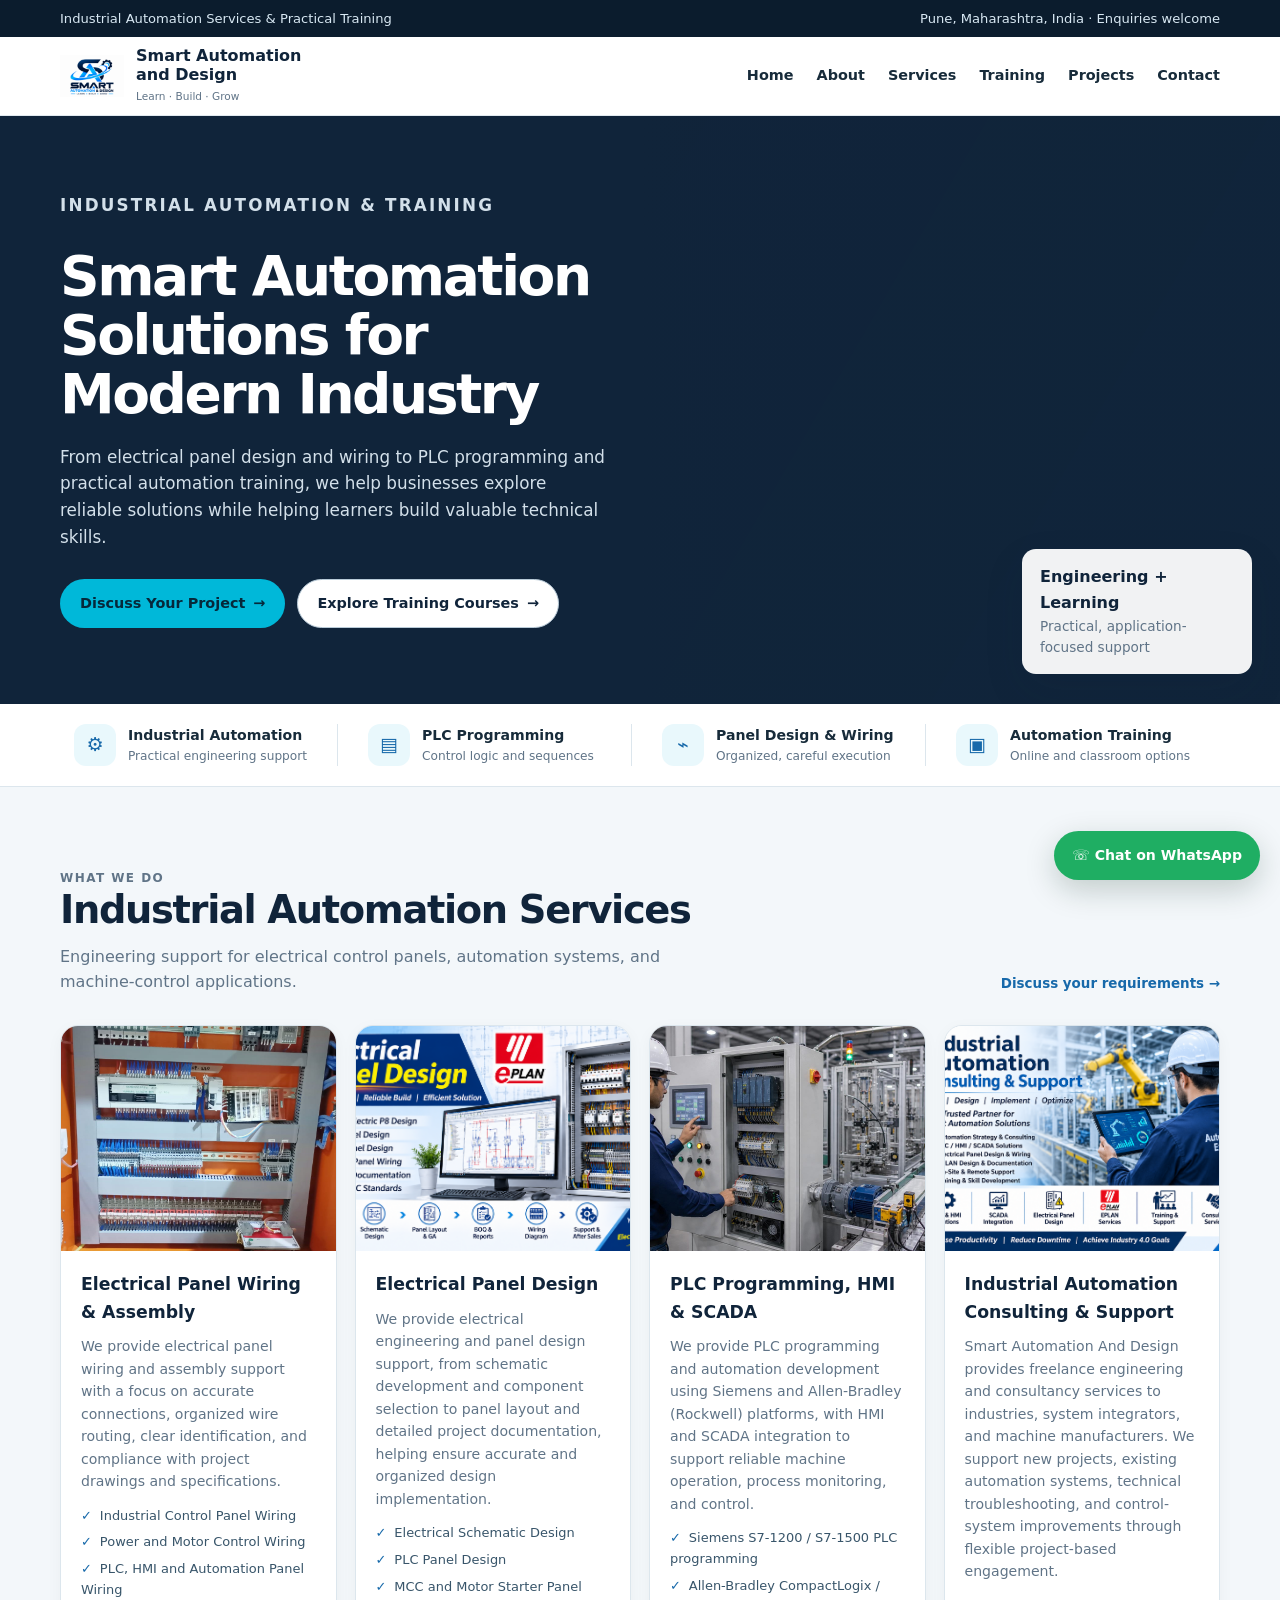
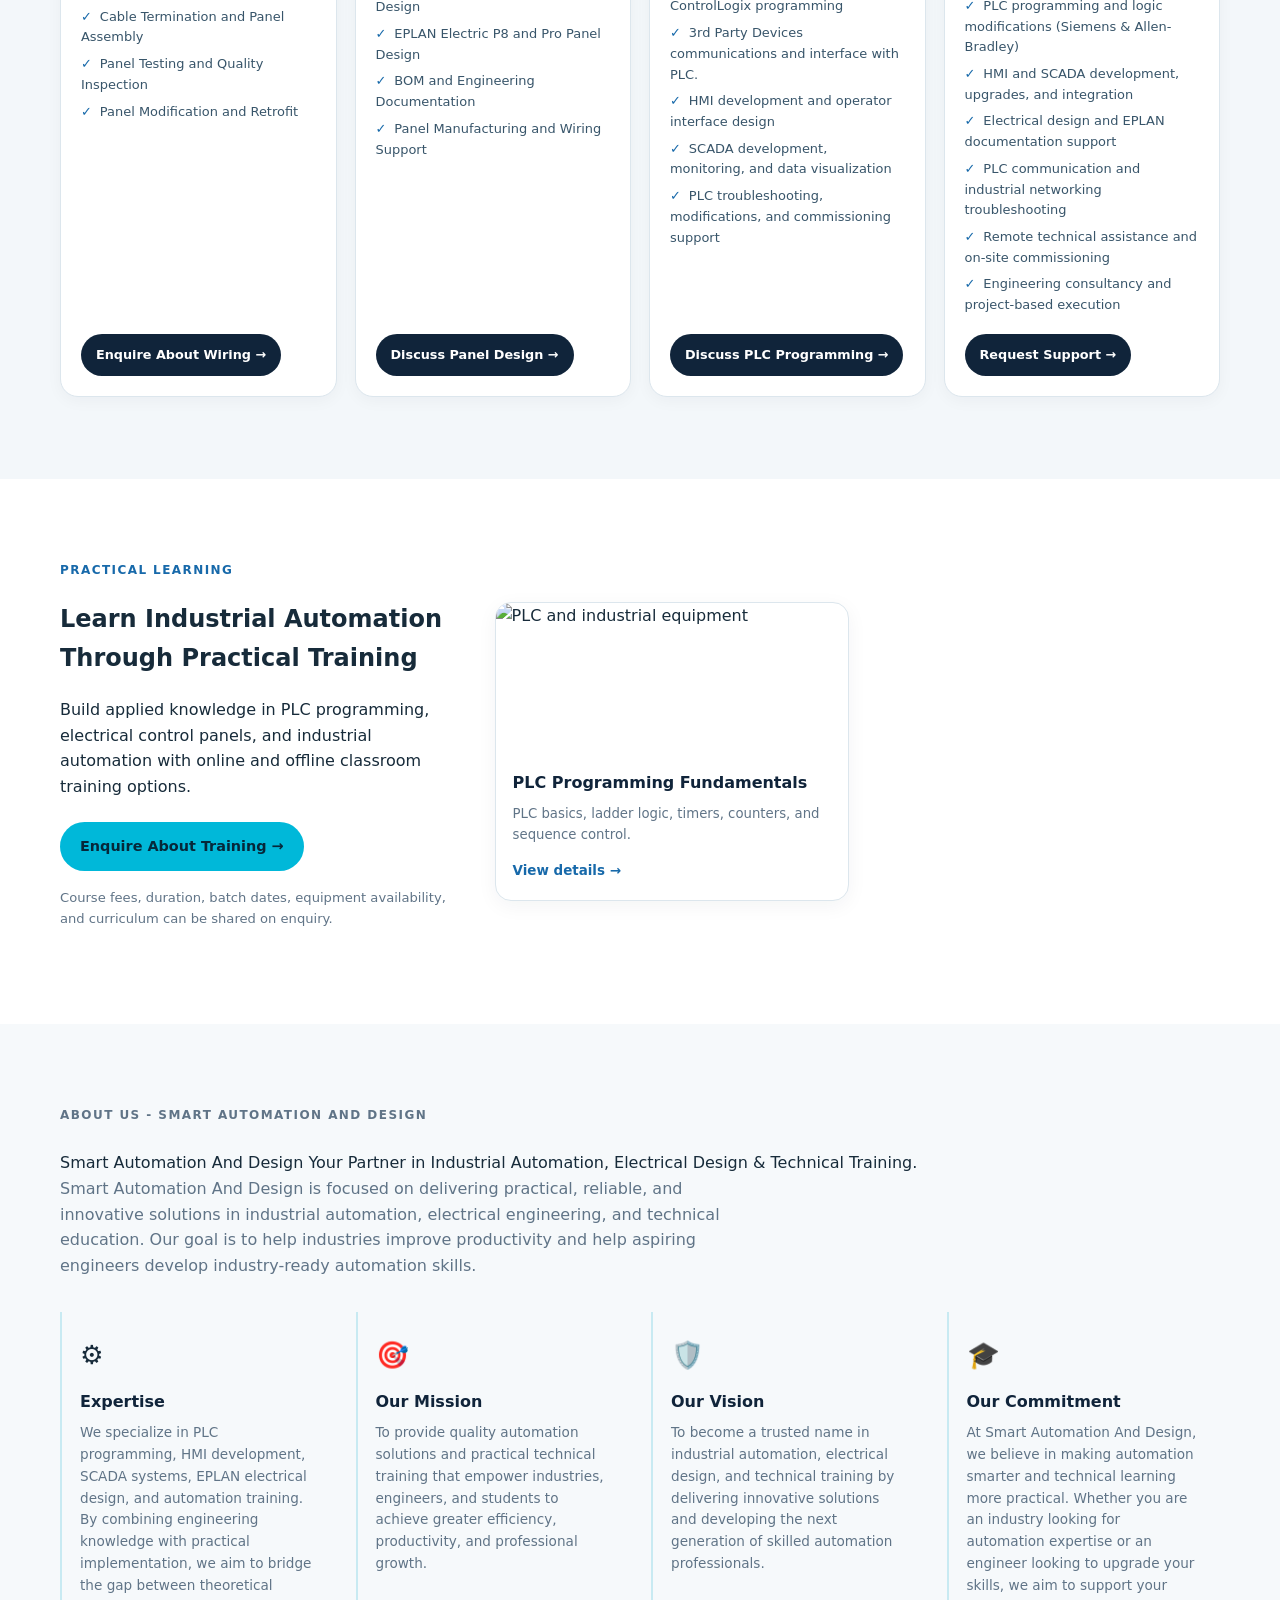
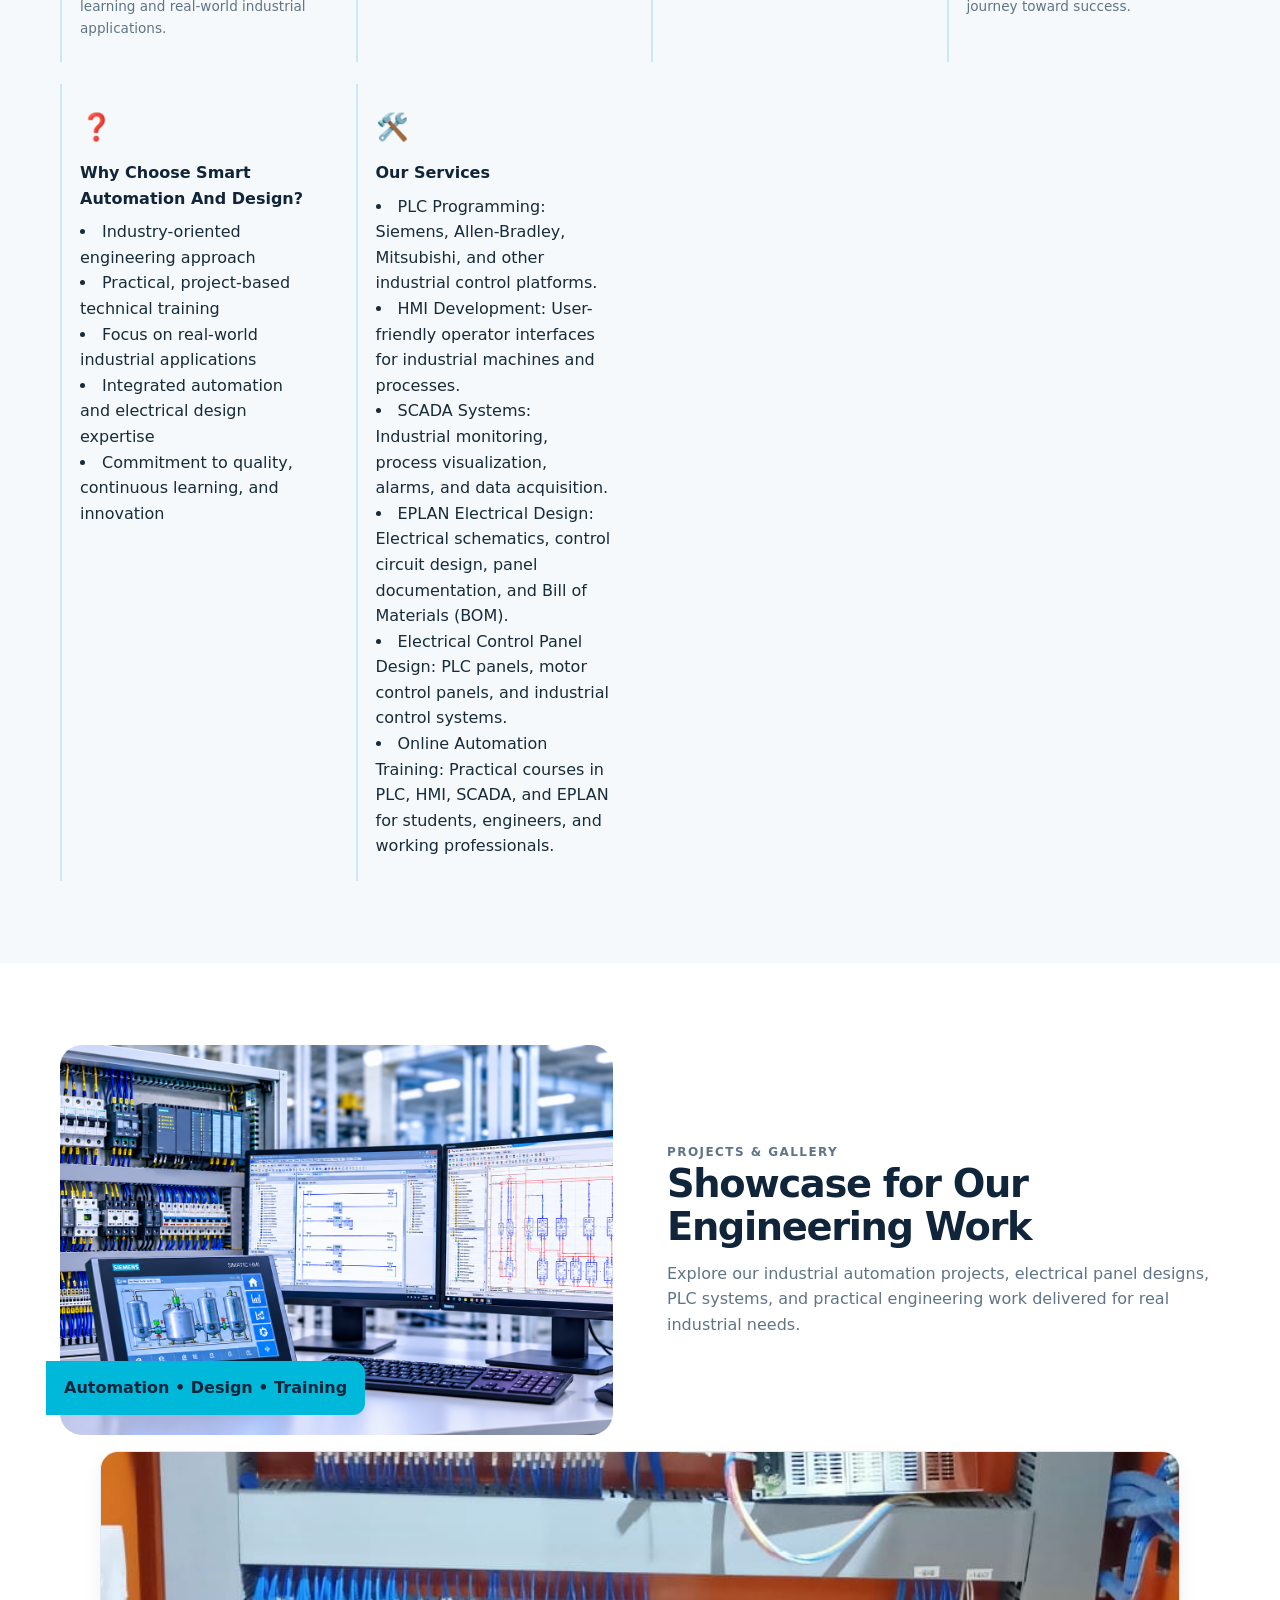
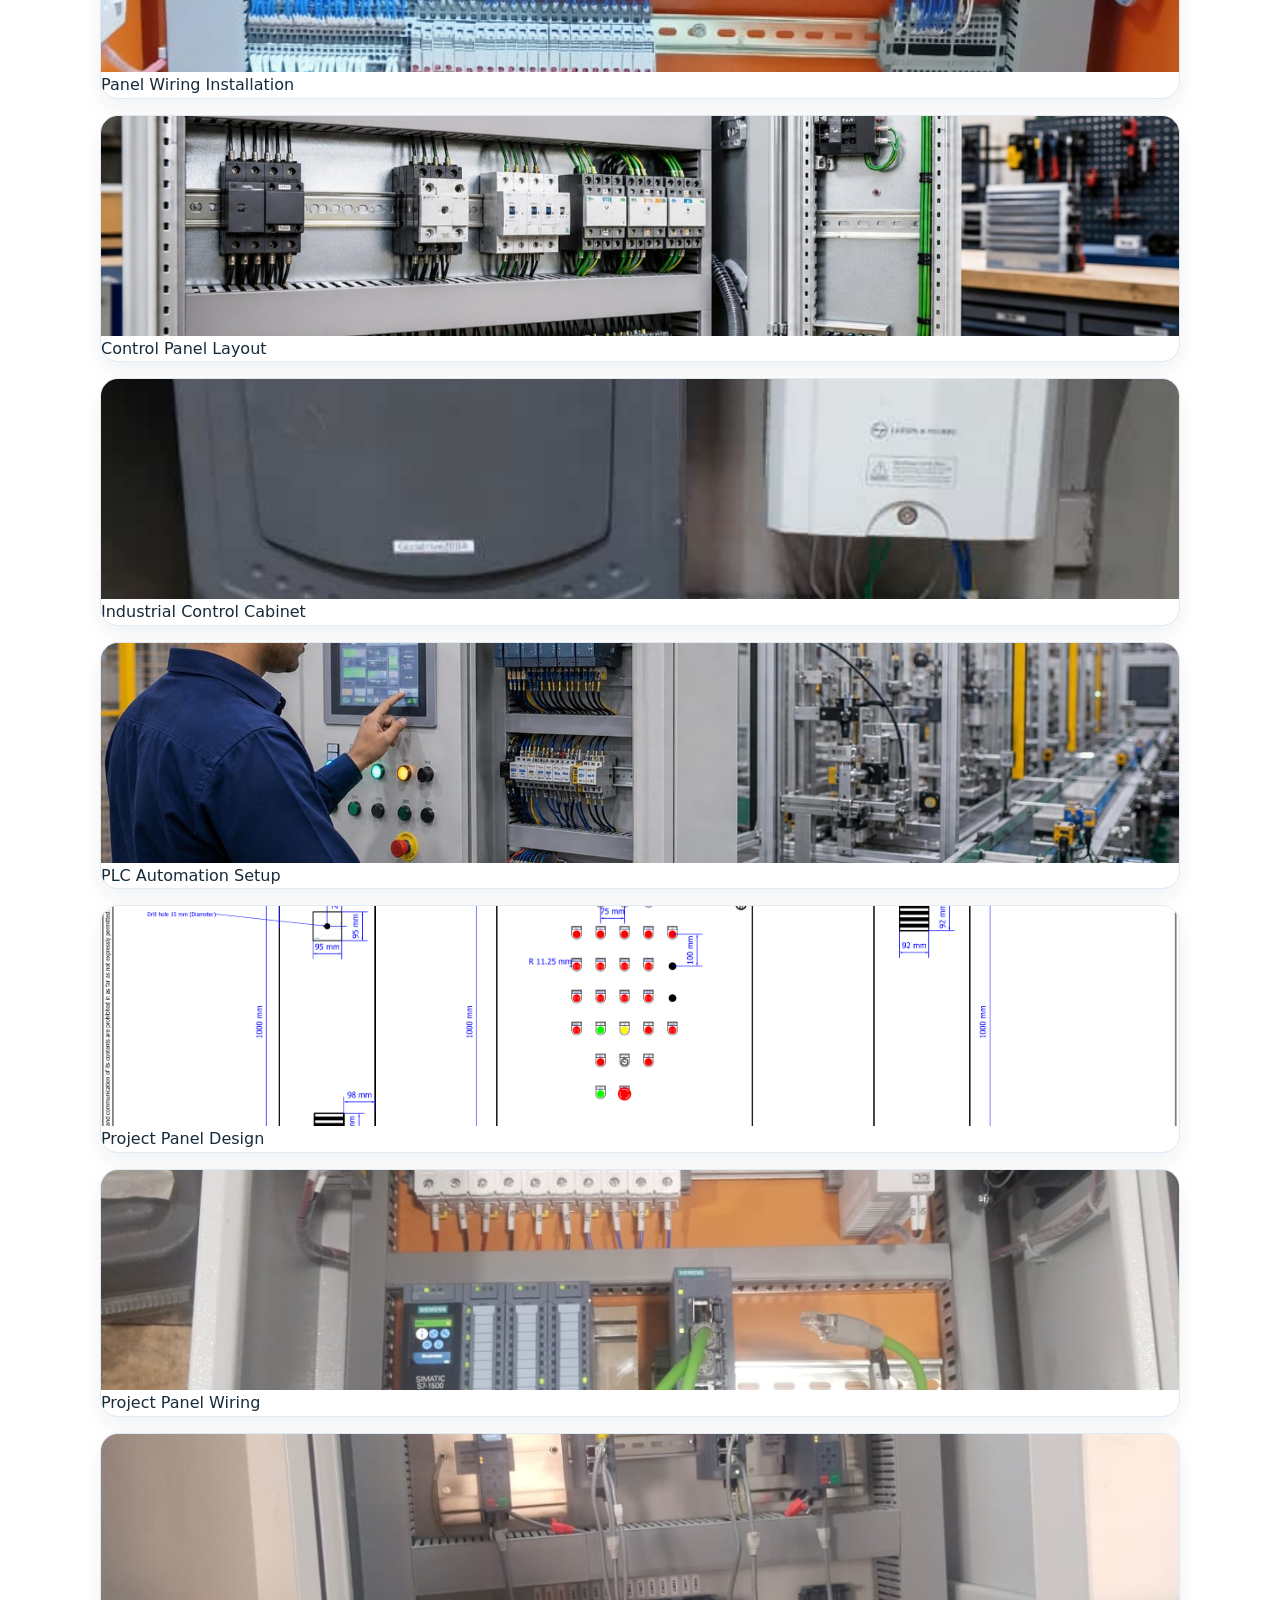
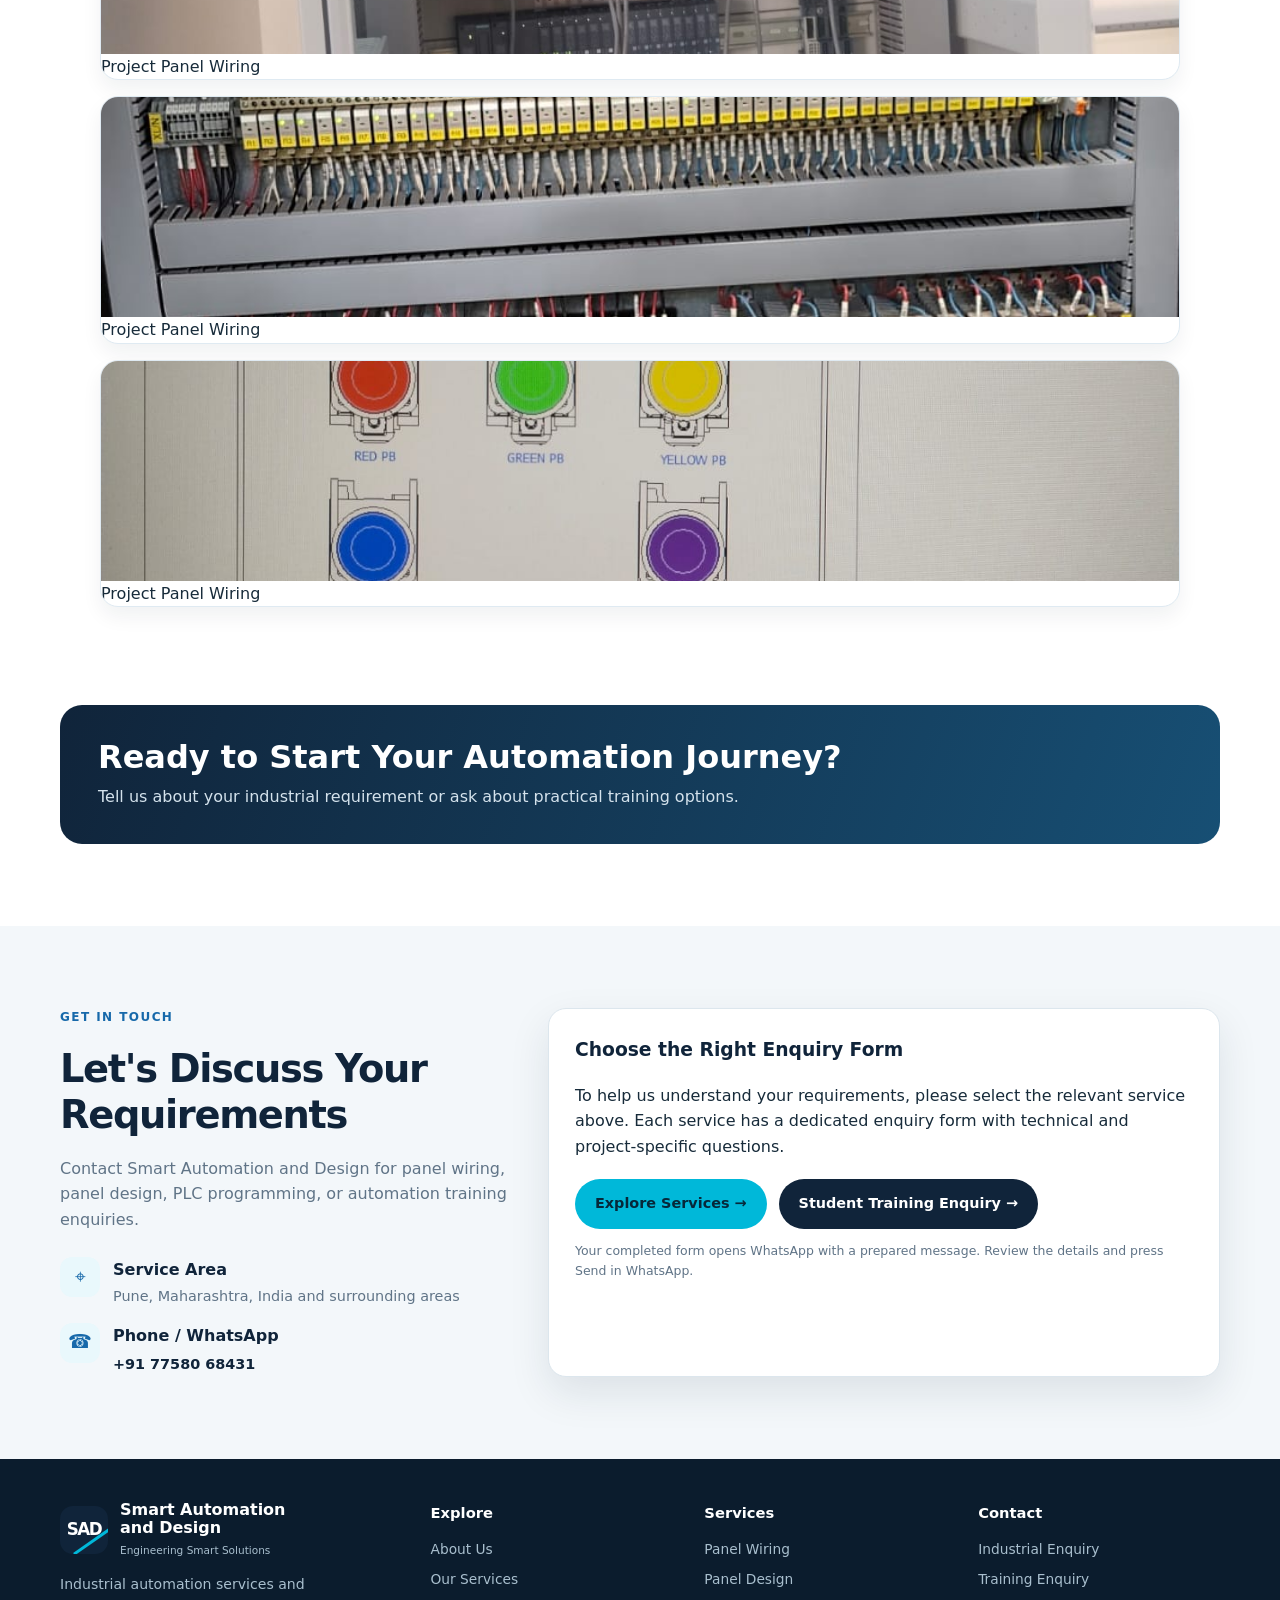
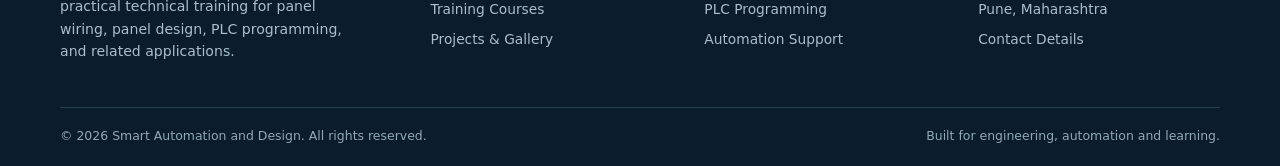
==== index.html @ 200ee9d7 "Add project panel images to gallery Added multiple project panel images and captions to the gallery." ====
<!DOCTYPE html>
<html lang="en">
<head>
  <meta charset="UTF-8" />
  <meta name="viewport" content="width=device-width, initial-scale=1.0" />
  <meta name="description" content="Smart Automation and Design provides industrial automation services including electrical panel wiring, panel design, PLC programming, and practical automation training in Pune and surrounding areas." />
  <meta name="theme-color" content="#10243a" />
  <title>Smart Automation and Design | Industrial Automation & Training</title>
  <link rel="stylesheet" href="style.css" />
  <link rel="stylesheet" href="enquiry.css" />
</head>
<body>
  <div class="topbar"><div class="container"><span>Industrial Automation Services & Practical Training</span><span>Pune, Maharashtra, India · Enquiries welcome</span></div></div>
  <header>
    <div class="container nav">
      
            <a class="brand" href="#home" aria-label="Smart Automation and Design home">
        <img src="assets/logo.jpg" alt="Smart Automation and Design logo"
             style="width:64px;height:64px;object-fit:contain" />
        <div>
          <div class="brand-name">Smart Automation<br>and Design</div>
          <div class="brand-tag">Learn · Build · Grow</div>
        </div>
      </a>

      <button class="menu-toggle" id="menuToggle"
              aria-label="Open navigation menu" aria-expanded="false">☰</button>
      <nav class="nav-links" id="navLinks" aria-label="Main navigation">
        <a href="#home">Home</a><a href="#about">About</a><a href="#services">Services</a><a href="#training">Training</a><a href="#projects">Projects</a><a href="#contact">Contact</a>
      </nav>
      
    </div>
  </header>

  <main>
    <section class="hero" id="home" style="padding:0">
      <div class="hero-grid">
        <div class="hero-copy">
          <p class="eyebrow">Industrial Automation & Training</p>
          <h1>Smart Automation Solutions for Modern Industry</h1>
          <p>From electrical panel design and wiring to PLC programming and practical automation training, we help businesses explore reliable solutions while helping learners build valuable technical skills.</p>
          <div class="hero-actions"><a class="btn btn-primary" data-open-enquiry="consulting">Discuss Your Project <span>→</span></a><a class="btn btn-outline" href="#training">Explore Training Courses <span>→</span></a></div>
        </div>
        <div class="hero-art" role="img" aria-label="Industrial engineering and automation workspace">
          <div class="hero-chip"><strong>Engineering + Learning</strong><span>Practical, application-focused support</span></div>
        </div>
      </div>
    </section>

    <div class="trust-strip"><div class="container trust-grid">
      <div class="trust-item"><div class="mini-icon">⚙</div><div><strong>Industrial Automation</strong><small>Practical engineering support</small></div></div>
      <div class="trust-item"><div class="mini-icon">▤</div><div><strong>PLC Programming</strong><small>Control logic and sequences</small></div></div>
      <div class="trust-item"><div class="mini-icon">⌁</div><div><strong>Panel Design & Wiring</strong><small>Organized, careful execution</small></div></div>
      <div class="trust-item"><div class="mini-icon">▣</div><div><strong>Automation Training</strong><small>Online and classroom options</small></div></div>
    </div></div>

    <section class="services" id="services">
      <div class="container">
        <div class="section-head"><div><p class="section-kicker">What We Do</p><h2>Industrial Automation Services</h2><p>Engineering support for electrical control panels, automation systems, and machine-control applications.</p></div><a class="text-link" href="#contact">Discuss your requirements →</a></div>
        <div class="cards">
          <article class="service-card"><div class="card-img"><img src="assets/wiring-1.jpg" alt="Electrical engineering equipment" loading="lazy"></div><div class="card-body"><h3>Electrical Panel Wiring & Assembly</h3><p>We provide electrical panel wiring and assembly support with a focus on accurate connections, organized wire routing, clear identification, and compliance with project drawings and specifications.</p><ul class="check-list"><li>Industrial Control Panel Wiring</li><li>Power and Motor Control Wiring</li><li>PLC, HMI and Automation Panel Wiring</li><li>Cable Termination and Panel Assembly</li><li>Panel Testing and Quality Inspection</li><li>Panel Modification and Retrofit</li></ul><a class="btn btn-dark" data-open-enquiry="panel-wiring" data-service="Electrical Panel Wiring">Enquire About Wiring →</a></div></article>
          <article class="service-card"><div class="card-img"><img src="assets/panelDesign.png" alt="Technical design and engineering work" loading="lazy"></div><div class="card-body"><h3>Electrical Panel Design</h3><p>We provide electrical engineering and panel design support, from schematic development and component selection to panel layout and detailed project documentation, helping ensure accurate and organized design implementation.</p><ul class="check-list"><li>Electrical Schematic Design</li><li>PLC Panel Design</li><li>MCC and Motor Starter Panel Design</li><li>EPLAN Electric P8 and Pro Panel Design</li><li>BOM and Engineering Documentation</li><li>Panel Manufacturing and Wiring Support</li></li></ul><a class="btn btn-dark" data-open-enquiry="panel-design" data-service="Electrical Panel Design">Discuss Panel Design →</a></div></article>
          <article class="service-card"><div class="card-img"><img src="assets/plc.jpg" alt="Automation equipment and control systems" loading="lazy"></div><div class="card-body"><h3>PLC Programming, HMI & SCADA</h3><p>We provide PLC programming and automation development using Siemens and Allen-Bradley (Rockwell) platforms, with HMI and SCADA integration to support reliable machine operation, process monitoring, and control.</p><ul class="check-list"><li>Siemens S7-1200 / S7-1500 PLC programming</li><li>Allen-Bradley CompactLogix / ControlLogix programming</li><li>3rd Party Devices communications and interface with PLC.</li><li>HMI development and operator interface design</li><li>SCADA development, monitoring, and data visualization</li><li>PLC troubleshooting, modifications, and commissioning support</li></ul><a class="btn btn-dark" data-open-enquiry="plc-scada" data-service="PLC Programming">Discuss PLC Programming →</a></div></article>
          <article class="service-card"><div class="card-img"><img src="assets/consulting.png" alt="Engineer working on industrial equipment" loading="lazy"></div><div class="card-body"><h3>Industrial Automation Consulting & Support</h3><p>Smart Automation And Design provides freelance engineering and consultancy services to industries, system integrators, and machine manufacturers. We support new projects, existing automation systems, technical troubleshooting, and control-system improvements through flexible project-based engagement. </p><ul class="check-list"><li>PLC programming and logic modifications (Siemens & Allen-Bradley)</li><li>HMI and SCADA development, upgrades, and integration</li><li>Electrical design and EPLAN documentation support</li><li>PLC communication and industrial networking troubleshooting</li><li>Remote technical assistance and on-site commissioning</li> <li>Engineering consultancy and project-based execution</li> </ul><a class="btn btn-dark" data-open-enquiry="consulting" data-service="Industrial Automation Support">Request Support →</a></div></article>
        </div>
      </div>
    </section>

    <section id="training">
      <div class="container training-layout">
        <div class="training-intro"><p class="section-kicker">Practical Learning</p><h2>Learn Industrial Automation Through Practical Training</h2><p>Build applied knowledge in PLC programming, electrical control panels, and industrial automation with online and offline classroom training options.</p><div class="hero-actions" style="margin-top:22px"><a class="btn btn-primary" data-open-enquiry="student-training" data-course="Training enquiry">Enquire About Training →</a></div><p class="training-note">Course fees, duration, batch dates, equipment availability, and curriculum can be shared on enquiry.</p></div>
        <div class="training-grid">
          <article class="course-card"><img src="https://images.unsplash.com/photo-1581092160607-ee22621dd758?auto=format&fit=crop&w=700&q=80" alt="PLC and industrial equipment" loading="lazy"><div class="course-content"><h3>PLC Programming Fundamentals</h3><p>PLC basics, ladder logic, timers, counters, and sequence control.</p><a class="text-link" href="assets/Syllabus.docx" data-course="PLC Programming Fundamentals">View details →</a></div></article>
        </div>
      </div>
    </section>

    
        <section class="why" id="about">
      <div class="container">
        <div class="section-head">
          <div>
            <p class="section-kicker">About Us - Smart Automation and Design</p></br>
            Smart Automation And Design
Your Partner in Industrial Automation, Electrical Design & Technical Training.</h2>
            <p>
              Smart Automation And Design is focused on delivering practical, reliable, and innovative solutions in industrial automation, electrical engineering, and technical education. Our goal is to help industries improve productivity and help aspiring engineers develop industry-ready automation skills.
            </p>
          </div>
        </div>
        <div class="why-grid">
          <div class="why-item"><div class="why-icon">⚙️</div><h3>Expertise</h3> <p> We specialize in PLC programming, HMI development, SCADA systems, EPLAN electrical design, and automation training. By combining engineering knowledge with practical implementation, we aim to bridge the gap between theoretical learning and real-world industrial applications.</p></div>
          <div class="why-item"><div class="why-icon">🎯</div><h3>Our Mission</h3><p>To provide quality automation solutions and practical technical training that empower industries, engineers, and students to achieve greater efficiency, productivity, and professional growth.</p></div>
          <div class="why-item"><div class="why-icon">🛡️</div><h3>Our Vision</h3><p>To become a trusted name in industrial automation, electrical design, and technical training by delivering innovative solutions and developing the next generation of skilled automation professionals.</p></div>
          <div class="why-item"><div class="why-icon">🎓</div><h3>Our Commitment</h3><p>At Smart Automation And Design, we believe in making automation smarter and technical learning more practical. Whether you are an industry looking for automation expertise or an engineer looking to upgrade your skills, we aim to support your journey toward success.</p></div>
          <div class="why-item"><div class="why-icon">❓</div><h3>Why Choose Smart Automation And Design?</h3><p><li>Industry-oriented engineering approach</li>
<li>Practical, project-based technical training</li>
<li>Focus on real-world industrial applications</li>
<li>Integrated automation and electrical design expertise</li>
<li>Commitment to quality, continuous learning, and innovation</li></p></div>

<div class="why-item"><div class="why-icon">🛠️</div><h3>Our Services</h3><p><li>PLC Programming: Siemens, Allen-Bradley, Mitsubishi, and other industrial control platforms.</li>
<li>HMI Development: User-friendly operator interfaces for industrial machines and processes.</li>
<li>SCADA Systems: Industrial monitoring, process visualization, alarms, and data acquisition.</li>
<li>EPLAN Electrical Design: Electrical schematics, control circuit design, panel documentation, and Bill of Materials (BOM).</li>
<li>Electrical Control Panel Design: PLC panels, motor control panels, and industrial control systems.</li>
<li>Online Automation Training: Practical courses in PLC, HMI, SCADA, and EPLAN for students, engineers, and working professionals.</li></p></div>
        </div>
      </div>
        </section>


    
    <section id="projects">
  <div class="container about-grid">
    <div class="about-photo">
      <img src="assets/projectsAndGallery.png" alt="Industrial technical work area" loading="lazy">
      <div class="photo-label">Automation • Design • Training</div>
    </div>

    <div class="intro">
      <p class="section-kicker">Projects & Gallery</p>
      <h2>Showcase for Our Engineering Work</h2>
      <p>Explore our industrial automation projects, electrical panel designs, PLC systems, and practical engineering work delivered for real industrial needs.</p>
    </div>
  </div>

  <div class="container">
    <div class="project-gallery">
      <figure class="gallery-card">
        <img src="assets/wiring-1.jpg" alt="Electrical panel wiring work" loading="lazy">
        <figcaption>  Panel Wiring Installation</figcaption>
      </figure>

      <figure class="gallery-card">
        <img src="assets/wiring-2.jpg" alt="Control panel wiring and connections" loading="lazy">
        <figcaption>  Control Panel Layout</figcaption>
      </figure>

      <figure class="gallery-card">
        <img src="assets/wiring-3.jpg" alt="Industrial control cabinet" loading="lazy">
        <figcaption>  Industrial Control Cabinet</figcaption>
      </figure>

      <figure class="gallery-card">
        <img src="assets/plc.jpg" alt="PLC automation system" loading="lazy">
        <figcaption>  PLC Automation Setup</figcaption>
      </figure>
      <figure class="gallery-card">
      <img src="assets/project-panel-design.png" alt="Automation project image 1" loading="lazy">
      <figcaption>Project Panel Design</figcaption>
    </figure>

    <figure class="gallery-card">
      <img src="assets/project-panel-wiring4.jpg" alt="Automation project image 2" loading="lazy">
      <figcaption>Project Panel Wiring</figcaption>
    </figure>

    <figure class="gallery-card">
      <img src="assets/project-panel-wiring3.jpg" alt="Automation project image 3" loading="lazy">
      <figcaption>Project Panel Wiring</figcaption>
    </figure>

    <figure class="gallery-card">
      <img src="assets/project-panel-wiring1.jpg" alt="Automation project image 4" loading="lazy">
      <figcaption>Project Panel Wiring</figcaption>
    </figure>

    <figure class="gallery-card">
      <img src="assets/project-panel-wiring2.jpg" alt="Automation project image 5" loading="lazy">
      <figcaption>Project Panel Wiring</figcaption>
    </figure>
    </div>
  </div>
    </section>

    <div class="cta-band"><div class="container"><div class="cta-panel"><div><h2>Ready to Start Your Automation Journey?</h2><p>Tell us about your industrial requirement or ask about practical training options.</p></div></div></div></div>

    <section class="contact" id="contact">
      <div class="container contact-grid">
        <div><p class="section-kicker">Get in Touch</p><h2 class="section-head" style="display:block;margin-bottom:12px"><span style="font-size:clamp(1.8rem,3vw,2.6rem);line-height:1.13;letter-spacing:-.035em;color:var(--navy)">Let's Discuss Your Requirements</span></h2><p style="color:var(--muted)">Contact Smart Automation and Design for panel wiring, panel design, PLC programming, or automation training enquiries.</p>
          <div class="contact-info">
            <div class="contact-row"><div class="mini-icon">⌖</div><div><strong>Service Area</strong><span>Pune, Maharashtra, India and surrounding areas</span></div></div>
            <div class="contact-row"><div class="mini-icon">☎</div><div><strong>Phone / WhatsApp</strong><a href="https://wa.me/917758068431" target="_blank" rel="noopener">+91 77580 68431</a></div></div>
          </div>
        </div>
        <div class="form-card">
          <h3>Choose the Right Enquiry Form</h3>
          <p>To help us understand your requirements, please select the relevant service above. Each service has a dedicated enquiry form with technical and project-specific questions.</p>
          <div class="hero-actions" style="margin-top:20px">
            <a class="btn btn-primary" href="#services">Explore Services →</a>
            <button class="btn btn-dark" type="button" data-open-enquiry="student-training">Student Training Enquiry →</button>
          </div>
          <p class="form-help">Your completed form opens WhatsApp with a prepared message. Review the details and press Send in WhatsApp.</p>
        </div>
      </div>
    </section>
  </main>

  <footer><div class="container">
    <div class="footer-grid">
      <div class="footer-brand"><a class="brand" href="#home"><div class="brand-mark">SAD</div><div><div class="brand-name">Smart Automation<br>and Design</div><div class="brand-tag">Engineering Smart Solutions</div></div></a><p>Industrial automation services and practical technical training for panel wiring, panel design, PLC programming, and related applications.</p></div>
      <div class="footer-col"><h4>Explore</h4><a href="#about">About Us</a><a href="#services">Our Services</a><a href="#training">Training Courses</a><a href="#projects">Projects & Gallery</a></div>
      <div class="footer-col"><h4>Services</h4><a href="#services">Panel Wiring</a><a href="#services">Panel Design</a><a href="#services">PLC Programming</a><a href="#services">Automation Support</a></div>
      <div class="footer-col"><h4>Contact</h4><a href="#contact">Industrial Enquiry</a><a href="#contact">Training Enquiry</a><a href="#contact">Pune, Maharashtra</a><a href="#contact">Contact Details</a></div>
    </div>
    <div class="copyright"><span>© <span id="year"></span> Smart Automation and Design. All rights reserved.</span><span>Built for engineering, automation and learning.</span></div>
  </div></footer>
  <a class="whatsapp" id="whatsappLink" href="https://wa.me/917758068431" target="_blank" rel="noopener" aria-label="Contact us on WhatsApp">☏ Chat on WhatsApp</a>
  <script src="script.js" defer></script>
</body>
</html>
---- style.css ----
:root{--navy:#10243a;--navy2:#173d5b;--blue:#1769aa;--cyan:#00b8d9;--ink:#172b3a;--muted:#607487;--light:#f3f7fa;--white:#fff;--line:#dce6ed;--shadow:0 16px 40px rgba(16,36,58,.10);--radius:18px}
    *{box-sizing:border-box}html{scroll-behavior:smooth;scroll-padding-top:88px}body{margin:0;font-family:Inter,ui-sans-serif,system-ui,-apple-system,BlinkMacSystemFont,"Segoe UI",sans-serif;color:var(--ink);background:#fff;line-height:1.6}a{color:inherit;text-decoration:none}img{max-width:100%;display:block}button,input,select,textarea{font:inherit}.container{width:min(1160px,calc(100% - 40px));margin:auto}
    .topbar{background:#0b1c2d;color:#d8e8f3;font-size:.82rem;padding:8px 0}.topbar .container{display:flex;justify-content:space-between;gap:16px;flex-wrap:wrap}
    header{position:sticky;top:0;z-index:20;background:rgba(255,255,255,.96);backdrop-filter:blur(12px);border-bottom:1px solid rgba(220,230,237,.85)}.nav{height:78px;display:flex;align-items:center;justify-content:space-between;gap:24px}.brand{display:flex;align-items:center;gap:12px;min-width:220px}.brand-mark{width:48px;height:48px;border-radius:13px;background:var(--navy);display:grid;place-items:center;color:white;font-weight:900;font-size:1.05rem;letter-spacing:-1.5px;position:relative;overflow:hidden}.brand-mark:after{content:"";position:absolute;width:44px;height:3px;background:var(--cyan);transform:rotate(-35deg);bottom:11px;right:-6px}.brand-name{font-weight:800;font-size:1rem;line-height:1.15;color:var(--navy)}.brand-tag{font-size:.66rem;color:var(--muted);margin-top:4px}.nav-links{display:flex;align-items:center;gap:23px;font-size:.9rem;font-weight:650}.nav-links a:hover{color:var(--blue)}.nav-cta{display:flex;gap:9px}.btn{display:inline-flex;align-items:center;justify-content:center;gap:8px;border:1px solid transparent;border-radius:999px;padding:12px 19px;font-weight:750;font-size:.9rem;cursor:pointer;transition:transform .2s,box-shadow .2s,background .2s}.btn:hover{transform:translateY(-2px);box-shadow:0 8px 20px #10243a1c}.btn-primary{background:var(--cyan);color:#06283a}.btn-dark{background:var(--navy);color:white}.btn-outline{border-color:#b9cbd8;color:var(--navy);background:white}.menu-toggle{display:none;border:0;background:var(--light);padding:10px 12px;border-radius:10px;color:var(--navy);font-size:1.2rem}
    .hero{background:var(--navy);color:white;position:relative;overflow:hidden}.hero-grid{display:grid;grid-template-columns:1fr 1fr;min-height:510px;align-items:stretch}.hero-copy{padding:76px 34px 76px max(20px,calc((100vw - 1160px)/2));position:relative;z-index:2;align-self:center}.eyebrow{font-size:.76rem;font-weight:850;letter-spacing:.13em;text-transform:uppercase;color:var(--cyan);margin:0 0 14px}.hero h1{font-size:clamp(2.35rem,4.3vw,4rem);line-height:1.07;letter-spacing:-.045em;margin:0 0 20px;max-width:650px}.hero p{color:#d3e0ea;font-size:1.05rem;max-width:570px;margin:0 0 28px}.hero-actions{display:flex;gap:12px;flex-wrap:wrap}.hero-art{min-height:430px;position:relative;background:linear-gradient(120deg,rgba(16,36,58,.08),rgba(16,36,58,.05)),url('https://images.unsplash.com/photo-1581092160562-40aa08e78837?auto=format&fit=crop&w=1400&q=85') center/cover no-repeat}.hero-art:before{content:"";position:absolute;inset:0;background:linear-gradient(90deg,var(--navy) 0%,rgba(16,36,58,.35) 25%,rgba(16,36,58,.04) 100%)}.hero-chip{position:absolute;bottom:30px;right:28px;background:rgba(255,255,255,.94);color:var(--navy);border-radius:14px;padding:15px 18px;box-shadow:var(--shadow);max-width:230px;font-size:.85rem}.hero-chip strong{display:block;font-size:1rem}.hero-chip span{color:var(--muted)}
    .trust-strip{background:#fff;border-bottom:1px solid var(--line)}.trust-grid{display:grid;grid-template-columns:repeat(4,1fr);padding:20px 0;gap:16px}.trust-item{display:flex;align-items:center;gap:12px;padding:0 14px;border-right:1px solid var(--line)}.trust-item:last-child{border:0}.mini-icon{width:42px;height:42px;display:grid;place-items:center;background:#e9f8fc;color:var(--blue);border-radius:12px;font-size:1.2rem;flex-shrink:0}.trust-item strong{display:block;font-size:.88rem}.trust-item small{display:block;color:var(--muted);font-size:.76rem}
    section{padding:82px 0}.section-head{display:flex;justify-content:space-between;align-items:end;gap:30px;margin-bottom:30px}.section-head h2,.intro h2{font-size:clamp(1.8rem,3vw,2.6rem);line-height:1.13;letter-spacing:-.035em;color:var(--navy);margin:0 0 12px}.section-head p,.intro p{color:var(--muted);max-width:660px;margin:0}.section-kicker{font-size:.75rem;text-transform:uppercase;letter-spacing:.12em;font-weight:850;color:var(--blue);margin:0 0 9px}
    .services{background:var(--light)}.cards{display:grid;grid-template-columns:repeat(4,1fr);gap:18px}.service-card{background:white;border:1px solid var(--line);border-radius:var(--radius);overflow:hidden;box-shadow:0 4px 16px rgba(16,36,58,.04);display:flex;flex-direction:column;transition:transform .22s,box-shadow .22s}.service-card:hover{transform:translateY(-5px);box-shadow:var(--shadow)}.card-img{height:225px;background:#d9e7ef;overflow:hidden}.card-img img{width:100%;height:100%;object-fit:cover;transition:transform .35s}.service-card:hover .card-img img{transform:scale(1.04)}.card-body{padding:20px;display:flex;flex-direction:column;flex:1}.card-body h3{font-size:1.08rem;color:var(--navy);margin:0 0 9px}.card-body p{font-size:.88rem;color:var(--muted);margin:0 0 13px}.check-list{list-style:none;padding:0;margin:0 0 18px;display:grid;gap:6px;font-size:.81rem;color:#38556a}.check-list li:before{content:"✓";font-weight:900;color:var(--blue);margin-right:8px}.card-body .btn{margin-top:auto;align-self:flex-start;padding:10px 14px;font-size:.8rem}
    .training-layout{display:grid;grid-template-columns:.82fr 1.5fr;gap:38px;align-items:center}.training-intro{padding-right:8px}.training-grid{display:grid;grid-template-columns:repeat(2,1fr);gap:16px}.course-card{border:1px solid var(--line);border-radius:16px;overflow:hidden;background:white;box-shadow:0 5px 20px rgba(16,36,58,.05)}.course-card img{width:100%;height:150px;object-fit:cover}.course-content{padding:17px}.course-content h3{font-size:1rem;color:var(--navy);margin:0 0 7px}.course-content p{font-size:.83rem;color:var(--muted);margin:0 0 12px}.text-link{font-size:.84rem;color:var(--blue);font-weight:800}.training-note{font-size:.82rem;color:var(--muted);margin-top:16px}
    .why{background:#f6f9fb}.why-grid{display:grid;grid-template-columns:repeat(4,1fr);gap:22px;margin-top:34px}.why-item{padding:22px 18px;border-left:2px solid #c8eaf2}.why-icon{font-size:1.65rem;margin-bottom:12px}.why-item h3{font-size:1rem;color:var(--navy);margin:0 0 8px}.why-item p{font-size:.85rem;color:var(--muted);margin:0}
    .about-grid{display:grid;grid-template-columns:1fr 1fr;gap:54px;align-items:center}.about-photo{position:relative}.about-photo img{width:100%;height:390px;object-fit:cover;border-radius:22px}.photo-label{position:absolute;left:-14px;bottom:20px;background:var(--cyan);color:var(--navy);font-weight:800;border-radius:0 12px 12px 0;padding:14px 18px}.about-points{display:grid;grid-template-columns:1fr 1fr;gap:14px;margin:24px 0}.point{background:var(--light);border-radius:12px;padding:14px;font-size:.88rem;font-weight:750;color:var(--navy)}.point span{display:block;color:var(--muted);font-size:.78rem;font-weight:500;margin-top:4px}
    .cta-band{padding:0 0 82px}.cta-panel{background:linear-gradient(110deg,#10243a,#174f74);border-radius:22px;padding:34px 38px;color:white;display:flex;align-items:center;justify-content:space-between;gap:24px}.cta-panel h2{font-size:clamp(1.45rem,2.5vw,2.1rem);line-height:1.15;margin:0 0 8px}.cta-panel p{color:#d4e2ec;margin:0}.cta-actions{display:flex;gap:10px;flex-wrap:wrap}
    .contact{background:var(--light)}.contact-grid{display:grid;grid-template-columns:.8fr 1.2fr;gap:40px}.contact-info{display:grid;gap:14px;margin-top:25px}.contact-row{display:flex;gap:13px;align-items:flex-start}.contact-row .mini-icon{width:40px;height:40px}.contact-row strong{display:block;color:var(--navy)}.contact-row span,.contact-row a{font-size:.9rem;color:var(--muted)}.form-card{background:white;border:1px solid var(--line);border-radius:18px;padding:26px;box-shadow:var(--shadow)}.form-card h3{margin:0 0 18px;color:var(--navy)}.form-grid{display:grid;grid-template-columns:1fr 1fr;gap:15px}.field{display:grid;gap:6px}.field.full{grid-column:1/-1}.field label{font-size:.83rem;font-weight:750;color:#38556a}.field input,.field select,.field textarea{width:100%;border:1px solid #cad8e2;border-radius:10px;padding:12px 13px;background:white;color:var(--ink);outline:none}.field input:focus,.field select:focus,.field textarea:focus{border-color:var(--blue);box-shadow:0 0 0 3px #1769aa18}.field textarea{min-height:105px;resize:vertical}.form-help{font-size:.78rem;color:var(--muted);margin:12px 0 0}.form-status{font-size:.88rem;font-weight:700;margin-top:12px}
    footer{background:#0b1c2d;color:#d4e2ec;padding:42px 0 20px}.footer-grid{display:grid;grid-template-columns:1.4fr 1fr 1fr 1fr;gap:32px;padding-bottom:30px}.footer-brand .brand-name{color:white}.footer-brand .brand-tag{color:#a9bfce}.footer-brand p{color:#a9bfce;max-width:300px;font-size:.88rem}.footer-col h4{color:white;margin:0 0 14px;font-size:.92rem}.footer-col a{display:block;color:#a9bfce;font-size:.86rem;margin:8px 0}.footer-col a:hover{color:var(--cyan)}.copyright{border-top:1px solid #274053;padding-top:18px;display:flex;justify-content:space-between;gap:12px;flex-wrap:wrap;font-size:.78rem;color:#91a8b8}
    .whatsapp{position:fixed;right:20px;bottom:20px;z-index:15;background:#1fae63;color:white;border-radius:999px;padding:13px 18px;box-shadow:0 10px 30px #092c1c35;font-weight:800;font-size:.88rem}.whatsapp:hover{background:#159452}.mobile-only{display:none}
    @media(max-width:1000px){.nav-links{gap:13px}.nav-cta .btn{padding:10px 13px;font-size:.8rem}.cards{grid-template-columns:repeat(2,1fr)}.trust-grid{grid-template-columns:repeat(2,1fr)}.trust-item:nth-child(2){border-right:0}.training-layout{grid-template-columns:1fr}.training-intro{max-width:720px}.why-grid{grid-template-columns:repeat(2,1fr)}.footer-grid{grid-template-columns:repeat(2,1fr)}}
    @media(max-width:760px){.container{width:min(100% - 30px,600px)}.topbar .container{justify-content:center;text-align:center}.nav{height:70px}.brand{min-width:0}.brand-mark{width:42px;height:42px}.brand-name{font-size:.9rem}.brand-tag{font-size:.58rem}.menu-toggle{display:block}.nav-links{display:none;position:absolute;top:70px;left:0;right:0;background:white;border-bottom:1px solid var(--line);padding:18px 22px 22px;flex-direction:column;align-items:stretch;gap:0;box-shadow:0 15px 20px #10243a0d}.nav-links.open{display:flex}.nav-links a{padding:11px 0;border-bottom:1px solid #edf2f5}.nav-cta{display:none}.hero-grid{grid-template-columns:1fr}.hero-copy{padding:56px 20px 42px}.hero h1{font-size:2.55rem}.hero-art{min-height:260px;grid-row:1}.hero-art:before{background:linear-gradient(0deg,var(--navy) 0%,rgba(16,36,58,.05) 80%)}.hero-chip{right:14px;bottom:14px}.trust-grid{padding:16px 0;gap:12px}.trust-item{padding:0 4px;border:0!important}.mini-icon{width:36px;height:36px}.trust-item strong{font-size:.8rem}.trust-item small{font-size:.7rem}section{padding:60px 0}.section-head{display:block}.section-head .text-link{display:inline-block;margin-top:14px}.cards{grid-template-columns:1fr}.card-img{height:200px}.training-grid{grid-template-columns:1fr 1fr}.course-card img{height:115px}.course-content{padding:13px}.course-content h3{font-size:.9rem}.why-grid{grid-template-columns:1fr 1fr;gap:10px}.why-item{padding:15px 12px}.about-grid,.contact-grid{grid-template-columns:1fr;gap:30px}.about-photo img{height:290px}.photo-label{left:0}.cta-panel{padding:28px 22px;display:block}.cta-actions{margin-top:20px}.form-card{padding:20px}.form-grid{grid-template-columns:1fr}.field.full{grid-column:auto}.footer-grid{grid-template-columns:1fr 1fr;gap:24px}.footer-brand{grid-column:1/-1}.whatsapp{right:12px;bottom:12px;padding:12px 14px}.mobile-only{display:inline-flex}}
    @media(max-width:420px){.training-grid{grid-template-columns:1fr}.course-card img{height:170px}.trust-grid{grid-template-columns:1fr 1fr}.hero h1{font-size:2.25rem}.footer-grid{grid-template-columns:1fr 1fr}.why-grid{grid-template-columns:1fr 1fr}}

/* ========================================
   PPPC CURRICULUM POPUP
======================================== */

.curriculum-modal[hidden] {
  display: none !important;
}

.curriculum-modal {
  position: fixed;
  inset: 0;
  z-index: 10000;
  display: flex;
  align-items: center;
  justify-content: center;
  padding: 16px;
  background: rgba(4, 15, 30, 0.82);
  backdrop-filter: blur(4px);
}

.curriculum-dialog {
  width: min(850px, 100%);
  max-height: 92vh;
  display: flex;
  flex-direction: column;
  overflow: hidden;
  background: #ffffff;
  color: #10243a;
  border-radius: 18px;
  box-shadow: 0 24px 80px rgba(0, 0, 0, 0.3);
}

.curriculum-header {
  display: flex;
  justify-content: space-between;
  align-items: flex-start;
  gap: 16px;
  padding: 22px 24px;
  border-bottom: 1px solid #e5eaf0;
}

.curriculum-header h2 {
  margin: 4px 0 8px;
  color: #10243a;
}

.curriculum-header p {
  margin: 0;
  color: #64748b;
  line-height: 1.6;
}

.curriculum-close {
  flex-shrink: 0;
  width: 40px;
  height: 40px;
  border: 0;
  border-radius: 50%;
  background: #edf3f8;
  color: #10243a;
  font-size: 28px;
  line-height: 1;
  cursor: pointer;
}

.curriculum-close:hover {
  background: #dce8f3;
}

.curriculum-summary {
  display: flex;
  flex-wrap: wrap;
  justify-content: space-between;
  gap: 8px;
  padding: 14px 24px;
  background: #f1f6fb;
  color: #334155;
  font-size: 0.9rem;
}

.curriculum-body {
  padding: 12px 24px;
  overflow-y: auto;
  overscroll-behavior: contain;
}

.curriculum-body details {
  padding: 15px 0;
  border-bottom: 1px solid #e5eaf0;
}

.curriculum-body summary {
  position: relative;
  padding-right: 12px;
  color: #10243a;
  font-weight: 700;
  line-height: 1.6;
  cursor: pointer;
}

.curriculum-body summary::marker {
  color: #08a7d8;
}

.curriculum-body details[open] summary {
  color: #087da8;
}

.curriculum-body h4 {
  margin: 20px 0 8px;
  color: #10243a;
}

.curriculum-body ol {
  padding-left: 26px;
  line-height: 1.7;
}

.curriculum-body li {
  margin-bottom: 5px;
  padding-left: 3px;
  color: #475569;
}

.curriculum-footer {
  padding: 18px 24px;
  border-top: 1px solid #e5eaf0;
  background: #ffffff;
}

.curriculum-footer p {
  margin: 0 0 10px;
  color: #64748b;
  line-height: 1.6;
}

.curriculum-footer .btn {
  margin: 6px 8px 0 0;
}

/* Make the curriculum button consistent with existing buttons */
#viewCurriculumBtn {
  display: inline-block;
  margin: 10px 0;
  border: 0;
  cursor: pointer;
  font: inherit;
}

/* Accessible keyboard focus */
.curriculum-modal button:focus-visible,
.curriculum-modal a:focus-visible,
.curriculum-modal summary:focus-visible {
  outline: 3px solid #08a7d8;
  outline-offset: 3px;
}

/* ========================================
   BUSINESS LOGO
======================================== */

.brand {
  text-decoration: none;
}

.brand img {
  display: block;
  width: 64px;
  height: 64px;
  flex-shrink: 0;
  object-fit: contain;
}

.footer-brand .brand img {
  width: 58px;
  height: 58px;
}

.contact-row a {
  display: inline-block;
  margin-top: 5px;
  color: var(--navy);
  font-weight: 600;
  text-decoration: none;
}

.contact-row a:hover {
  text-decoration: underline;
}

/* Ensure long contact details wrap on small screens */
.contact-row {
  min-width: 0;
}

.contact-row > div:last-child {
  min-width: 0;
  overflow-wrap: anywhere;
}

/* ========================================
   MOBILE RESPONSIVENESS
======================================== */

@media (max-width: 600px) {
  .curriculum-modal {
    padding: 8px;
  }

  .curriculum-dialog {
    max-height: 96vh;
    border-radius: 12px;
  }

  .curriculum-header {
    padding: 16px;
  }

  .curriculum-header h2 {
    font-size: 1.35rem;
  }

  .curriculum-summary {
    padding: 12px 16px;
    flex-direction: column;
    font-size: 0.85rem;
  }

  .curriculum-body {
    padding: 10px 16px;
  }

  .curriculum-body summary {
    font-size: 0.95rem;
  }

  .curriculum-body ol {
    padding-left: 22px;
    font-size: 0.9rem;
  }

  .curriculum-footer {
    padding: 14px 16px;
  }

  .curriculum-footer .btn {
    display: block;
    width: 100%;
    margin: 8px 0 0;
    text-align: center;
  }

  .brand img {
    width: 48px;
    height: 48px;
  }

  .footer-brand .brand img {
    width: 48px;
    height: 48px;
  }
}

// projects and Gallery section 

.project-gallery {
  display: grid;
  grid-template-columns: repeat(2, minmax(0, 1fr));
  gap: 22px;
  margin-top: 32px;
}

.gallery-card {
  background: #ffffff;
  border: 1px solid #dfeaf2;
  border-radius: 18px;
  overflow: hidden;
  box-shadow: 0 10px 20px rgba(16, 36, 58, 0.06);
  transition: transform 0.2s ease, box-shadow 0.2s ease;
}

.gallery-card:hover {
  transform: translateY(-4px);
  box-shadow: 0 18px 28px rgba(16, 36, 58, 0.10);
}

.gallery-card img {
  display: block;
  width: 100%;
  height: 220px;
  object-fit: cover;
}

.gallery-card-body {
  padding: 14px 16px 18px;
  background: #f9fbfd;
}

.gallery-card-body h3 {
  margin: 0;
  font-size: 1rem;
  color: #10243a;
  font-weight: 700;
}

@media (max-width: 560px) {
  .project-gallery {
    grid-template-columns: 1fr;
  }
}
---- enquiry.css ----
.enquiry-modal[hidden] {
  display: none !important;
}

.enquiry-modal {
  position: fixed;
  inset: 0;
  z-index: 9999;
  display: none;
  align-items: center;
  justify-content: center;
  padding: 18px;
  background: rgba(7, 20, 35, 0.76);
}

.enquiry-modal.is-open {
  display: flex;
}

.enquiry-modal__dialog {
  width: min(920px, 100%);
  max-height: 92vh;
  overflow-y: auto;
  background: #fff;
  color: #172b40;
  border-radius: 18px;
  padding: clamp(18px, 3vw, 32px);
  box-shadow: 0 24px 80px rgba(0,0,0,.28);
}

/*
.enquiry-modal__header {
  display: flex;
  justify-content: space-between;
  gap: 20px;
  border-bottom: 1px solid #e5ebf0;
  padding-bottom: 18px;
  margin-bottom: 20px;
}
*/

.enquiry-modal__header h2 {
  margin: 4px 0 8px;
  color: #10243a;
  font-size: clamp(1.5rem, 3vw, 2rem);
}

.enquiry-modal__header p {
  margin: 0;
  color: #5d6b78;
}

.enquiry-modal__eyebrow {
  font-size: .76rem;
  font-weight: 800;
  letter-spacing: .12em;
  color: #1672b8 !important;
}

//
.enquiry-modal__header {
  display: flex;
  flex-direction: column;
  align-items: flex-start;
  justify-content: flex-start;
  gap: 8px;
  width: 100%;
  border-bottom: 1px solid #e5ebf0;
  padding-bottom: 18px;
  margin-bottom: 20px;
}

.enquiry-brand-row {
  display: flex;
  align-items: center;
  gap: 12px;
  width: auto;
}

.enquiry-brand-logo {
  width: 48px;
  height: 48px;
  object-fit: contain;
  display: block;
  flex-shrink: 0;
}

.enquiry-modal__header h2,
.enquiry-modal__header p {
  margin: 0;
  width: 100%;
}

.enquiry-modal__eyebrow {
  font-size: .76rem;
  font-weight: 800;
  letter-spacing: .12em;
  color: #1672b8 !important;
}

//

.enquiry-modal__close {
  border: 0;
  background: #eef3f7;
  color: #10243a;
  border-radius: 50%;
  width: 42px;
  height: 42px;
  flex: 0 0 42px;
  font-size: 1.8rem;
  cursor: pointer;
}

.enquiry-section {
  margin: 22px 0;
}

.enquiry-section h3 {
  margin: 0 0 14px;
  padding-bottom: 9px;
  border-bottom: 1px solid #e6edf2;
  color: #10243a;
  font-size: 1.05rem;
}

.enquiry-section__fields {
  display: grid;
  grid-template-columns: repeat(2, minmax(0, 1fr));
  gap: 15px;
}

.enquiry-field {
  min-width: 0;
}

.enquiry-field--checks {
  grid-column: 1 / -1;
}

.enquiry-field label {
  display: block;
  margin-bottom: 7px;
  font-size: .9rem;
  font-weight: 650;
  color: #263b50;
}

.enquiry-field input:not([type=checkbox]),
.enquiry-field select,
.enquiry-field textarea {
  display: block;
  width: 100%;
  min-height: 44px;
  padding: 10px 12px;
  border: 1px solid #cbd5df;
  border-radius: 8px;
  background: #fff;
  color: #10243a;
}

.enquiry-field textarea {
  min-height: 88px;
  resize: vertical;
}

.enquiry-field input:focus,
.enquiry-field select:focus,
.enquiry-field textarea:focus {
  outline: 2px solid rgba(22, 114, 184, .2);
  border-color: #1672b8;
}

.enquiry-check-options {
  display: grid;
  grid-template-columns: repeat(2, minmax(0, 1fr));
  gap: 9px;
}

.enquiry-check-option {
  display: flex;
  align-items: flex-start;
  gap: 9px;
  padding: 10px;
  border: 1px solid #e0e7ed;
  border-radius: 8px;
  background: #f9fbfc;
  font-size: .88rem;
  cursor: pointer;
}

.enquiry-check-option input,
.enquiry-consent input {
  margin-top: 3px;
  accent-color: #1672b8;
}

.enquiry-modal__note {
  color: #687887;
  font-size: .82rem;
  line-height: 1.5;
  margin: 14px 0 0;
}

.enquiry-submit-btn {
  display: inline-block;
  margin-top: 16px;
  background: #1672b8;
  color: #fff;
  border: 0;
  border-radius: 999px;
  padding: 12px 20px;
  font-weight: 700;
  cursor: pointer;
}

.enquiry-status {
  min-height: 1.2em;
  margin-top: 10px;
  color: #0e4f6f;
}

body.enquiry-modal-open {
  overflow: hidden;
}

@media (max-width: 640px) {
  .enquiry-modal {
    padding: 0;
    align-items: stretch;
  }

  .enquiry-modal__dialog {
    max-height: 100dvh;
    border-radius: 0;
    padding: 18px 15px 26px;
  }

  .enquiry-section__fields,
  .enquiry-check-options {
    grid-template-columns: 1fr;
  }
  }
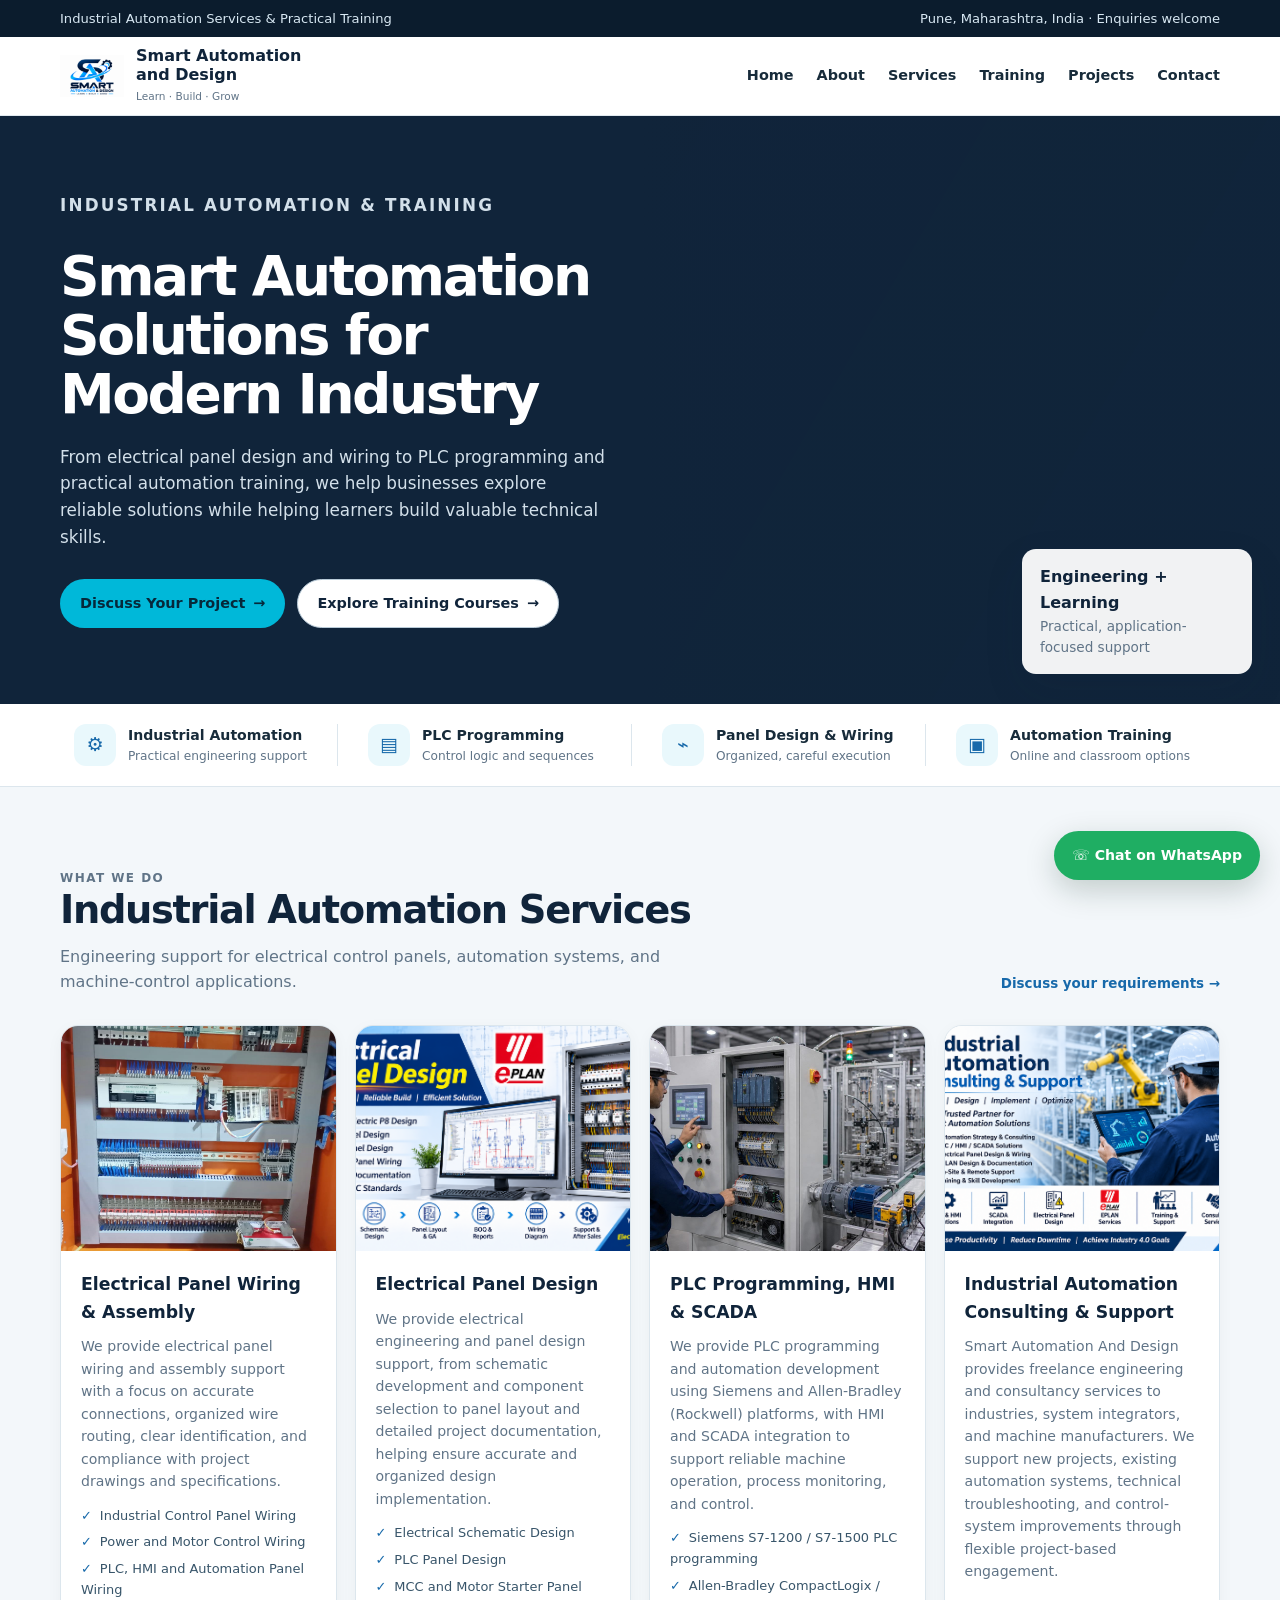
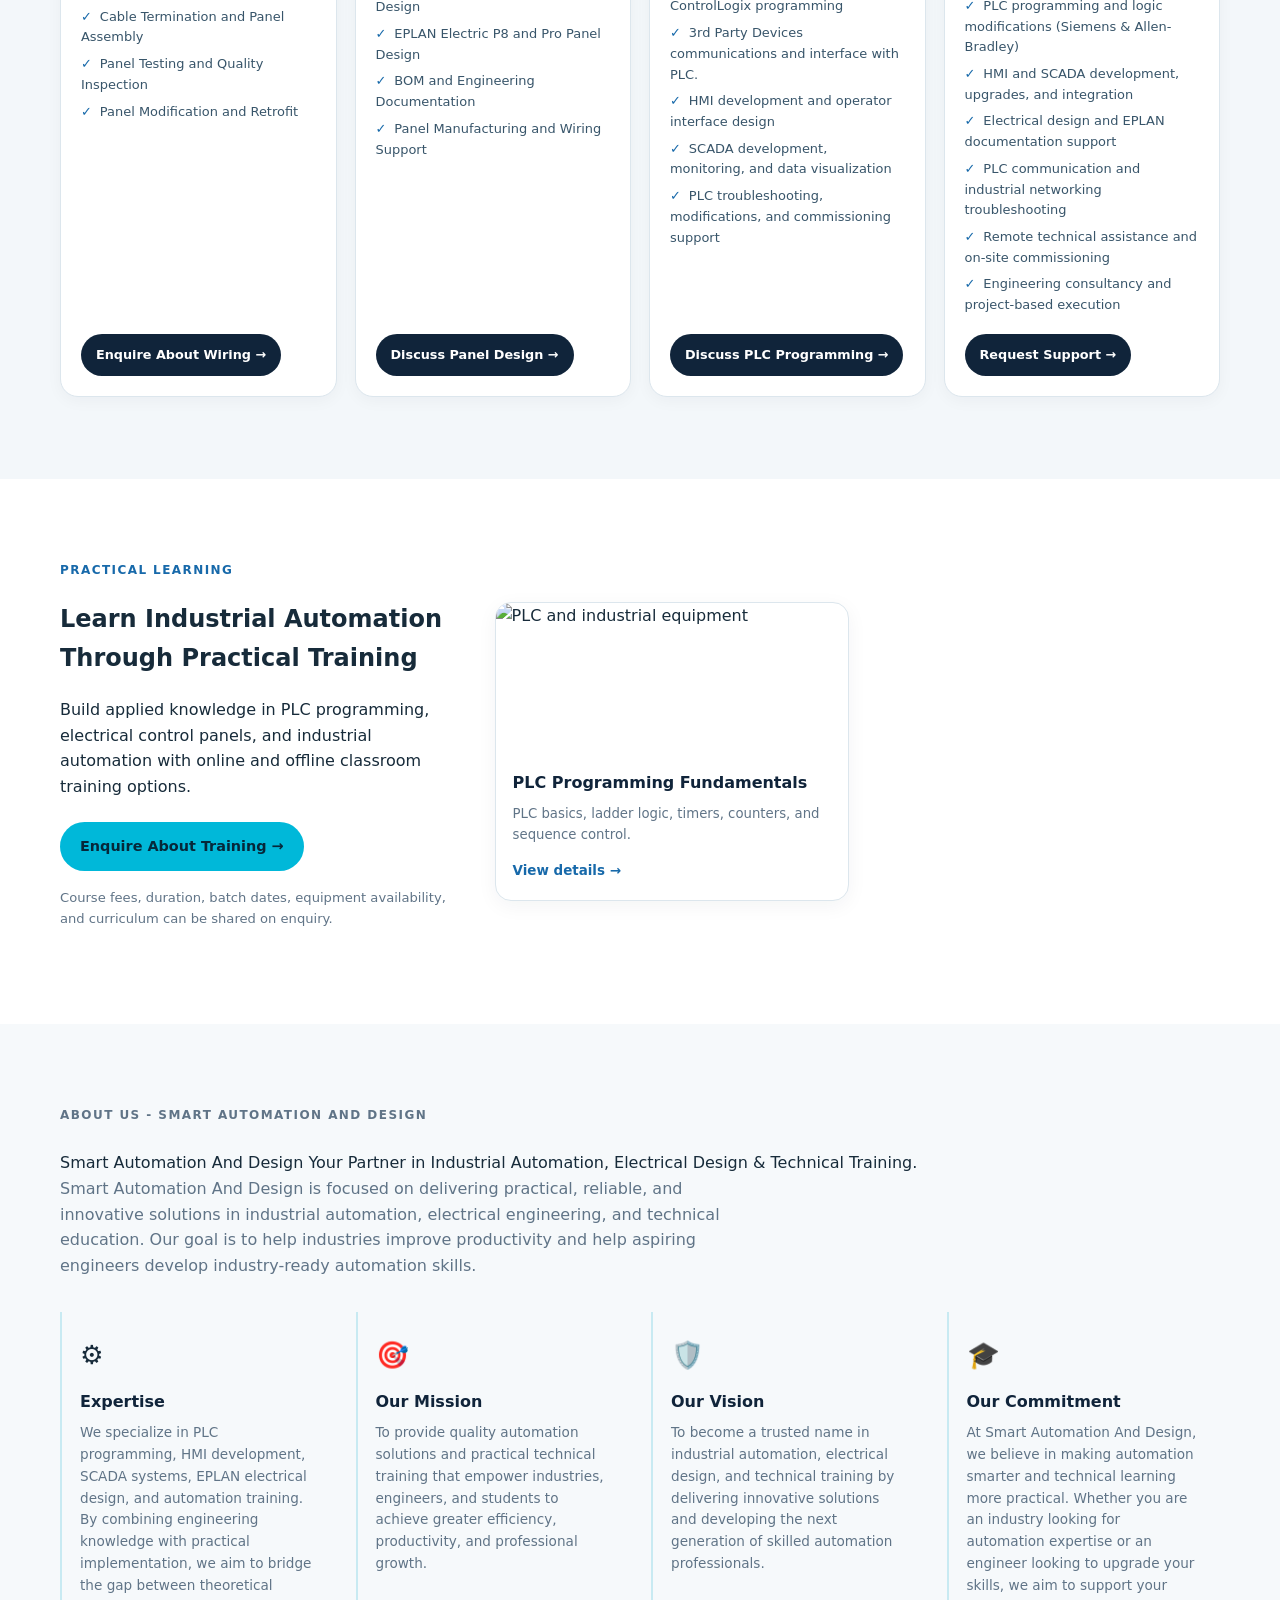
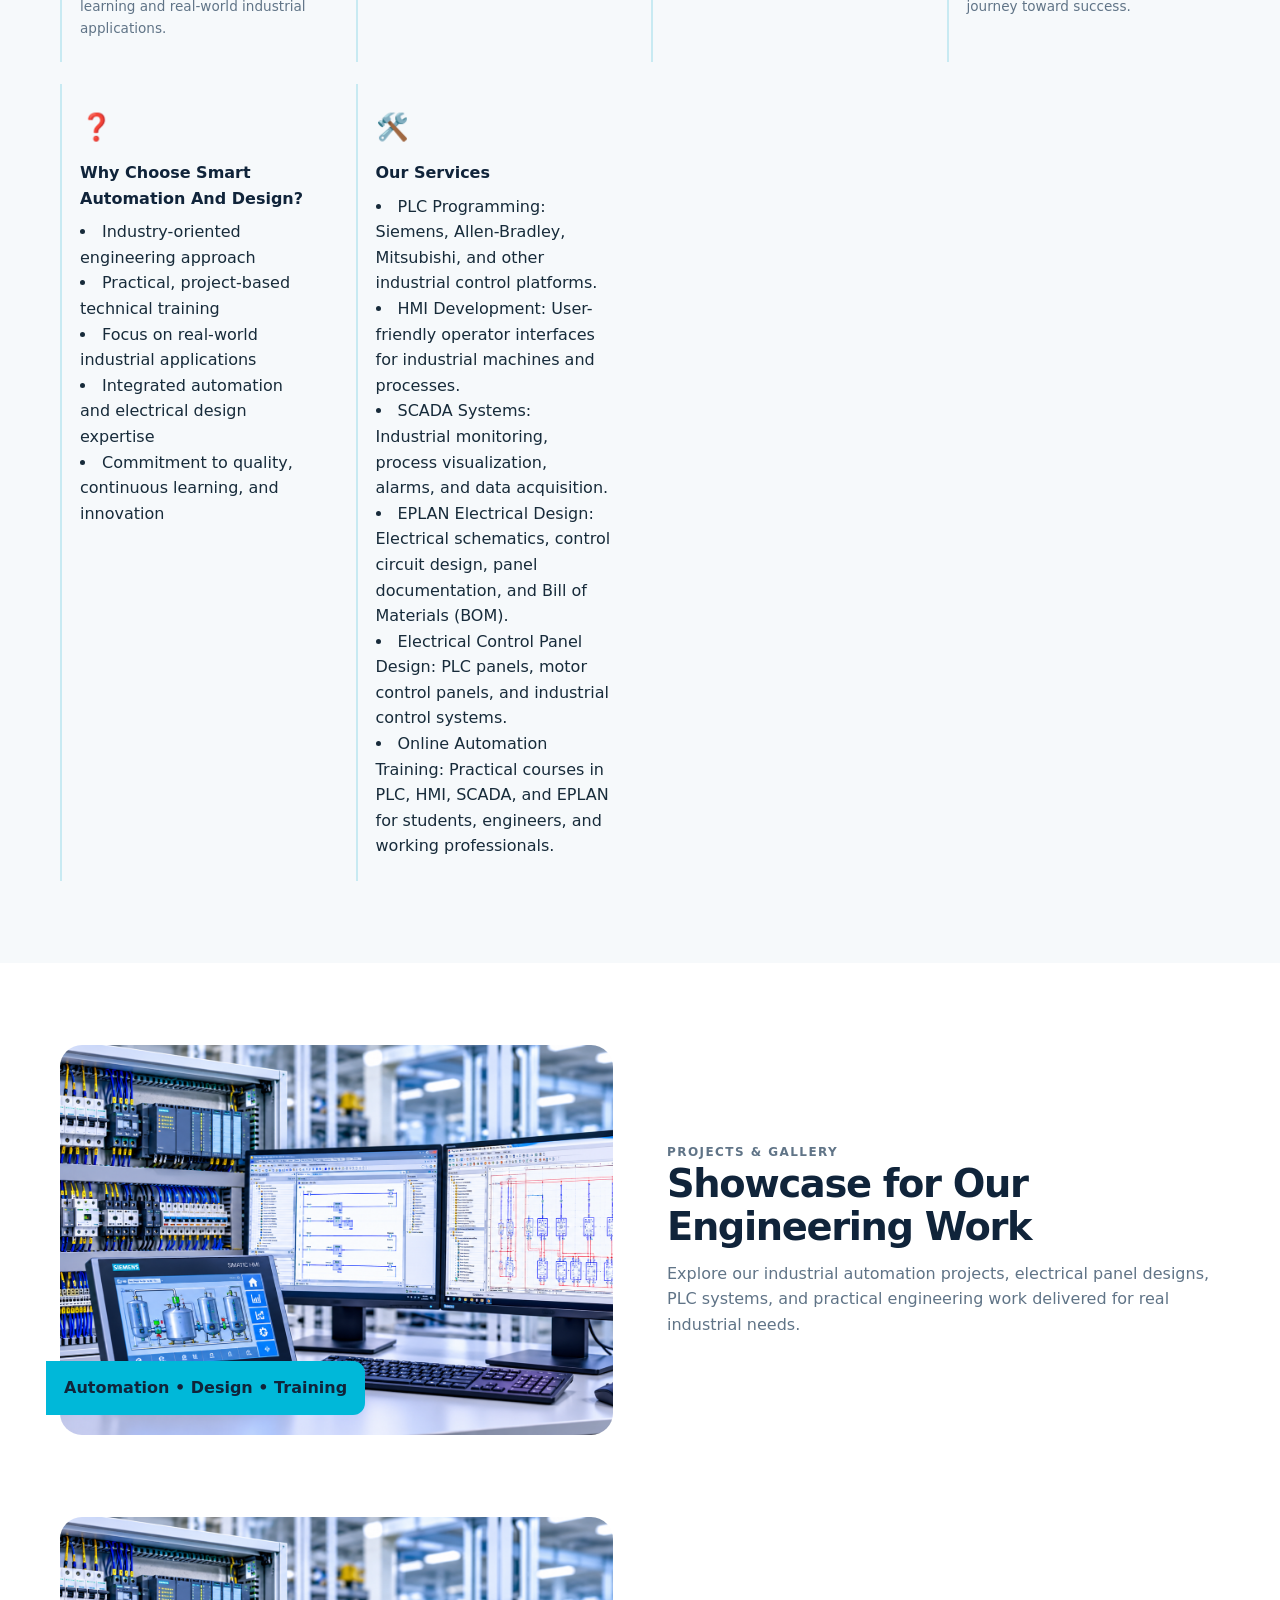
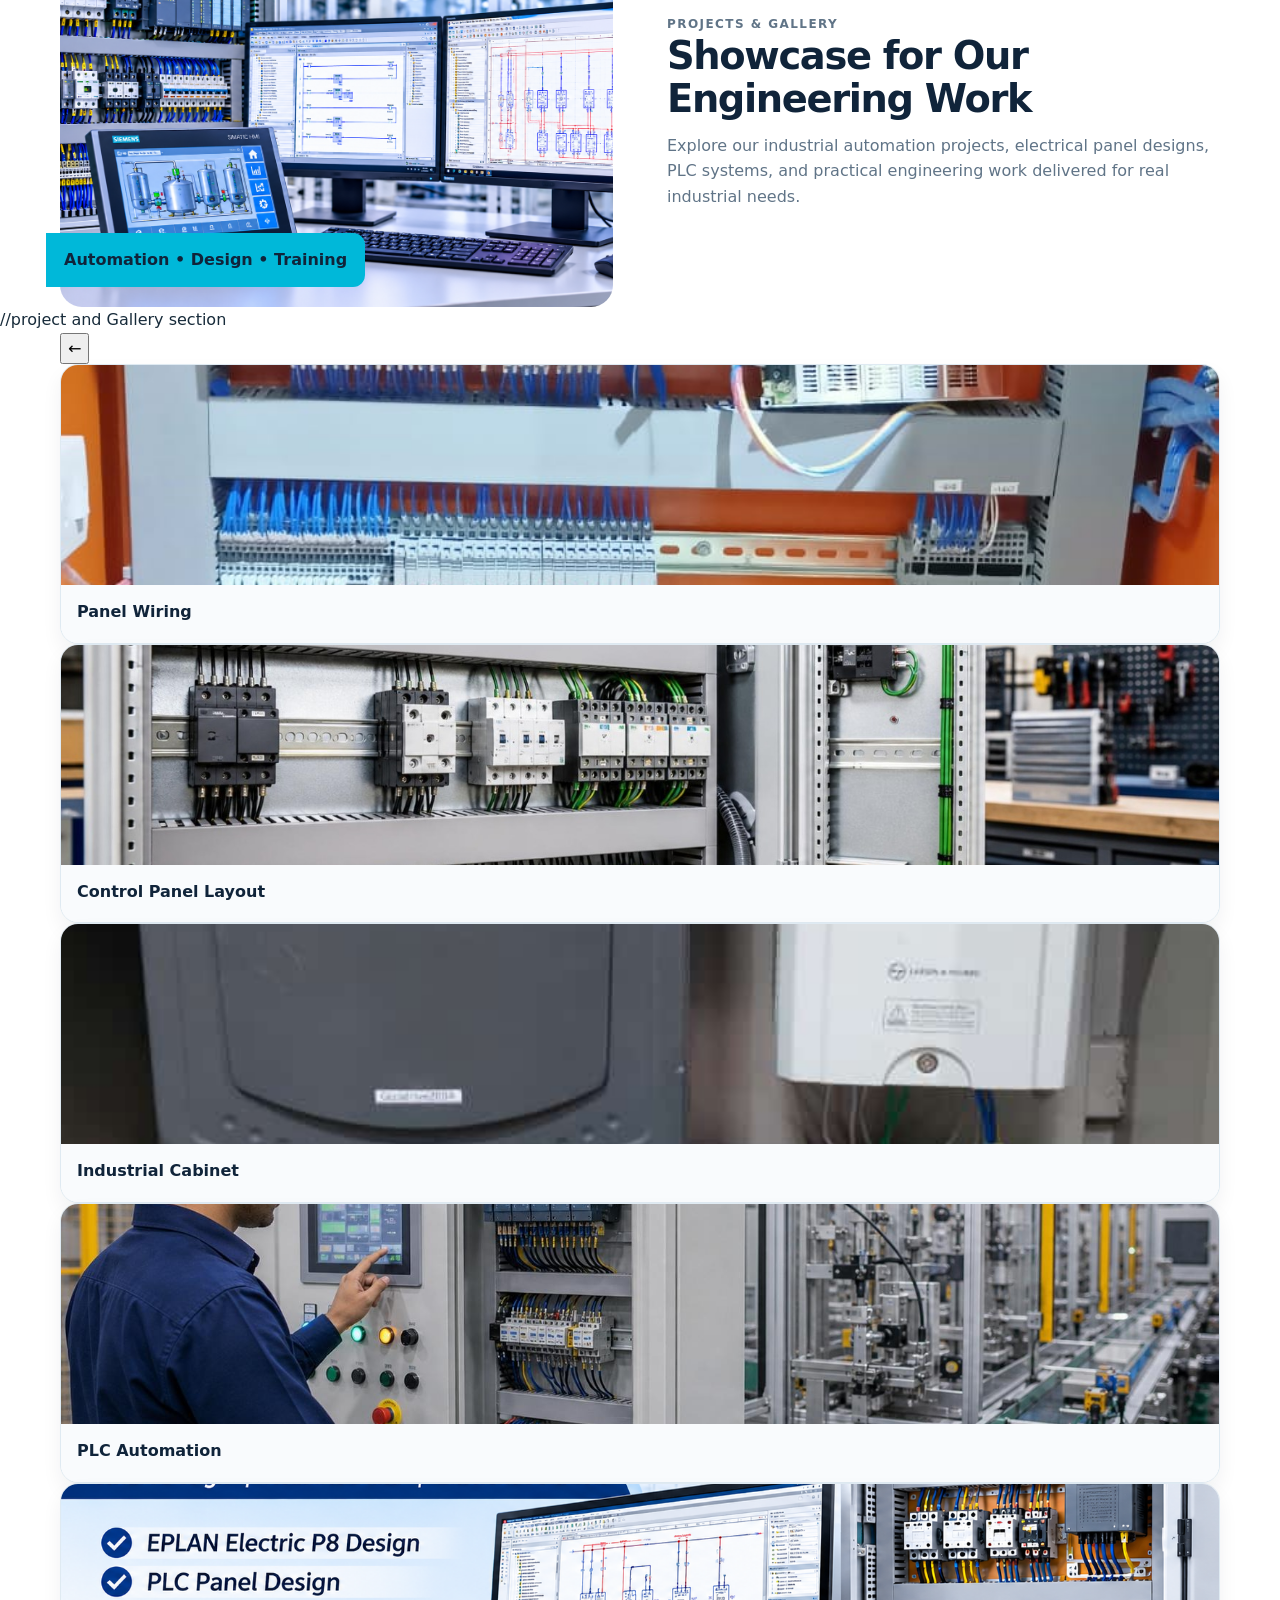
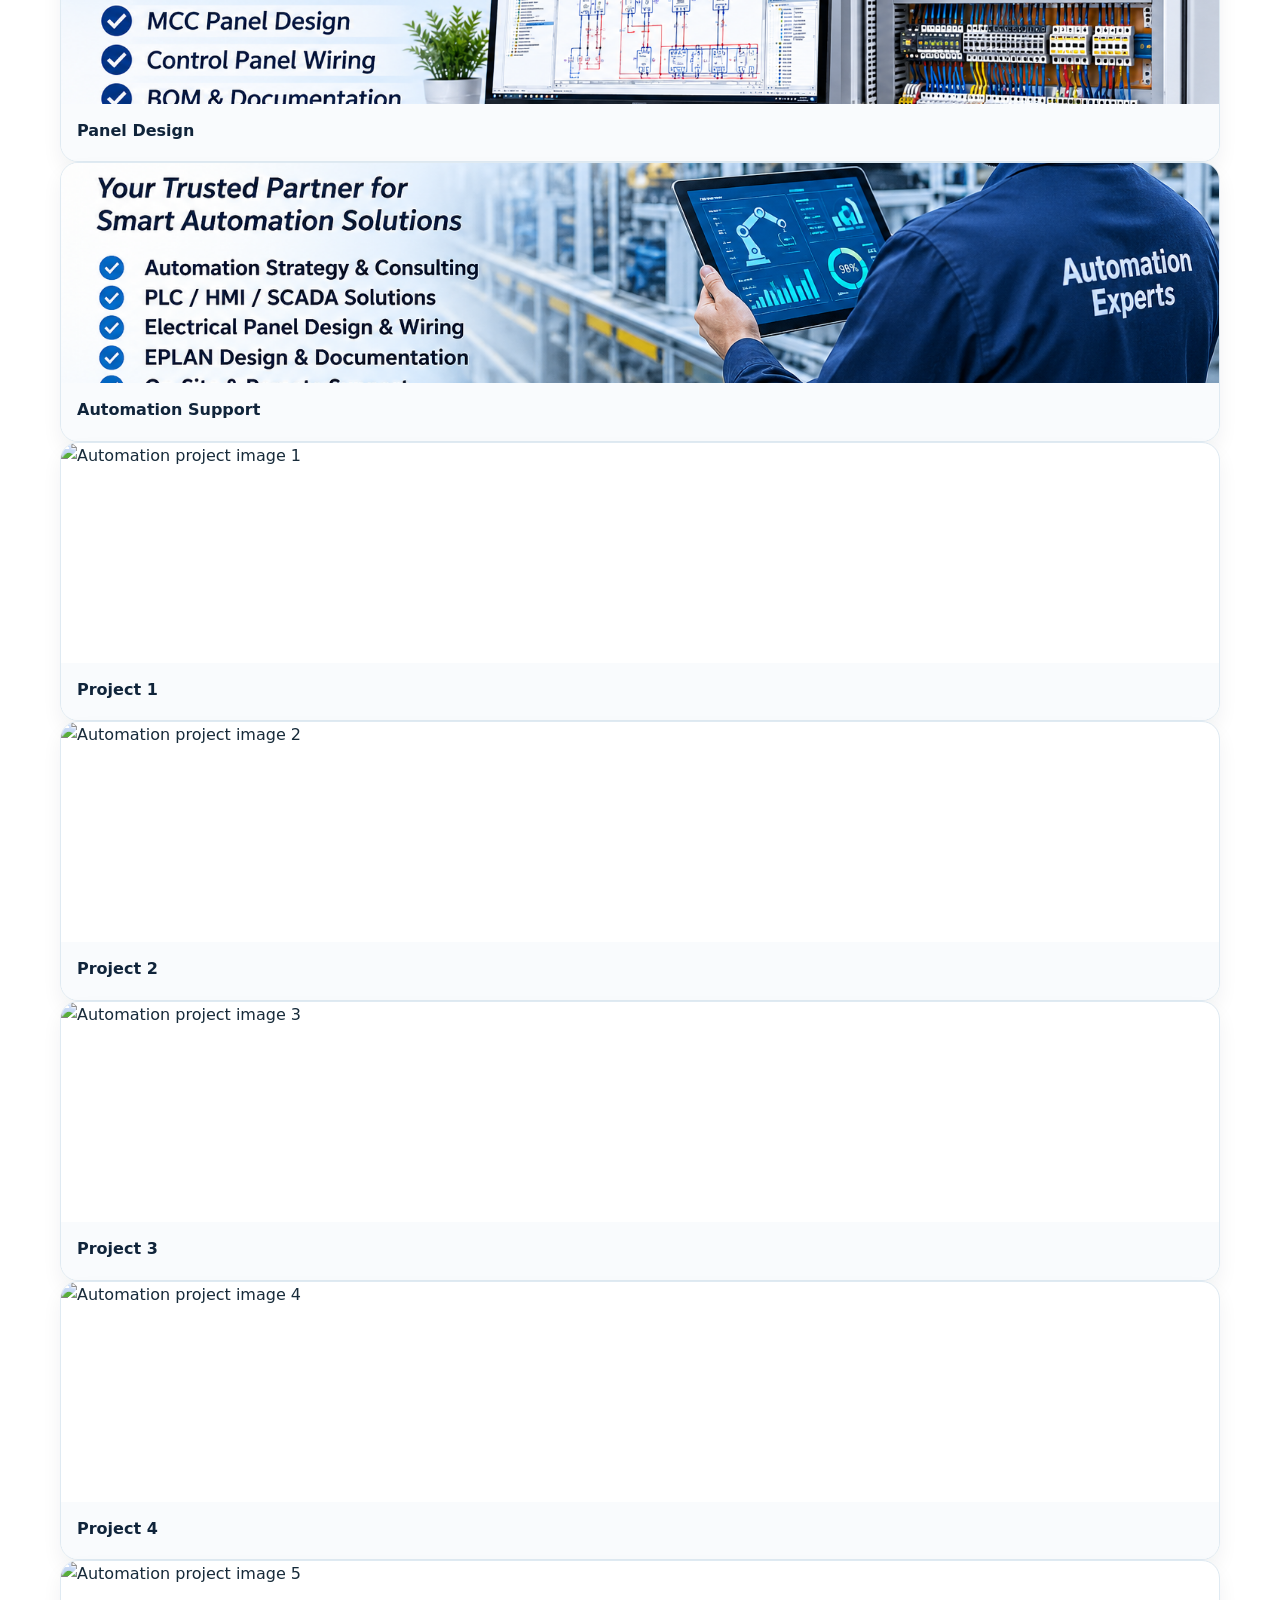
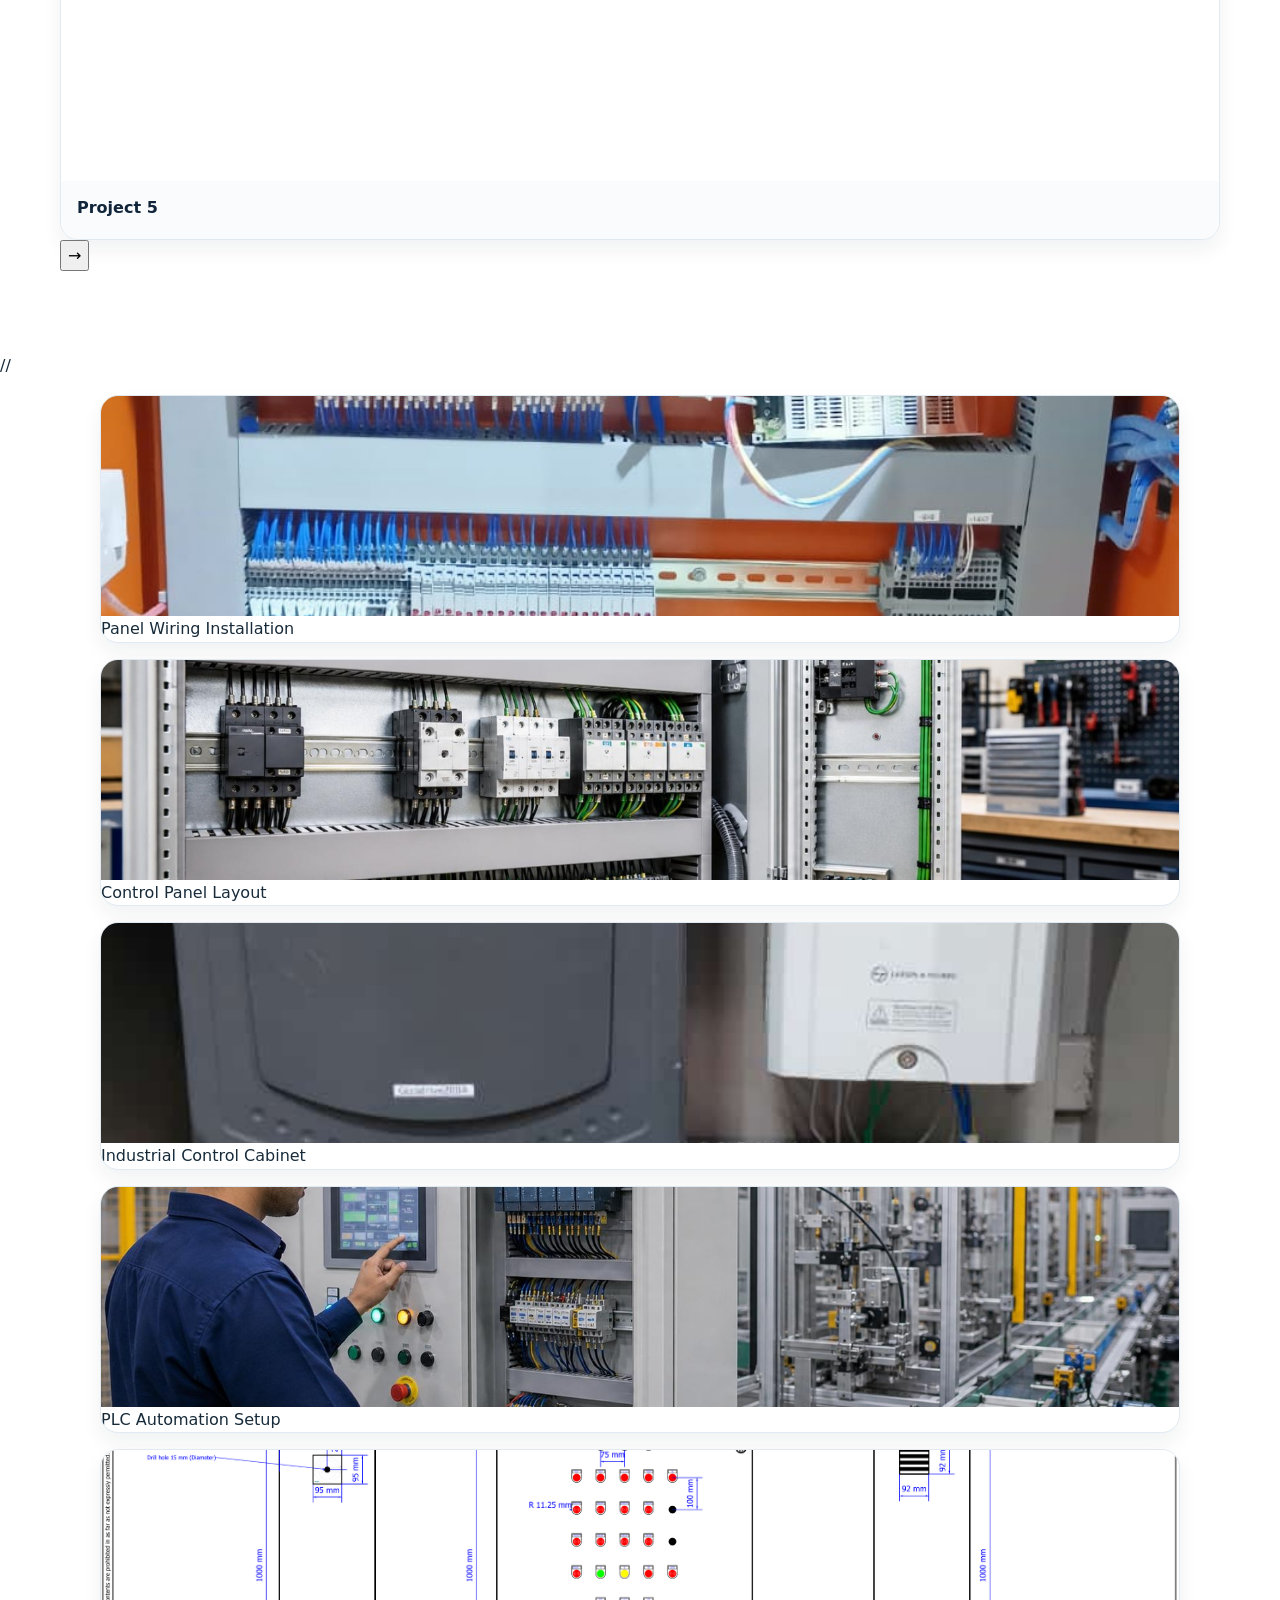
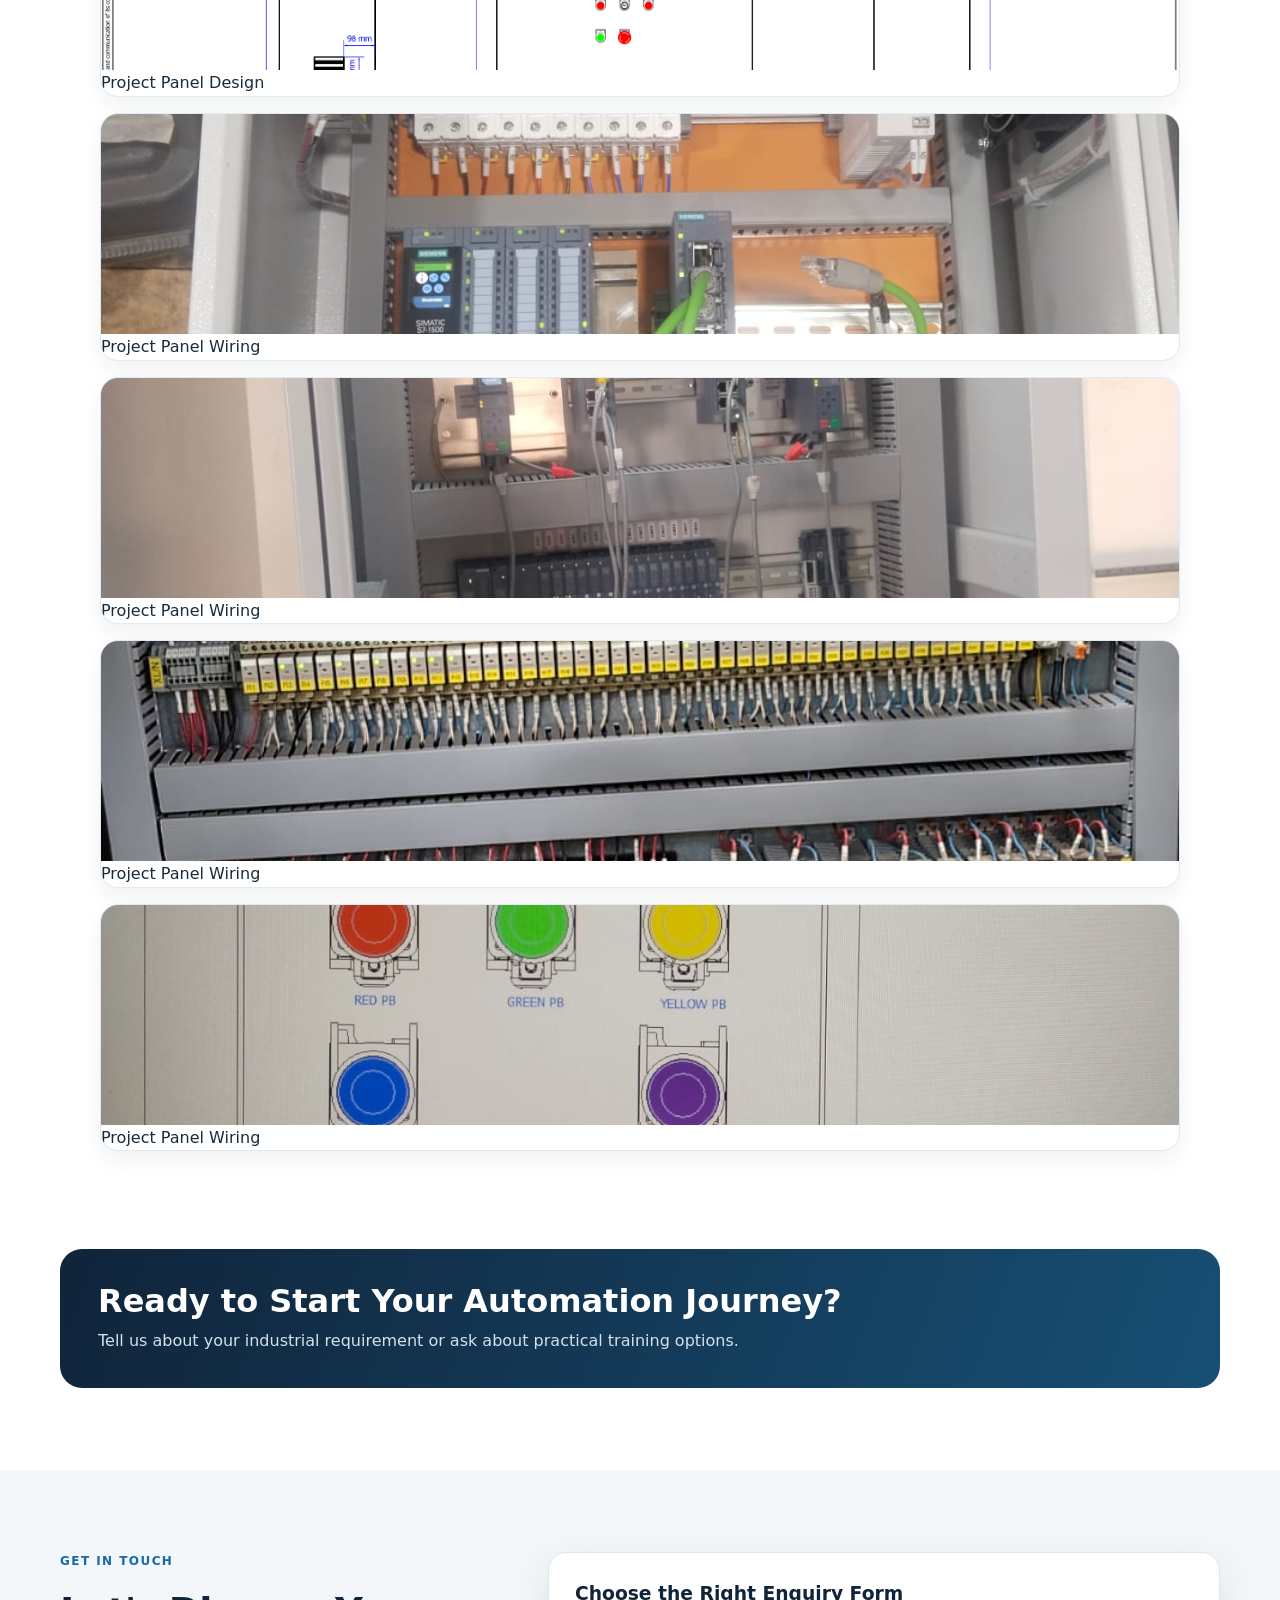
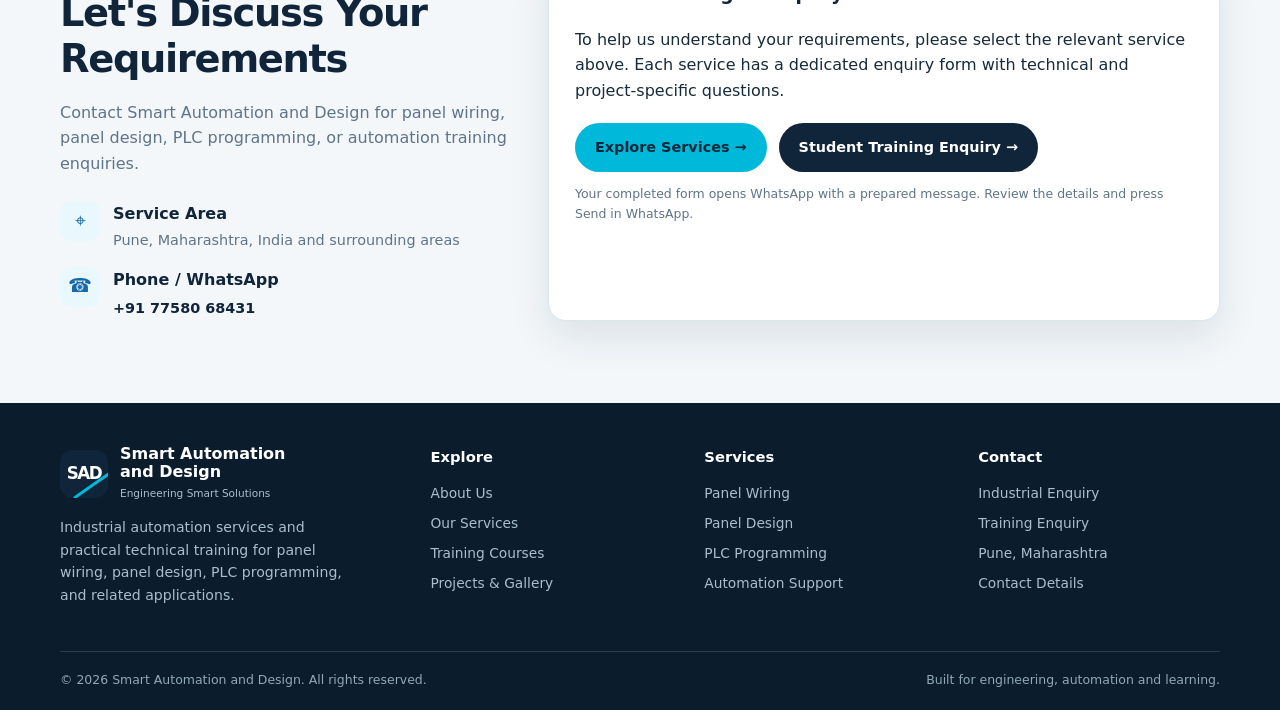
==== commit 5c698162: "Add projects and gallery section to index.html Added a new section for projects and gallery showcasi" ====
--- a/index.html
+++ b/index.html
@@ -125,6 +125,110 @@
     </div>
   </div>
 
+      <section id="projects">
+  <div class="container about-grid">
+    <div class="about-photo">
+      <img src="assets/projectsAndGallery.png" alt="Industrial technical work area" loading="lazy">
+      <div class="photo-label">Automation • Design • Training</div>
+    </div>
+
+    <div class="intro">
+      <p class="section-kicker">Projects & Gallery</p>
+      <h2>Showcase for Our Engineering Work</h2>
+      <p>Explore our industrial automation projects, electrical panel designs, PLC systems, and practical engineering work delivered for real industrial needs.</p>
+    </div>
+  </div>
+
+  //project and Gallery section 
+        
+  <div class="container">
+    <div class="gallery-wrapper">
+      <button class="gallery-arrow gallery-prev" type="button" aria-label="Scroll left">←</button>
+
+      <div class="project-gallery-scroll" id="projectGallery">
+        <article class="gallery-card">
+          <img src="assets/wiring-1.jpg" alt="Electrical panel wiring work" loading="lazy">
+          <div class="gallery-card-body">
+            <h3>Panel Wiring</h3>
+          </div>
+        </article>
+
+        <article class="gallery-card">
+          <img src="assets/wiring-2.jpg" alt="Control panel wiring and connections" loading="lazy">
+          <div class="gallery-card-body">
+            <h3>Control Panel Layout</h3>
+          </div>
+        </article>
+
+        <article class="gallery-card">
+          <img src="assets/wiring-3.jpg" alt="Industrial control cabinet" loading="lazy">
+          <div class="gallery-card-body">
+            <h3>Industrial Cabinet</h3>
+          </div>
+        </article>
+
+        <article class="gallery-card">
+          <img src="assets/plc.jpg" alt="PLC automation system" loading="lazy">
+          <div class="gallery-card-body">
+            <h3>PLC Automation</h3>
+          </div>
+        </article>
+
+        <article class="gallery-card">
+          <img src="assets/panelDesign.png" alt="Electrical panel design work" loading="lazy">
+          <div class="gallery-card-body">
+            <h3>Panel Design</h3>
+          </div>
+        </article>
+
+        <article class="gallery-card">
+          <img src="assets/consulting.png" alt="Engineering consultation and automation support" loading="lazy">
+          <div class="gallery-card-body">
+            <h3>Automation Support</h3>
+          </div>
+        </article>
+
+        <article class="gallery-card">
+          <img src="assets/project-01.jpg" alt="Automation project image 1" loading="lazy">
+          <div class="gallery-card-body">
+            <h3>Project 1</h3>
+          </div>
+        </article>
+
+        <article class="gallery-card">
+          <img src="assets/project-02.jpg" alt="Automation project image 2" loading="lazy">
+          <div class="gallery-card-body">
+            <h3>Project 2</h3>
+          </div>
+        </article>
+
+        <article class="gallery-card">
+          <img src="assets/project-03.jpg" alt="Automation project image 3" loading="lazy">
+          <div class="gallery-card-body">
+            <h3>Project 3</h3>
+          </div>
+        </article>
+
+        <article class="gallery-card">
+          <img src="assets/project-04.jpg" alt="Automation project image 4" loading="lazy">
+          <div class="gallery-card-body">
+            <h3>Project 4</h3>
+          </div>
+        </article>
+
+        <article class="gallery-card">
+          <img src="assets/project-05.jpg" alt="Automation project image 5" loading="lazy">
+          <div class="gallery-card-body">
+            <h3>Project 5</h3>
+          </div>
+        </article>
+      </div>
+
+      <button class="gallery-arrow gallery-next" type="button" aria-label="Scroll right">→</button>
+    </div>
+  </div>
+      </section>
+//
   <div class="container">
     <div class="project-gallery">
       <figure class="gallery-card">
@@ -146,6 +250,7 @@
         <img src="assets/plc.jpg" alt="PLC automation system" loading="lazy">
         <figcaption>  PLC Automation Setup</figcaption>
       </figure>
+      
       <figure class="gallery-card">
       <img src="assets/project-panel-design.png" alt="Automation project image 1" loading="lazy">
       <figcaption>Project Panel Design</figcaption>
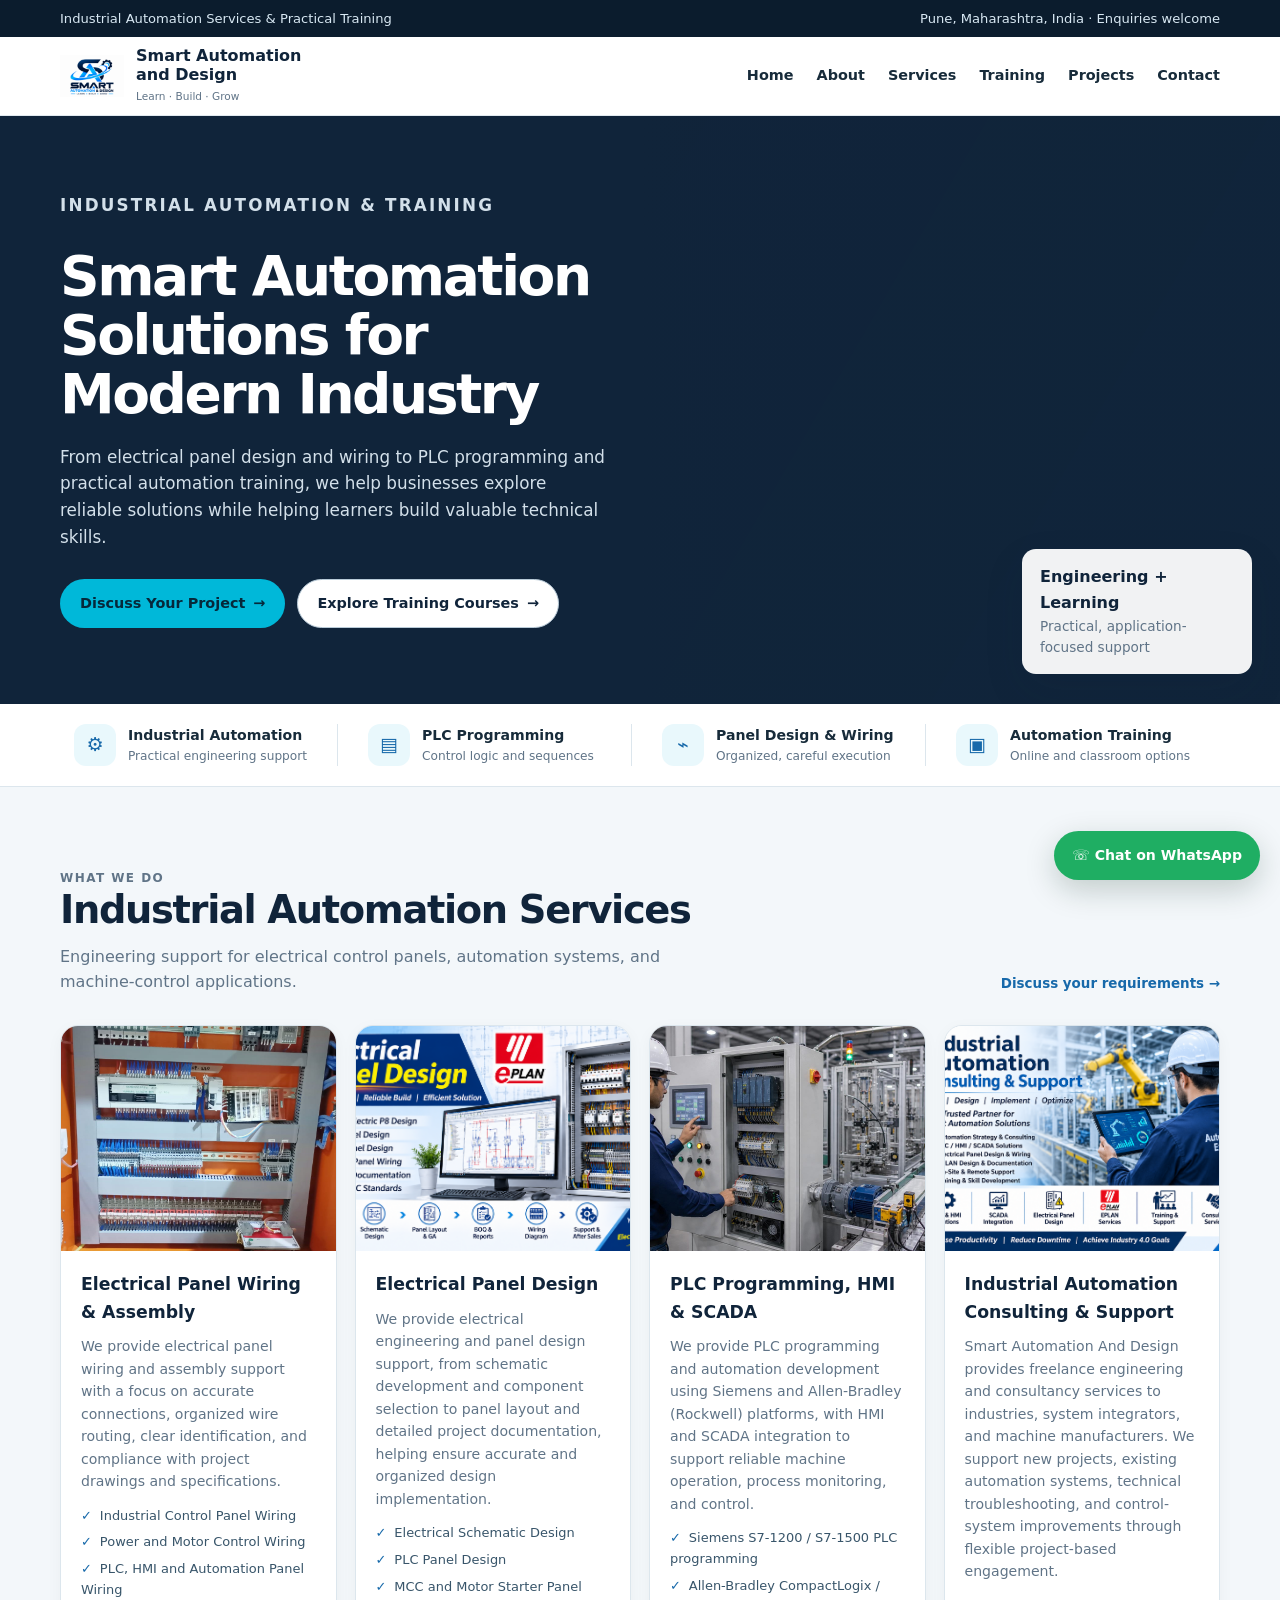
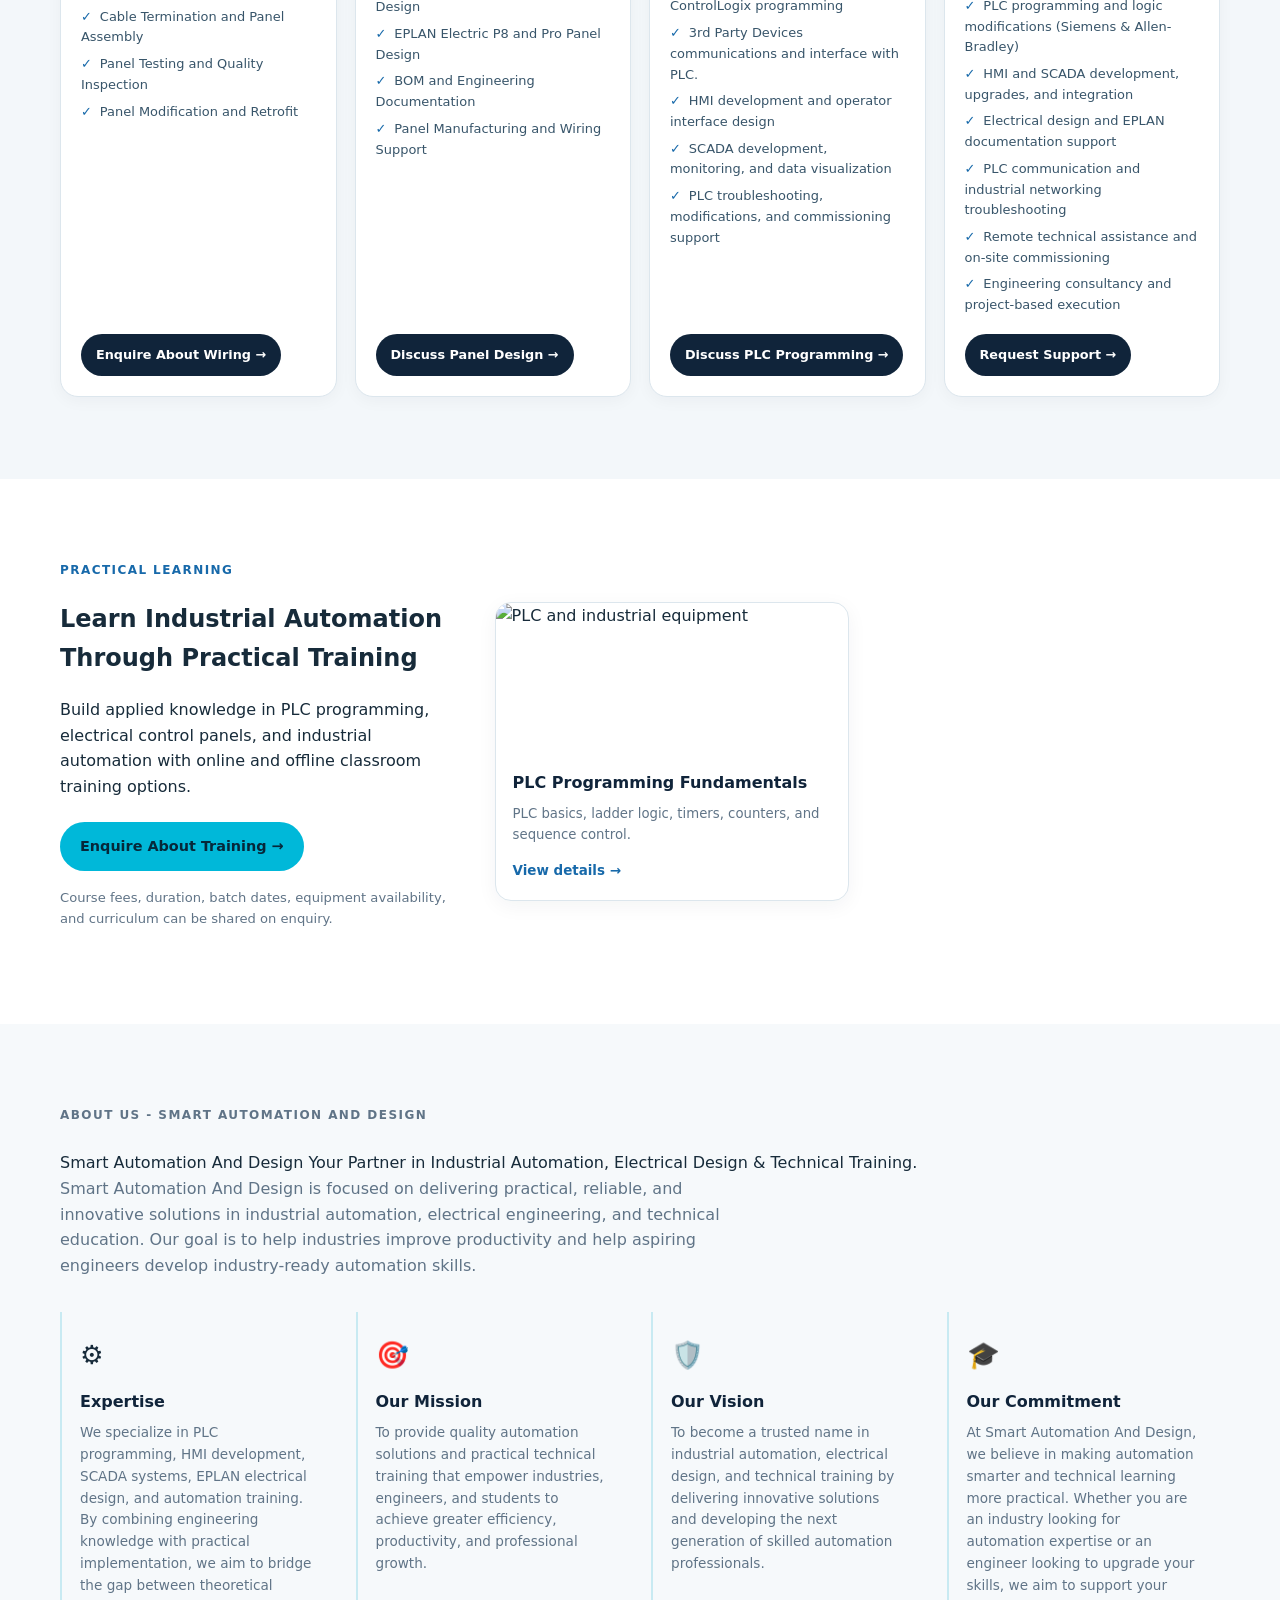
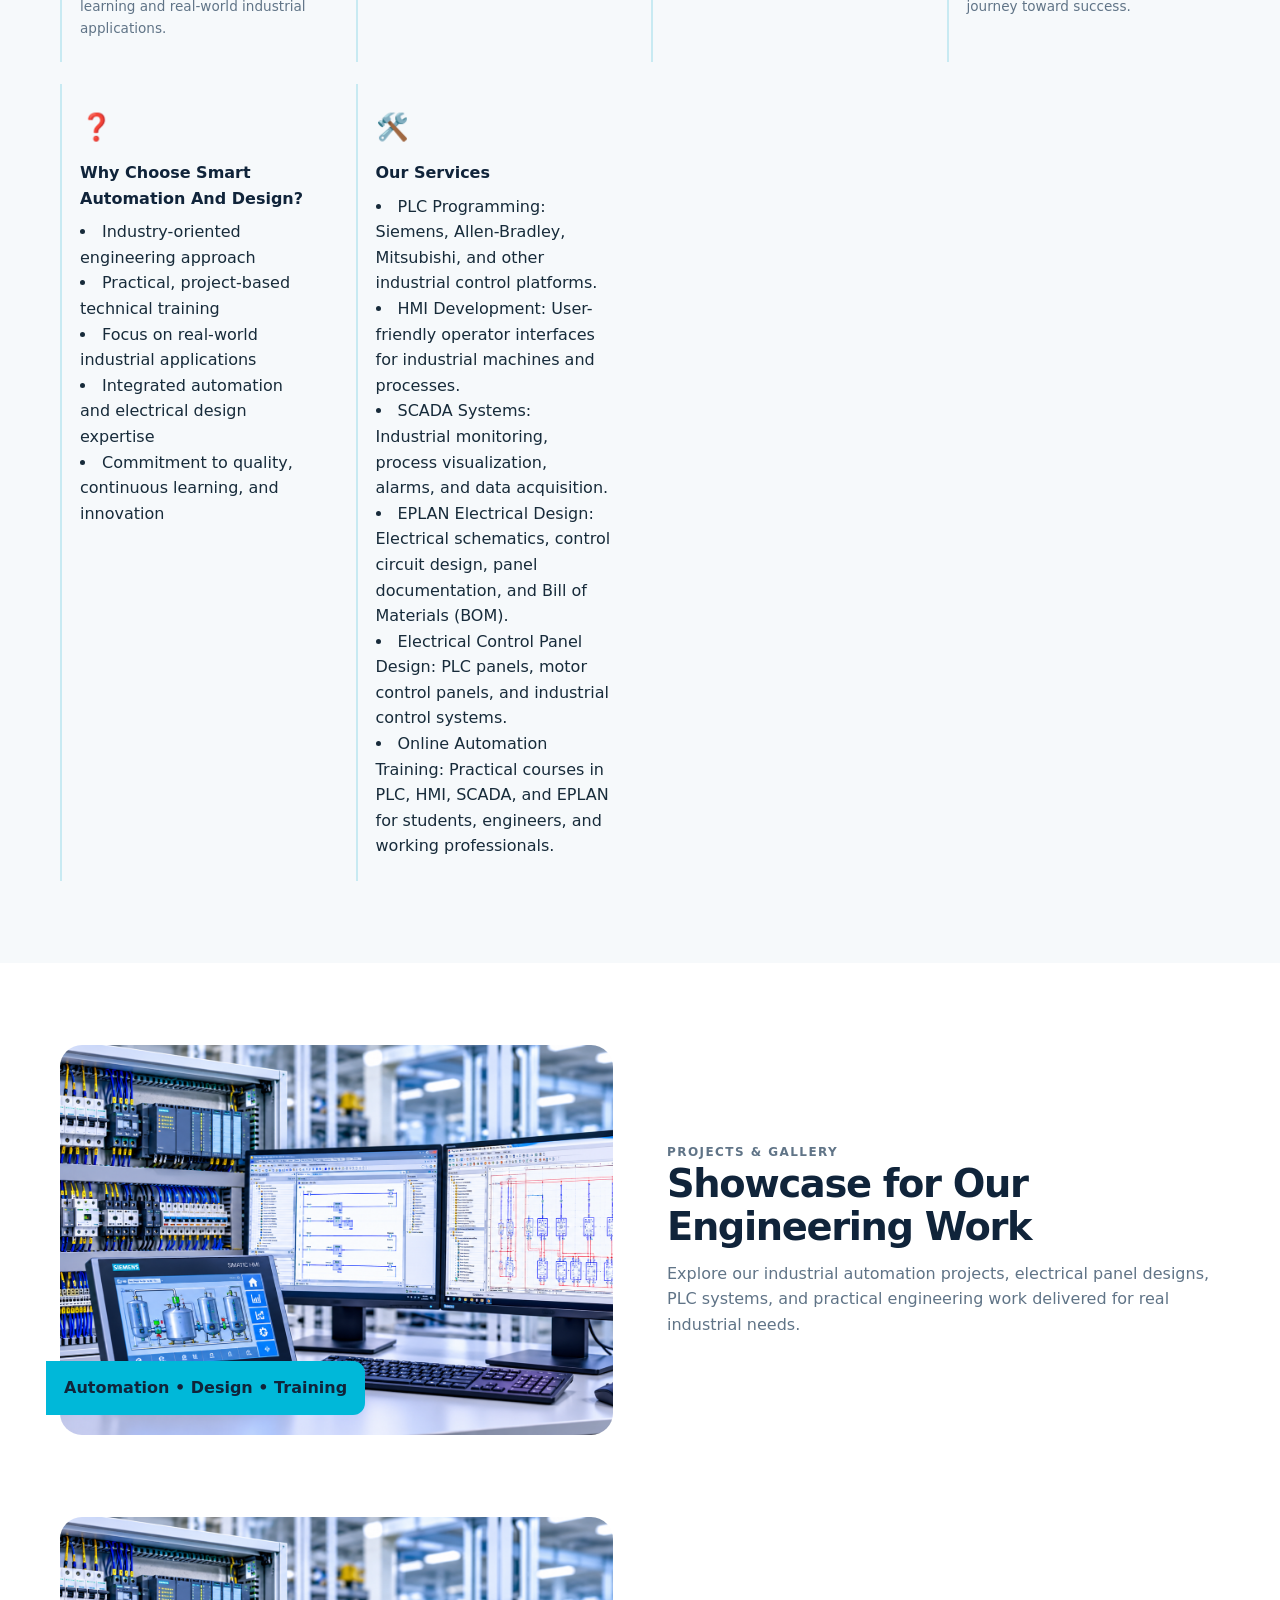
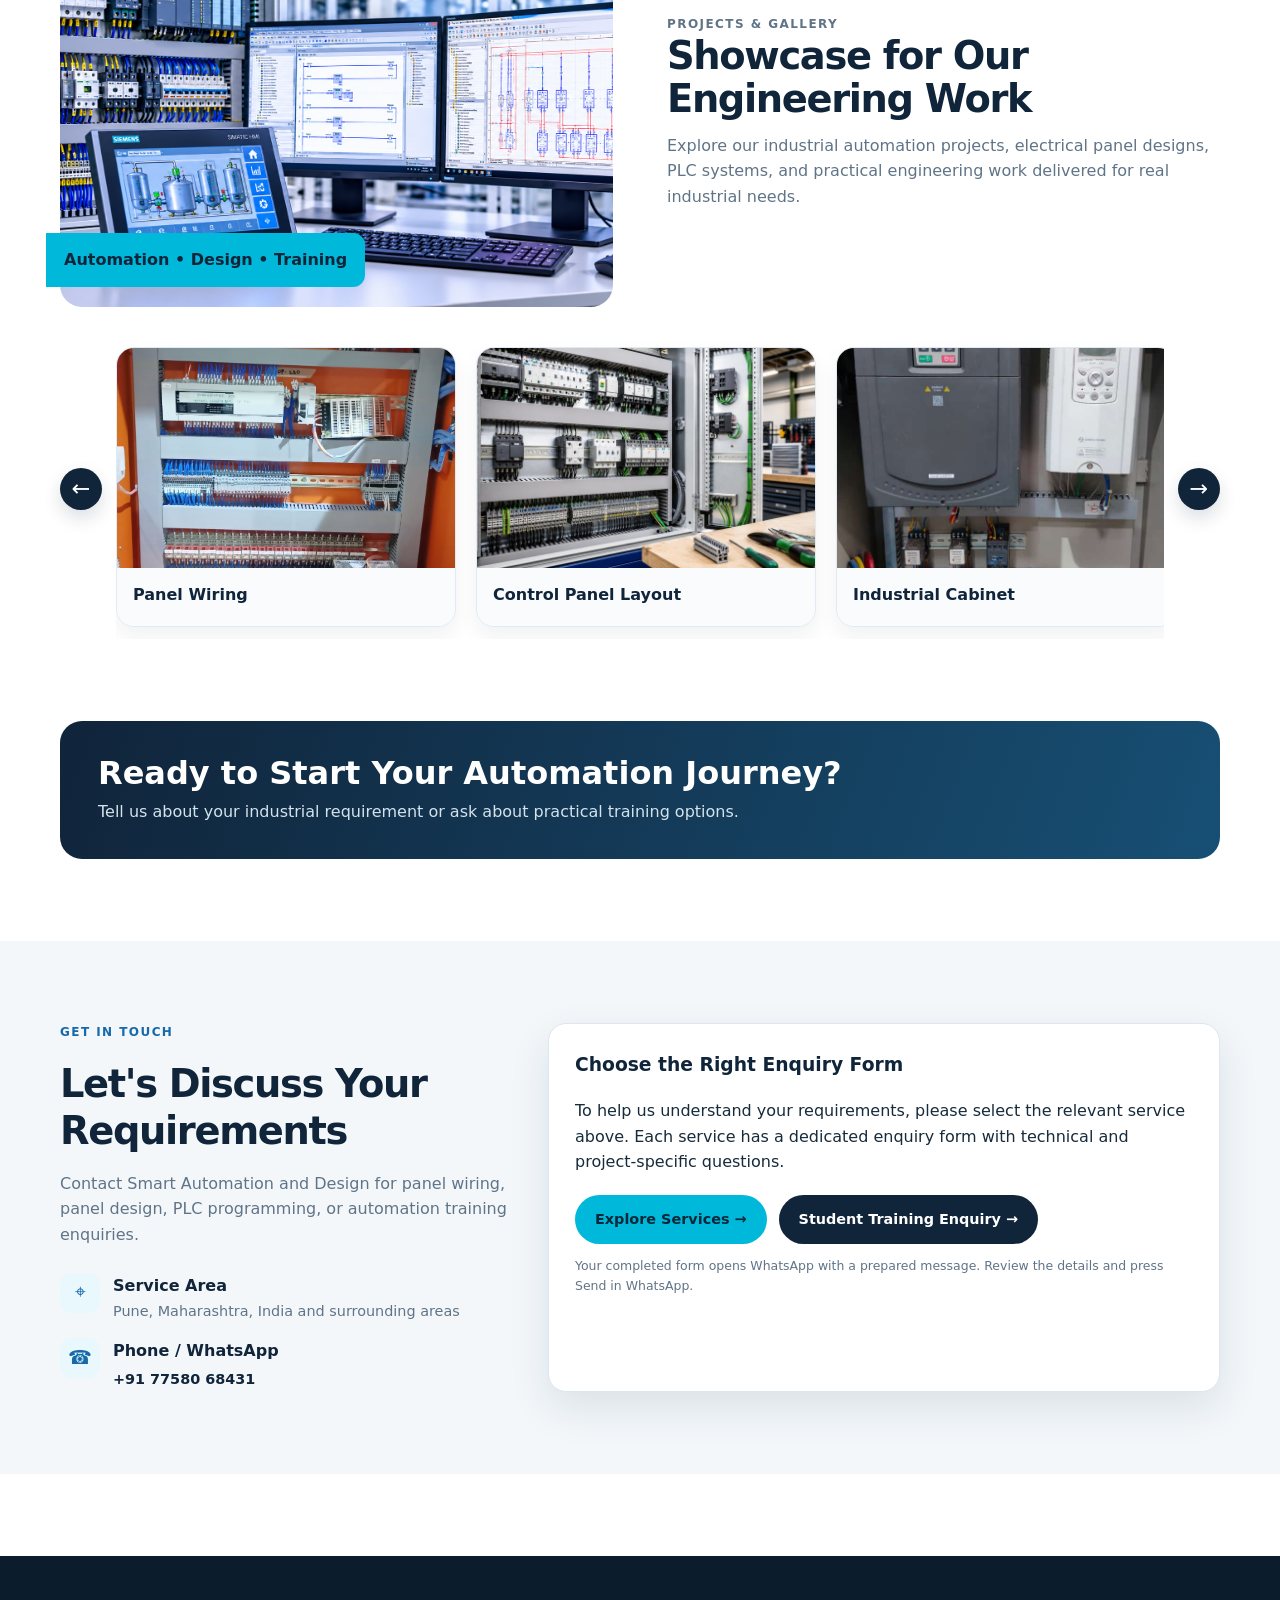
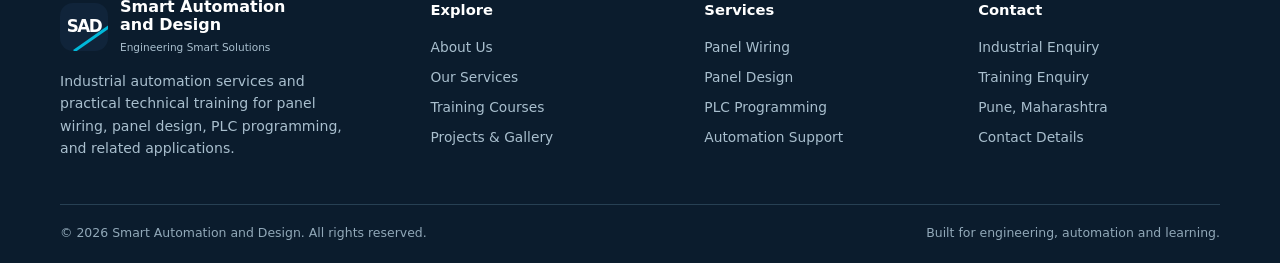
==== commit 41ae9981: "Delete project gallery section from index.html Removed project gallery section and related images fr" ====
--- a/index.html
+++ b/index.html
@@ -139,7 +139,7 @@
     </div>
   </div>
 
-  //project and Gallery section 
+  
         
   <div class="container">
     <div class="gallery-wrapper">
@@ -228,56 +228,7 @@
     </div>
   </div>
       </section>
-//
-  <div class="container">
-    <div class="project-gallery">
-      <figure class="gallery-card">
-        <img src="assets/wiring-1.jpg" alt="Electrical panel wiring work" loading="lazy">
-        <figcaption>  Panel Wiring Installation</figcaption>
-      </figure>
-
-      <figure class="gallery-card">
-        <img src="assets/wiring-2.jpg" alt="Control panel wiring and connections" loading="lazy">
-        <figcaption>  Control Panel Layout</figcaption>
-      </figure>
-
-      <figure class="gallery-card">
-        <img src="assets/wiring-3.jpg" alt="Industrial control cabinet" loading="lazy">
-        <figcaption>  Industrial Control Cabinet</figcaption>
-      </figure>
-
-      <figure class="gallery-card">
-        <img src="assets/plc.jpg" alt="PLC automation system" loading="lazy">
-        <figcaption>  PLC Automation Setup</figcaption>
-      </figure>
-      
-      <figure class="gallery-card">
-      <img src="assets/project-panel-design.png" alt="Automation project image 1" loading="lazy">
-      <figcaption>Project Panel Design</figcaption>
-    </figure>
-
-    <figure class="gallery-card">
-      <img src="assets/project-panel-wiring4.jpg" alt="Automation project image 2" loading="lazy">
-      <figcaption>Project Panel Wiring</figcaption>
-    </figure>
-
-    <figure class="gallery-card">
-      <img src="assets/project-panel-wiring3.jpg" alt="Automation project image 3" loading="lazy">
-      <figcaption>Project Panel Wiring</figcaption>
-    </figure>
-
-    <figure class="gallery-card">
-      <img src="assets/project-panel-wiring1.jpg" alt="Automation project image 4" loading="lazy">
-      <figcaption>Project Panel Wiring</figcaption>
-    </figure>
-
-    <figure class="gallery-card">
-      <img src="assets/project-panel-wiring2.jpg" alt="Automation project image 5" loading="lazy">
-      <figcaption>Project Panel Wiring</figcaption>
-    </figure>
-    </div>
-  </div>
-    </section>
+
 
     <div class="cta-band"><div class="container"><div class="cta-panel"><div><h2>Ready to Start Your Automation Journey?</h2><p>Tell us about your industrial requirement or ask about practical training options.</p></div></div></div></div>
 
--- a/style.css
+++ b/style.css
@@ -13,166 +13,107 @@
     .contact{background:var(--light)}.contact-grid{display:grid;grid-template-columns:.8fr 1.2fr;gap:40px}.contact-info{display:grid;gap:14px;margin-top:25px}.contact-row{display:flex;gap:13px;align-items:flex-start}.contact-row .mini-icon{width:40px;height:40px}.contact-row strong{display:block;color:var(--navy)}.contact-row span,.contact-row a{font-size:.9rem;color:var(--muted)}.form-card{background:white;border:1px solid var(--line);border-radius:18px;padding:26px;box-shadow:var(--shadow)}.form-card h3{margin:0 0 18px;color:var(--navy)}.form-grid{display:grid;grid-template-columns:1fr 1fr;gap:15px}.field{display:grid;gap:6px}.field.full{grid-column:1/-1}.field label{font-size:.83rem;font-weight:750;color:#38556a}.field input,.field select,.field textarea{width:100%;border:1px solid #cad8e2;border-radius:10px;padding:12px 13px;background:white;color:var(--ink);outline:none}.field input:focus,.field select:focus,.field textarea:focus{border-color:var(--blue);box-shadow:0 0 0 3px #1769aa18}.field textarea{min-height:105px;resize:vertical}.form-help{font-size:.78rem;color:var(--muted);margin:12px 0 0}.form-status{font-size:.88rem;font-weight:700;margin-top:12px}
     footer{background:#0b1c2d;color:#d4e2ec;padding:42px 0 20px}.footer-grid{display:grid;grid-template-columns:1.4fr 1fr 1fr 1fr;gap:32px;padding-bottom:30px}.footer-brand .brand-name{color:white}.footer-brand .brand-tag{color:#a9bfce}.footer-brand p{color:#a9bfce;max-width:300px;font-size:.88rem}.footer-col h4{color:white;margin:0 0 14px;font-size:.92rem}.footer-col a{display:block;color:#a9bfce;font-size:.86rem;margin:8px 0}.footer-col a:hover{color:var(--cyan)}.copyright{border-top:1px solid #274053;padding-top:18px;display:flex;justify-content:space-between;gap:12px;flex-wrap:wrap;font-size:.78rem;color:#91a8b8}
     .whatsapp{position:fixed;right:20px;bottom:20px;z-index:15;background:#1fae63;color:white;border-radius:999px;padding:13px 18px;box-shadow:0 10px 30px #092c1c35;font-weight:800;font-size:.88rem}.whatsapp:hover{background:#159452}.mobile-only{display:none}
-    @media(max-width:1000px){.nav-links{gap:13px}.nav-cta .btn{padding:10px 13px;font-size:.8rem}.cards{grid-template-columns:repeat(2,1fr)}.trust-grid{grid-template-columns:repeat(2,1fr)}.trust-item:nth-child(2){border-right:0}.training-layout{grid-template-columns:1fr}.training-intro{max-width:720px}.why-grid{grid-template-columns:repeat(2,1fr)}.footer-grid{grid-template-columns:repeat(2,1fr)}}
+    
+.gallery-wrapper {
+  position: relative;
+  display: flex;
+  align-items: center;
+  gap: 14px;
+  margin-top: 32px;
+}
+
+.project-gallery-scroll {
+  display: flex;
+  gap: 20px;
+  overflow-x: auto;
+  scroll-snap-type: x mandatory;
+  scrollbar-width: thin;
+  scrollbar-color: #10243a #eaf1f6;
+  padding: 8px 4px 12px;
+  width: 100%;
+}
+
+.project-gallery-scroll::-webkit-scrollbar {
+  height: 8px;
+}
+
+.project-gallery-scroll::-webkit-scrollbar-thumb {
+  background: #10243a;
+  border-radius: 10px;
+}
+
+.project-gallery-scroll::-webkit-scrollbar-track {
+  background: #eaf1f6;
+  border-radius: 10px;
+}
+
+.gallery-card {
+  flex: 0 0 340px;
+  scroll-snap-align: start;
+  background: #ffffff;
+  border: 1px solid #dfeaf2;
+  border-radius: 18px;
+  overflow: hidden;
+  box-shadow: 0 10px 20px rgba(16, 36, 58, 0.06);
+  transition: transform 0.2s ease, box-shadow 0.2s ease;
+}
+
+.gallery-card:hover {
+  transform: translateY(-4px);
+  box-shadow: 0 18px 28px rgba(16, 36, 58, 0.10);
+}
+
+.gallery-card img {
+  display: block;
+  width: 100%;
+  height: 220px;
+  object-fit: cover;
+}
+
+.gallery-card-body {
+  padding: 14px 16px 18px;
+  background: #f9fbfd;
+}
+
+.gallery-card-body h3 {
+  margin: 0;
+  font-size: 1rem;
+  color: #10243a;
+  font-weight: 700;
+}
+
+.gallery-arrow {
+  width: 42px;
+  height: 42px;
+  border: none;
+  border-radius: 50%;
+  background: #10243a;
+  color: #fff;
+  font-size: 1.4rem;
+  cursor: pointer;
+  flex-shrink: 0;
+  box-shadow: 0 8px 18px rgba(16, 36, 58, 0.15);
+}
+
+.gallery-arrow:hover {
+  background: #173d5b;
+}
+
+@media (max-width: 760px) {
+  .gallery-card {
+    flex-basis: 78vw;
+  }
+
+  .gallery-arrow {
+    display: none;
+  }
+}
+
+@media(max-width:1000px){.nav-links{gap:13px}.nav-cta .btn{padding:10px 13px;font-size:.8rem}.cards{grid-template-columns:repeat(2,1fr)}.trust-grid{grid-template-columns:repeat(2,1fr)}.trust-item:nth-child(2){border-right:0}.training-layout{grid-template-columns:1fr}.training-intro{max-width:720px}.why-grid{grid-template-columns:repeat(2,1fr)}.footer-grid{grid-template-columns:repeat(2,1fr)}}
     @media(max-width:760px){.container{width:min(100% - 30px,600px)}.topbar .container{justify-content:center;text-align:center}.nav{height:70px}.brand{min-width:0}.brand-mark{width:42px;height:42px}.brand-name{font-size:.9rem}.brand-tag{font-size:.58rem}.menu-toggle{display:block}.nav-links{display:none;position:absolute;top:70px;left:0;right:0;background:white;border-bottom:1px solid var(--line);padding:18px 22px 22px;flex-direction:column;align-items:stretch;gap:0;box-shadow:0 15px 20px #10243a0d}.nav-links.open{display:flex}.nav-links a{padding:11px 0;border-bottom:1px solid #edf2f5}.nav-cta{display:none}.hero-grid{grid-template-columns:1fr}.hero-copy{padding:56px 20px 42px}.hero h1{font-size:2.55rem}.hero-art{min-height:260px;grid-row:1}.hero-art:before{background:linear-gradient(0deg,var(--navy) 0%,rgba(16,36,58,.05) 80%)}.hero-chip{right:14px;bottom:14px}.trust-grid{padding:16px 0;gap:12px}.trust-item{padding:0 4px;border:0!important}.mini-icon{width:36px;height:36px}.trust-item strong{font-size:.8rem}.trust-item small{font-size:.7rem}section{padding:60px 0}.section-head{display:block}.section-head .text-link{display:inline-block;margin-top:14px}.cards{grid-template-columns:1fr}.card-img{height:200px}.training-grid{grid-template-columns:1fr 1fr}.course-card img{height:115px}.course-content{padding:13px}.course-content h3{font-size:.9rem}.why-grid{grid-template-columns:1fr 1fr;gap:10px}.why-item{padding:15px 12px}.about-grid,.contact-grid{grid-template-columns:1fr;gap:30px}.about-photo img{height:290px}.photo-label{left:0}.cta-panel{padding:28px 22px;display:block}.cta-actions{margin-top:20px}.form-card{padding:20px}.form-grid{grid-template-columns:1fr}.field.full{grid-column:auto}.footer-grid{grid-template-columns:1fr 1fr;gap:24px}.footer-brand{grid-column:1/-1}.whatsapp{right:12px;bottom:12px;padding:12px 14px}.mobile-only{display:inline-flex}}
     @media(max-width:420px){.training-grid{grid-template-columns:1fr}.course-card img{height:170px}.trust-grid{grid-template-columns:1fr 1fr}.hero h1{font-size:2.25rem}.footer-grid{grid-template-columns:1fr 1fr}.why-grid{grid-template-columns:1fr 1fr}}
 
-/* ========================================
-   PPPC CURRICULUM POPUP
-======================================== */
-
-.curriculum-modal[hidden] {
-  display: none !important;
-}
-
-.curriculum-modal {
-  position: fixed;
-  inset: 0;
-  z-index: 10000;
-  display: flex;
-  align-items: center;
-  justify-content: center;
-  padding: 16px;
-  background: rgba(4, 15, 30, 0.82);
-  backdrop-filter: blur(4px);
-}
-
-.curriculum-dialog {
-  width: min(850px, 100%);
-  max-height: 92vh;
-  display: flex;
-  flex-direction: column;
-  overflow: hidden;
-  background: #ffffff;
-  color: #10243a;
-  border-radius: 18px;
-  box-shadow: 0 24px 80px rgba(0, 0, 0, 0.3);
-}
-
-.curriculum-header {
-  display: flex;
-  justify-content: space-between;
-  align-items: flex-start;
-  gap: 16px;
-  padding: 22px 24px;
-  border-bottom: 1px solid #e5eaf0;
-}
-
-.curriculum-header h2 {
-  margin: 4px 0 8px;
-  color: #10243a;
-}
-
-.curriculum-header p {
-  margin: 0;
-  color: #64748b;
-  line-height: 1.6;
-}
-
-.curriculum-close {
-  flex-shrink: 0;
-  width: 40px;
-  height: 40px;
-  border: 0;
-  border-radius: 50%;
-  background: #edf3f8;
-  color: #10243a;
-  font-size: 28px;
-  line-height: 1;
-  cursor: pointer;
-}
-
-.curriculum-close:hover {
-  background: #dce8f3;
-}
-
-.curriculum-summary {
-  display: flex;
-  flex-wrap: wrap;
-  justify-content: space-between;
-  gap: 8px;
-  padding: 14px 24px;
-  background: #f1f6fb;
-  color: #334155;
-  font-size: 0.9rem;
-}
-
-.curriculum-body {
-  padding: 12px 24px;
-  overflow-y: auto;
-  overscroll-behavior: contain;
-}
-
-.curriculum-body details {
-  padding: 15px 0;
-  border-bottom: 1px solid #e5eaf0;
-}
-
-.curriculum-body summary {
-  position: relative;
-  padding-right: 12px;
-  color: #10243a;
-  font-weight: 700;
-  line-height: 1.6;
-  cursor: pointer;
-}
-
-.curriculum-body summary::marker {
-  color: #08a7d8;
-}
-
-.curriculum-body details[open] summary {
-  color: #087da8;
-}
-
-.curriculum-body h4 {
-  margin: 20px 0 8px;
-  color: #10243a;
-}
-
-.curriculum-body ol {
-  padding-left: 26px;
-  line-height: 1.7;
-}
-
-.curriculum-body li {
-  margin-bottom: 5px;
-  padding-left: 3px;
-  color: #475569;
-}
-
-.curriculum-footer {
-  padding: 18px 24px;
-  border-top: 1px solid #e5eaf0;
-  background: #ffffff;
-}
-
-.curriculum-footer p {
-  margin: 0 0 10px;
-  color: #64748b;
-  line-height: 1.6;
-}
-
-.curriculum-footer .btn {
-  margin: 6px 8px 0 0;
-}
-
-/* Make the curriculum button consistent with existing buttons */
-#viewCurriculumBtn {
-  display: inline-block;
-  margin: 10px 0;
-  border: 0;
-  cursor: pointer;
-  font: inherit;
-}
-
-/* Accessible keyboard focus */
-.curriculum-modal button:focus-visible,
-.curriculum-modal a:focus-visible,
-.curriculum-modal summary:focus-visible {
-  outline: 3px solid #08a7d8;
-  outline-offset: 3px;
-}
+
 
 /* ========================================
    BUSINESS LOGO
@@ -280,50 +221,3 @@
   }
 }
 
-// projects and Gallery section 
-
-.project-gallery {
-  display: grid;
-  grid-template-columns: repeat(2, minmax(0, 1fr));
-  gap: 22px;
-  margin-top: 32px;
-}
-
-.gallery-card {
-  background: #ffffff;
-  border: 1px solid #dfeaf2;
-  border-radius: 18px;
-  overflow: hidden;
-  box-shadow: 0 10px 20px rgba(16, 36, 58, 0.06);
-  transition: transform 0.2s ease, box-shadow 0.2s ease;
-}
-
-.gallery-card:hover {
-  transform: translateY(-4px);
-  box-shadow: 0 18px 28px rgba(16, 36, 58, 0.10);
-}
-
-.gallery-card img {
-  display: block;
-  width: 100%;
-  height: 220px;
-  object-fit: cover;
-}
-
-.gallery-card-body {
-  padding: 14px 16px 18px;
-  background: #f9fbfd;
-}
-
-.gallery-card-body h3 {
-  margin: 0;
-  font-size: 1rem;
-  color: #10243a;
-  font-weight: 700;
-}
-
-@media (max-width: 560px) {
-  .project-gallery {
-    grid-template-columns: 1fr;
-  }
-}
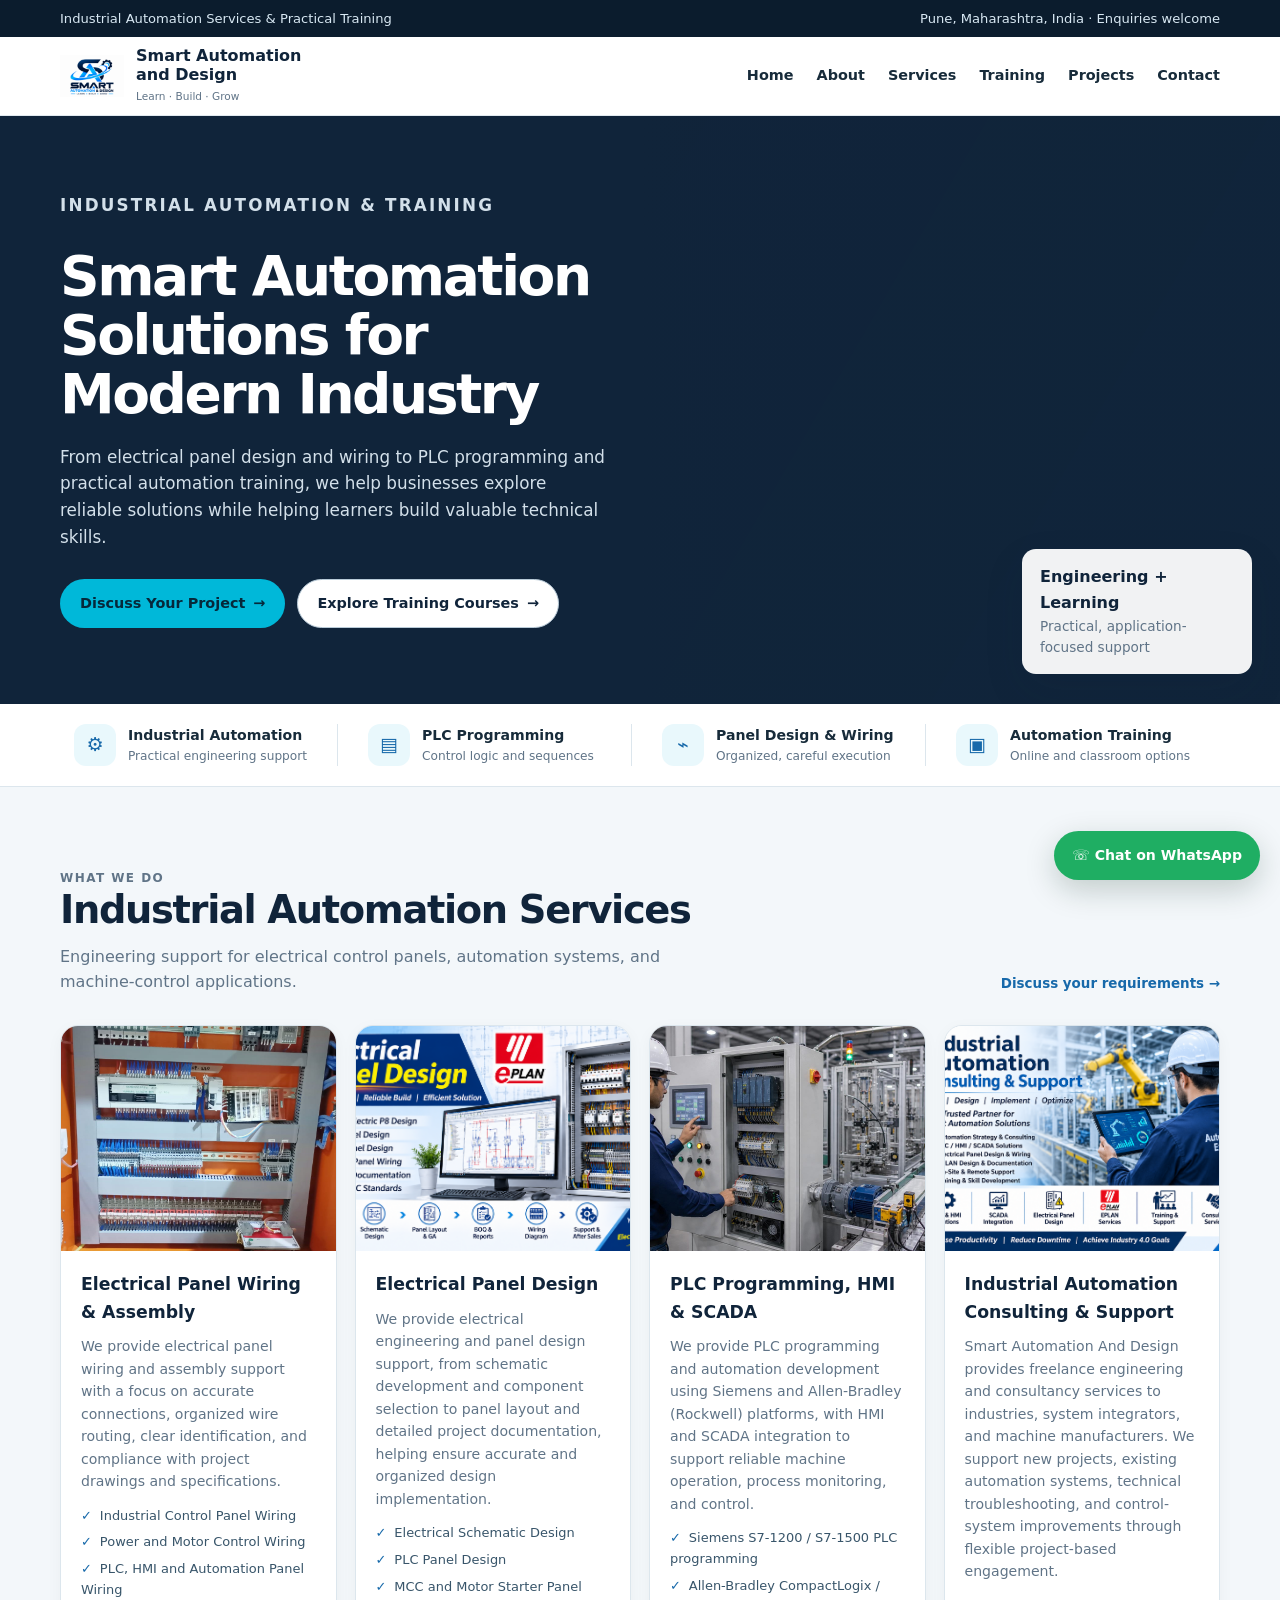
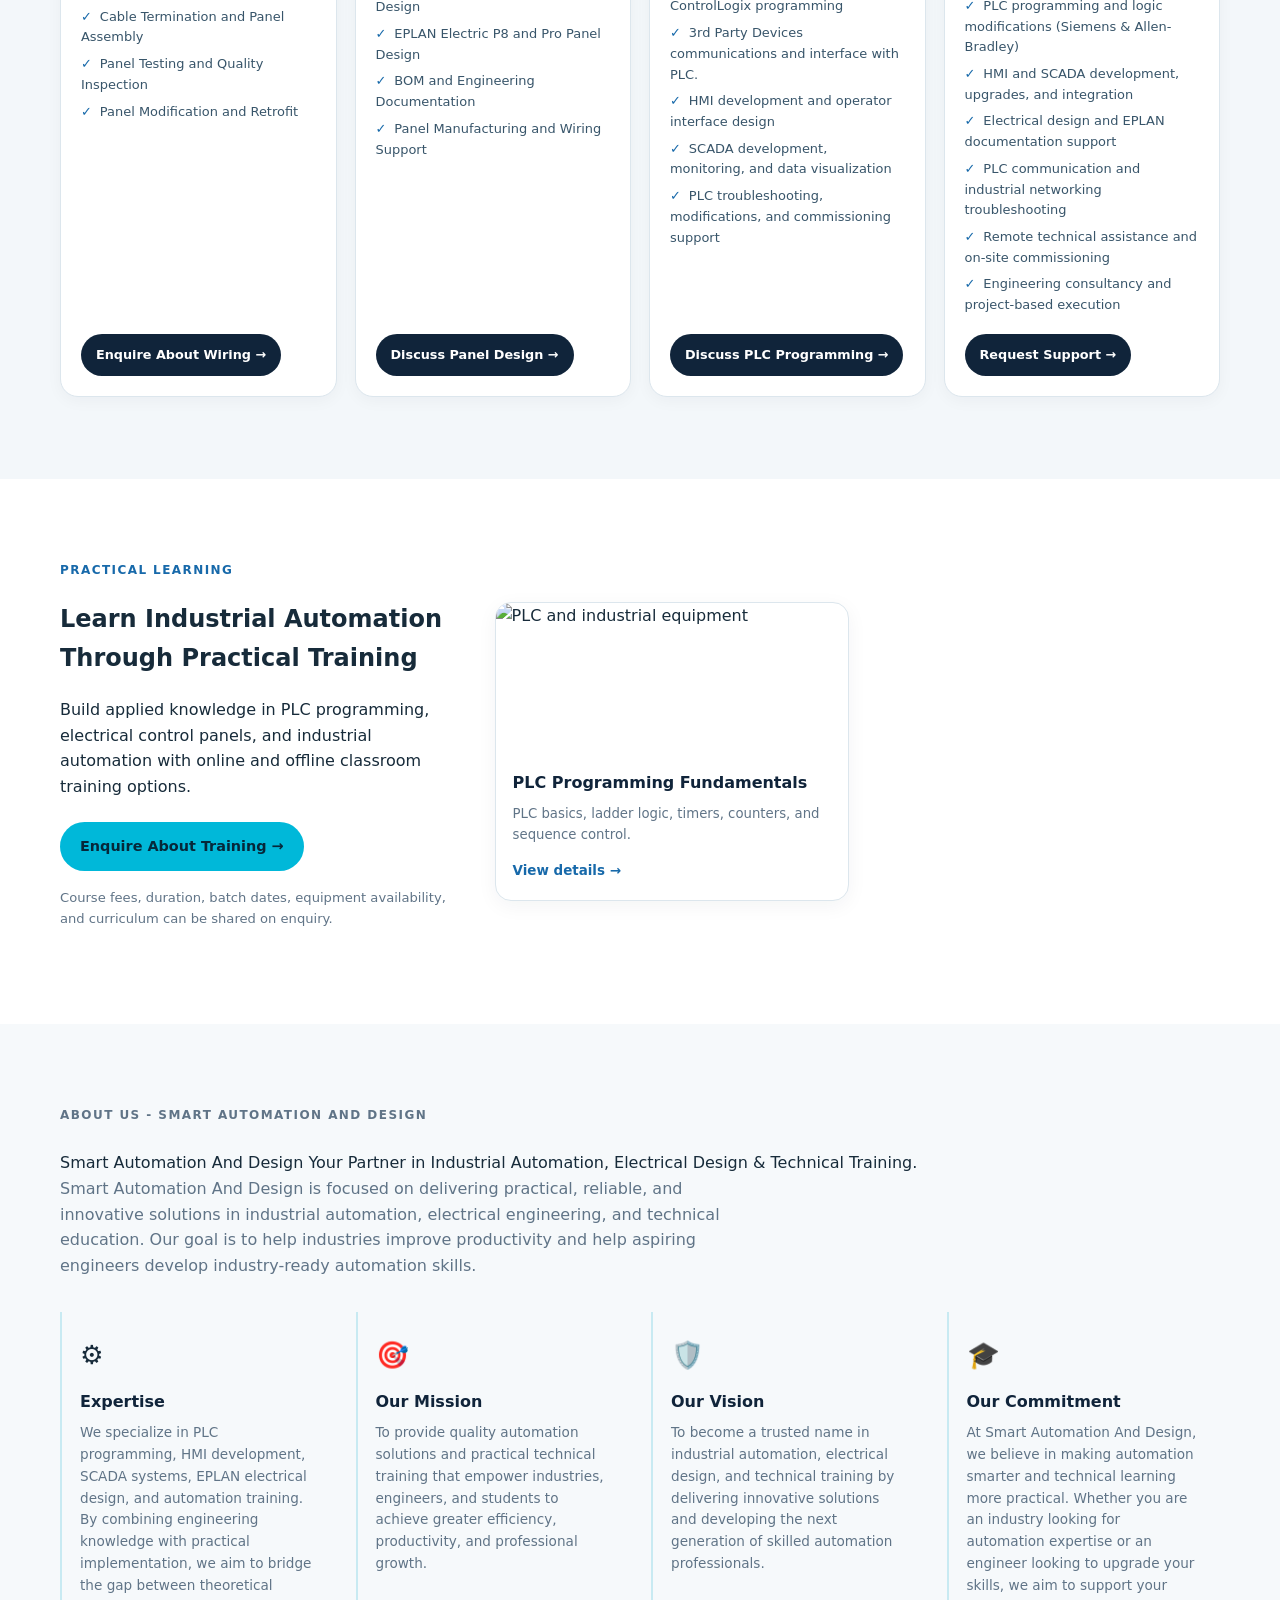
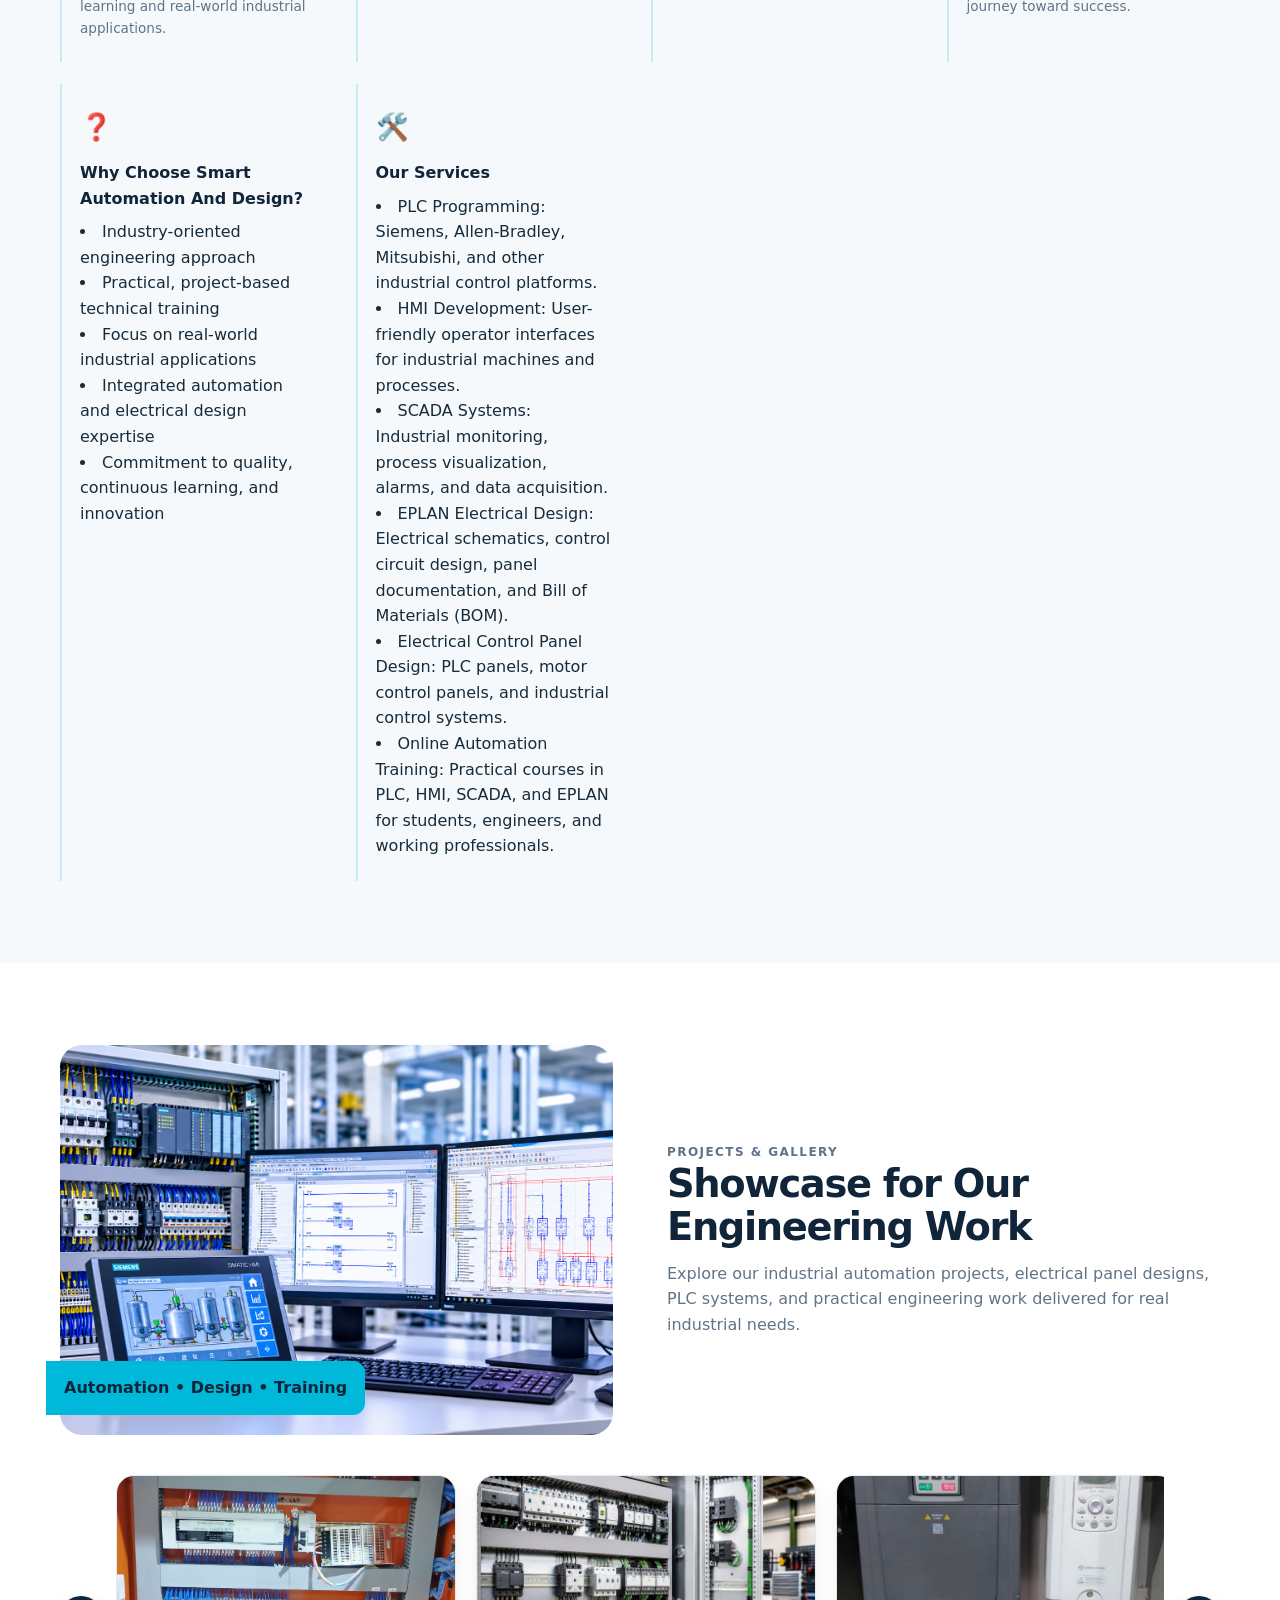
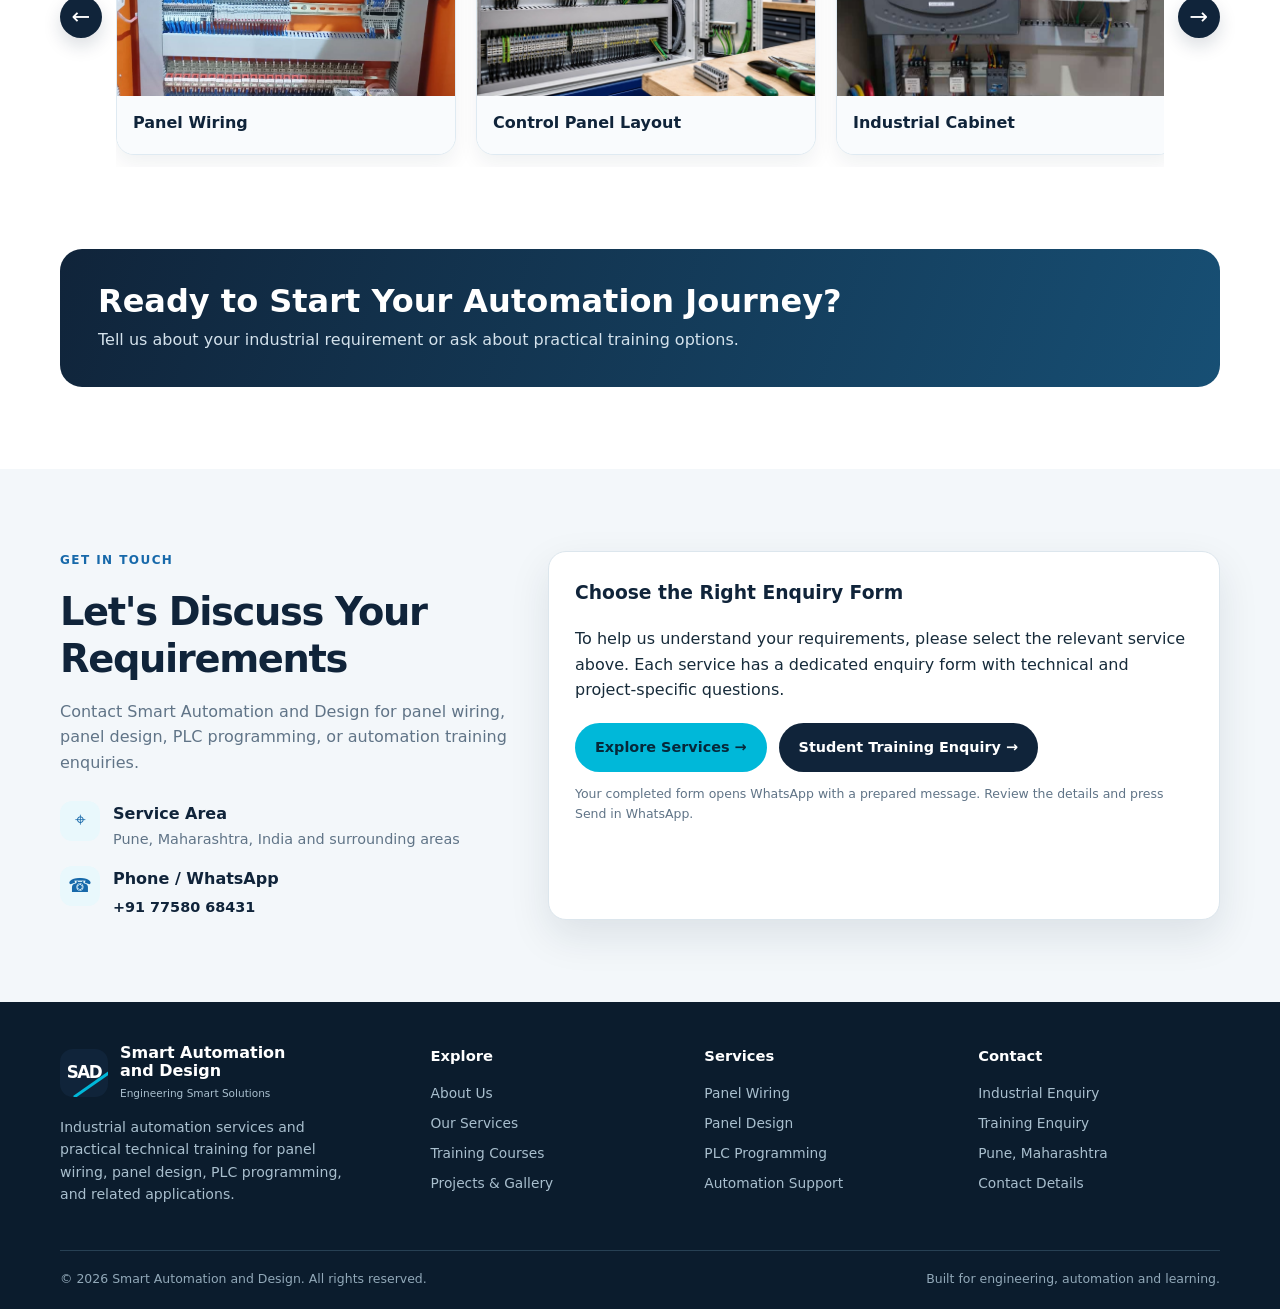
==== commit 3336f417: "Refactor project section and update gallery images Removed old project section and updated project i" ====
--- a/index.html
+++ b/index.html
@@ -124,22 +124,6 @@
       <p>Explore our industrial automation projects, electrical panel designs, PLC systems, and practical engineering work delivered for real industrial needs.</p>
     </div>
   </div>
-
-      <section id="projects">
-  <div class="container about-grid">
-    <div class="about-photo">
-      <img src="assets/projectsAndGallery.png" alt="Industrial technical work area" loading="lazy">
-      <div class="photo-label">Automation • Design • Training</div>
-    </div>
-
-    <div class="intro">
-      <p class="section-kicker">Projects & Gallery</p>
-      <h2>Showcase for Our Engineering Work</h2>
-      <p>Explore our industrial automation projects, electrical panel designs, PLC systems, and practical engineering work delivered for real industrial needs.</p>
-    </div>
-  </div>
-
-  
         
   <div class="container">
     <div class="gallery-wrapper">
@@ -174,52 +158,39 @@
           </div>
         </article>
 
-        <article class="gallery-card">
-          <img src="assets/panelDesign.png" alt="Electrical panel design work" loading="lazy">
-          <div class="gallery-card-body">
-            <h3>Panel Design</h3>
-          </div>
-        </article>
-
-        <article class="gallery-card">
-          <img src="assets/consulting.png" alt="Engineering consultation and automation support" loading="lazy">
-          <div class="gallery-card-body">
-            <h3>Automation Support</h3>
-          </div>
-        </article>
-
-        <article class="gallery-card">
-          <img src="assets/project-01.jpg" alt="Automation project image 1" loading="lazy">
-          <div class="gallery-card-body">
-            <h3>Project 1</h3>
-          </div>
-        </article>
-
-        <article class="gallery-card">
-          <img src="assets/project-02.jpg" alt="Automation project image 2" loading="lazy">
-          <div class="gallery-card-body">
-            <h3>Project 2</h3>
-          </div>
-        </article>
-
-        <article class="gallery-card">
-          <img src="assets/project-03.jpg" alt="Automation project image 3" loading="lazy">
-          <div class="gallery-card-body">
-            <h3>Project 3</h3>
-          </div>
-        </article>
-
-        <article class="gallery-card">
-          <img src="assets/project-04.jpg" alt="Automation project image 4" loading="lazy">
-          <div class="gallery-card-body">
-            <h3>Project 4</h3>
-          </div>
-        </article>
-
-        <article class="gallery-card">
-          <img src="assets/project-05.jpg" alt="Automation project image 5" loading="lazy">
-          <div class="gallery-card-body">
-            <h3>Project 5</h3>
+
+        <article class="gallery-card">
+          <img src="assets/project-panel-design.pngg" alt="Automation project image 1" loading="lazy">
+          <div class="gallery-card-body">
+            <h3>Project Panel Design</h3>
+          </div>
+        </article>
+
+        <article class="gallery-card">
+          <img src="assets/project-panel-wiring1.jpg" alt="Automation project image 2" loading="lazy">
+          <div class="gallery-card-body">
+            <h3>Panel Wiring</h3>
+          </div>
+        </article>
+
+        <article class="gallery-card">
+          <img src="assets/project-panel-wiring2.jpg" alt="Automation project image 3" loading="lazy">
+          <div class="gallery-card-body">
+            <h3>Panel Wiring Project</h3>
+          </div>
+        </article>
+
+        <article class="gallery-card">
+          <img src="assets/project-panel-wiring3.jpg" alt="Automation project image 4" loading="lazy">
+          <div class="gallery-card-body">
+            <h3>Panel Wiring</h3>
+          </div>
+        </article>
+
+        <article class="gallery-card">
+          <img src="assets/project-panel-wiring4.jpg" alt="Automation project image 5" loading="lazy">
+          <div class="gallery-card-body">
+            <h3>Panel Woring </h3>
           </div>
         </article>
       </div>
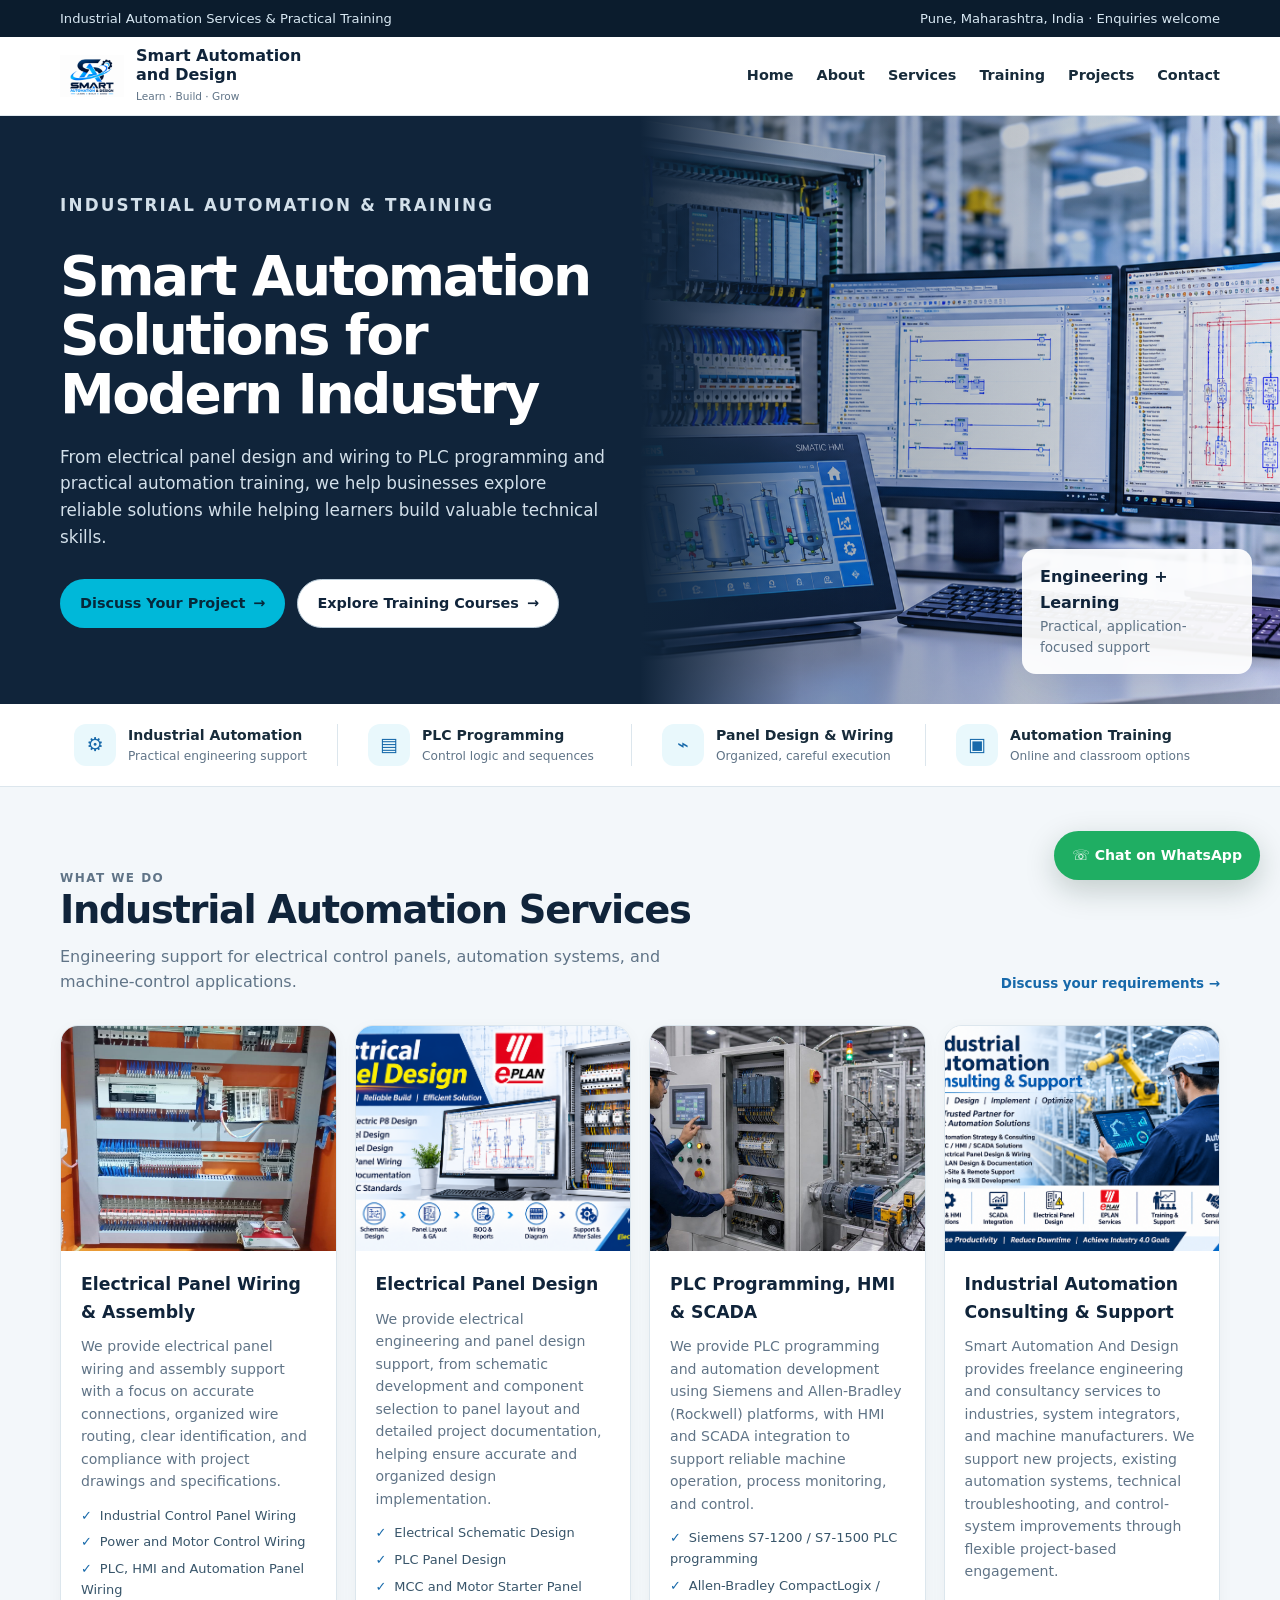
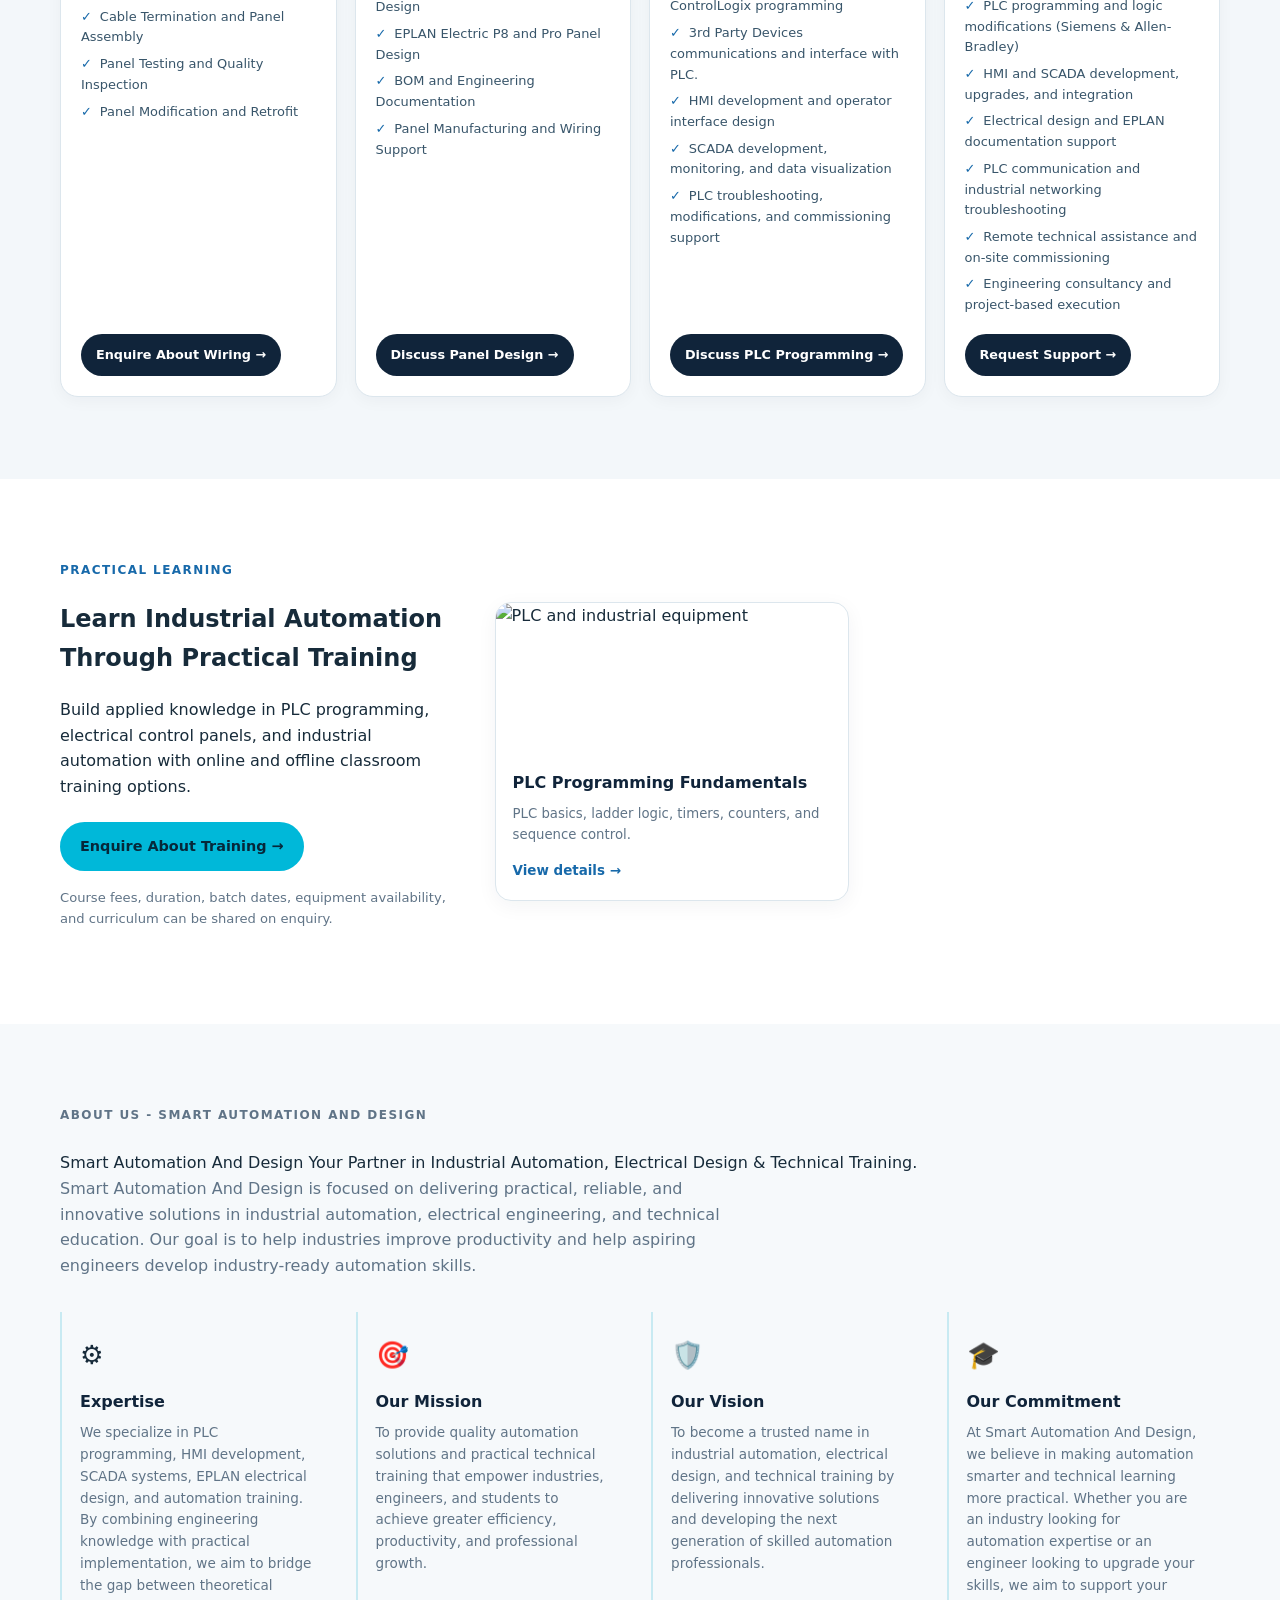
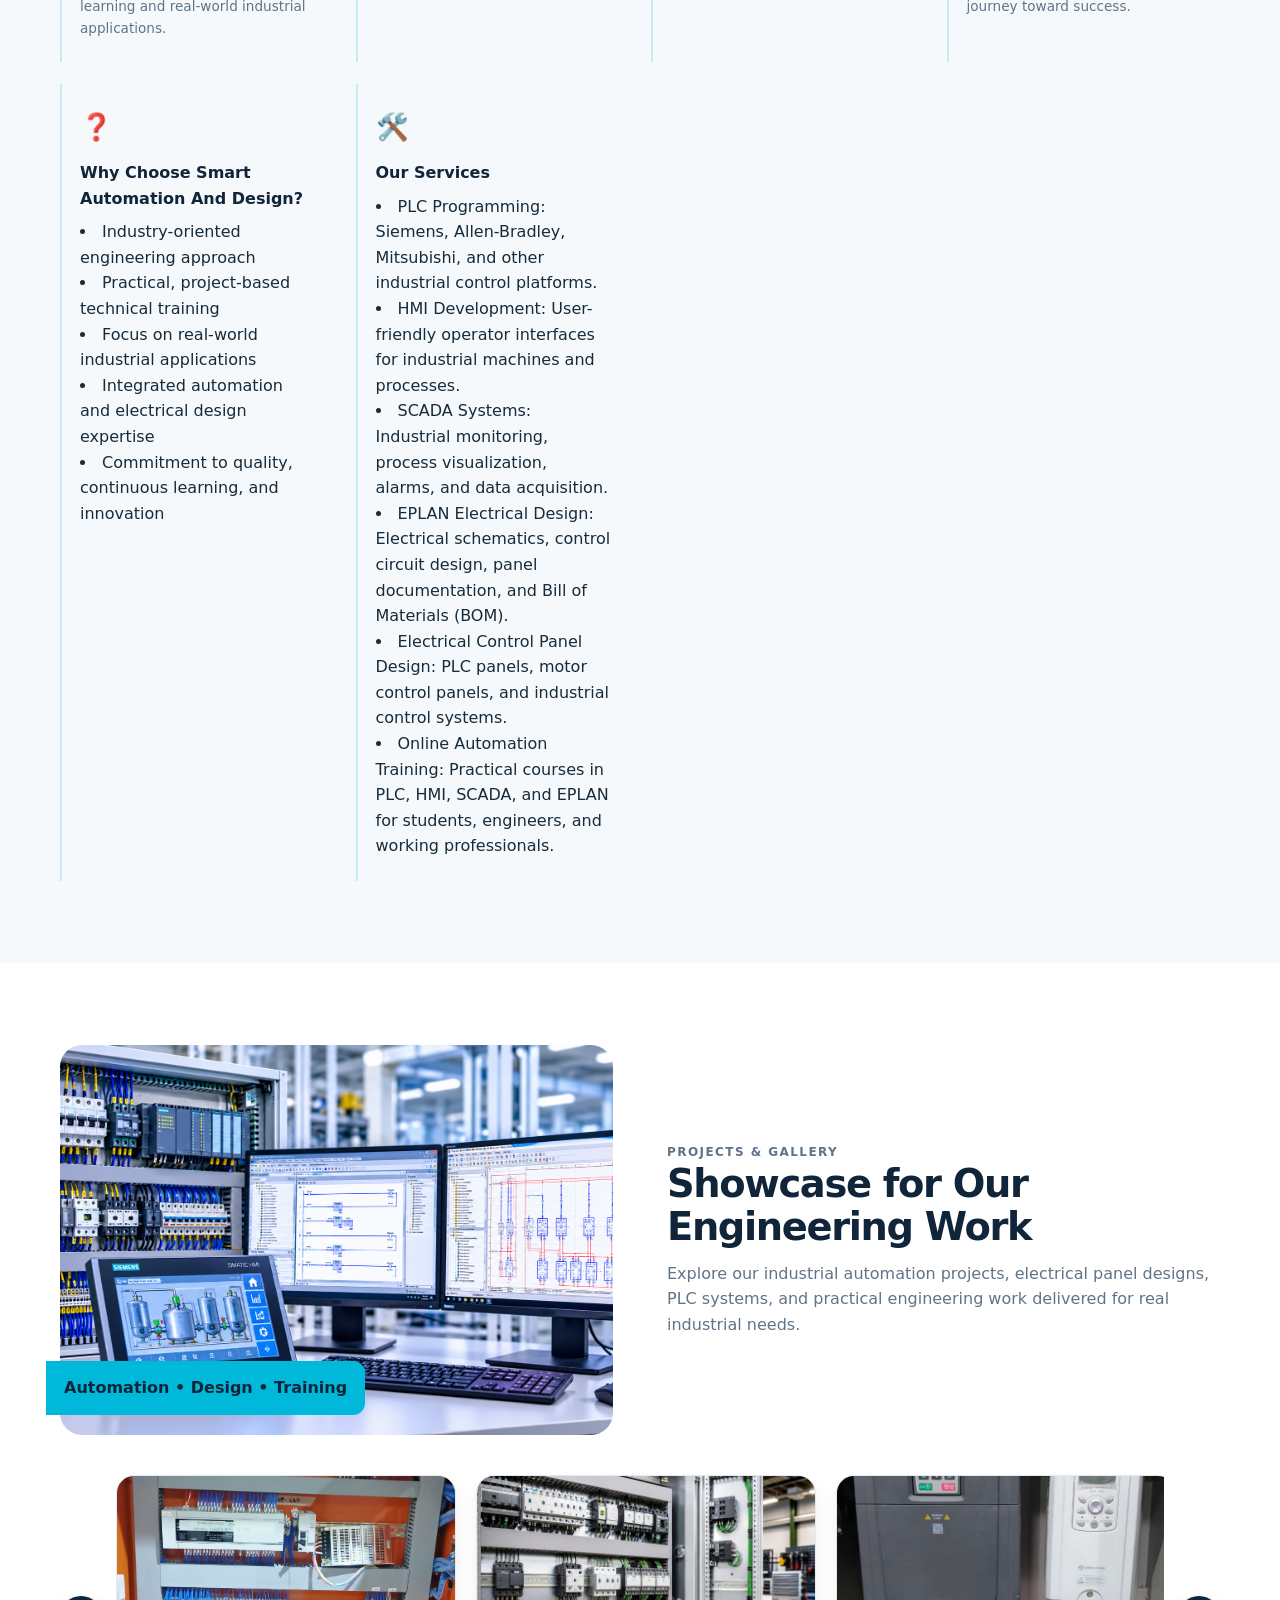
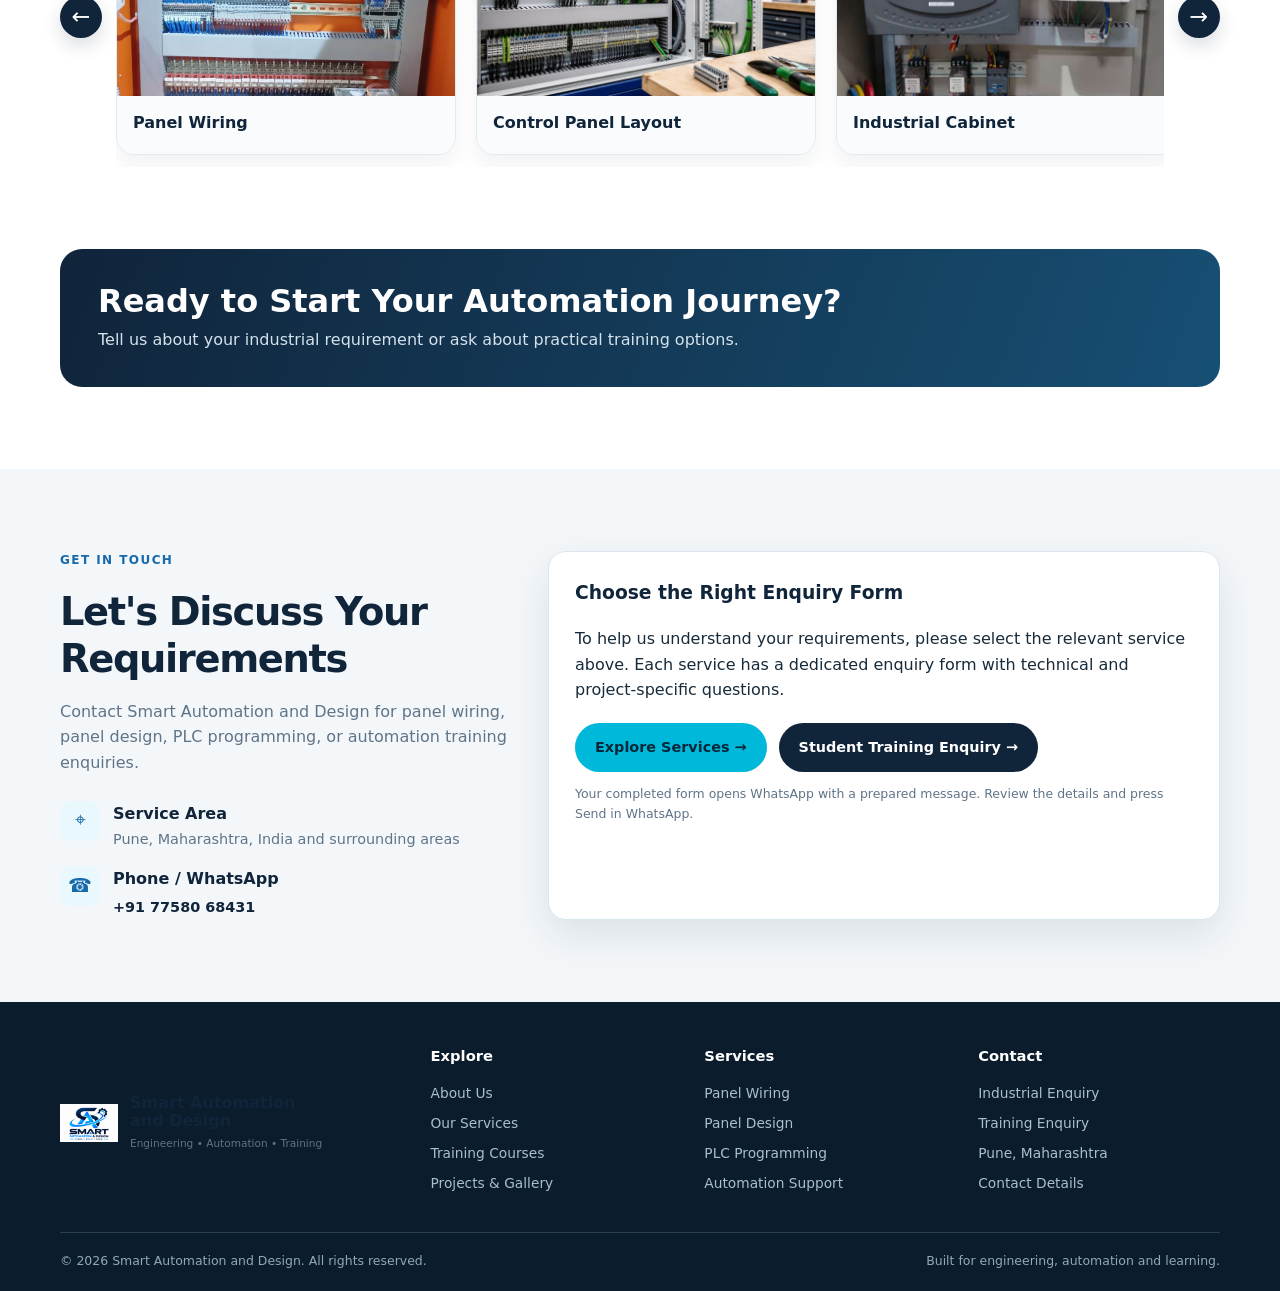
==== commit 58667fd9: "Enhance footer with logo and updated brand information Updated footer branding with logo and new tag" ====
--- a/index.html
+++ b/index.html
@@ -160,7 +160,7 @@
 
 
         <article class="gallery-card">
-          <img src="assets/project-panel-design.pngg" alt="Automation project image 1" loading="lazy">
+          <img src="assets/project-panel-design.png" alt="Automation project image 1" loading="lazy">
           <div class="gallery-card-body">
             <h3>Project Panel Design</h3>
           </div>
@@ -190,7 +190,7 @@
         <article class="gallery-card">
           <img src="assets/project-panel-wiring4.jpg" alt="Automation project image 5" loading="lazy">
           <div class="gallery-card-body">
-            <h3>Panel Woring </h3>
+            <h3>Panel Wiring </h3>
           </div>
         </article>
       </div>
@@ -226,7 +226,14 @@
 
   <footer><div class="container">
     <div class="footer-grid">
-      <div class="footer-brand"><a class="brand" href="#home"><div class="brand-mark">SAD</div><div><div class="brand-name">Smart Automation<br>and Design</div><div class="brand-tag">Engineering Smart Solutions</div></div></a><p>Industrial automation services and practical technical training for panel wiring, panel design, PLC programming, and related applications.</p></div>
+     <a class="brand" href="#home">
+  <img src="assets/logo.jpg" alt="Smart Automation and Design logo"
+       style="width:58px;height:58px;object-fit:contain" />
+  <div>
+    <div class="brand-name">Smart Automation<br>and Design</div>
+    <div class="brand-tag">Engineering • Automation • Training</div>
+  </div>
+      </a>
       <div class="footer-col"><h4>Explore</h4><a href="#about">About Us</a><a href="#services">Our Services</a><a href="#training">Training Courses</a><a href="#projects">Projects & Gallery</a></div>
       <div class="footer-col"><h4>Services</h4><a href="#services">Panel Wiring</a><a href="#services">Panel Design</a><a href="#services">PLC Programming</a><a href="#services">Automation Support</a></div>
       <div class="footer-col"><h4>Contact</h4><a href="#contact">Industrial Enquiry</a><a href="#contact">Training Enquiry</a><a href="#contact">Pune, Maharashtra</a><a href="#contact">Contact Details</a></div>
--- a/style.css
+++ b/style.css
@@ -2,7 +2,9 @@
     *{box-sizing:border-box}html{scroll-behavior:smooth;scroll-padding-top:88px}body{margin:0;font-family:Inter,ui-sans-serif,system-ui,-apple-system,BlinkMacSystemFont,"Segoe UI",sans-serif;color:var(--ink);background:#fff;line-height:1.6}a{color:inherit;text-decoration:none}img{max-width:100%;display:block}button,input,select,textarea{font:inherit}.container{width:min(1160px,calc(100% - 40px));margin:auto}
     .topbar{background:#0b1c2d;color:#d8e8f3;font-size:.82rem;padding:8px 0}.topbar .container{display:flex;justify-content:space-between;gap:16px;flex-wrap:wrap}
     header{position:sticky;top:0;z-index:20;background:rgba(255,255,255,.96);backdrop-filter:blur(12px);border-bottom:1px solid rgba(220,230,237,.85)}.nav{height:78px;display:flex;align-items:center;justify-content:space-between;gap:24px}.brand{display:flex;align-items:center;gap:12px;min-width:220px}.brand-mark{width:48px;height:48px;border-radius:13px;background:var(--navy);display:grid;place-items:center;color:white;font-weight:900;font-size:1.05rem;letter-spacing:-1.5px;position:relative;overflow:hidden}.brand-mark:after{content:"";position:absolute;width:44px;height:3px;background:var(--cyan);transform:rotate(-35deg);bottom:11px;right:-6px}.brand-name{font-weight:800;font-size:1rem;line-height:1.15;color:var(--navy)}.brand-tag{font-size:.66rem;color:var(--muted);margin-top:4px}.nav-links{display:flex;align-items:center;gap:23px;font-size:.9rem;font-weight:650}.nav-links a:hover{color:var(--blue)}.nav-cta{display:flex;gap:9px}.btn{display:inline-flex;align-items:center;justify-content:center;gap:8px;border:1px solid transparent;border-radius:999px;padding:12px 19px;font-weight:750;font-size:.9rem;cursor:pointer;transition:transform .2s,box-shadow .2s,background .2s}.btn:hover{transform:translateY(-2px);box-shadow:0 8px 20px #10243a1c}.btn-primary{background:var(--cyan);color:#06283a}.btn-dark{background:var(--navy);color:white}.btn-outline{border-color:#b9cbd8;color:var(--navy);background:white}.menu-toggle{display:none;border:0;background:var(--light);padding:10px 12px;border-radius:10px;color:var(--navy);font-size:1.2rem}
-    .hero{background:var(--navy);color:white;position:relative;overflow:hidden}.hero-grid{display:grid;grid-template-columns:1fr 1fr;min-height:510px;align-items:stretch}.hero-copy{padding:76px 34px 76px max(20px,calc((100vw - 1160px)/2));position:relative;z-index:2;align-self:center}.eyebrow{font-size:.76rem;font-weight:850;letter-spacing:.13em;text-transform:uppercase;color:var(--cyan);margin:0 0 14px}.hero h1{font-size:clamp(2.35rem,4.3vw,4rem);line-height:1.07;letter-spacing:-.045em;margin:0 0 20px;max-width:650px}.hero p{color:#d3e0ea;font-size:1.05rem;max-width:570px;margin:0 0 28px}.hero-actions{display:flex;gap:12px;flex-wrap:wrap}.hero-art{min-height:430px;position:relative;background:linear-gradient(120deg,rgba(16,36,58,.08),rgba(16,36,58,.05)),url('https://images.unsplash.com/photo-1581092160562-40aa08e78837?auto=format&fit=crop&w=1400&q=85') center/cover no-repeat}.hero-art:before{content:"";position:absolute;inset:0;background:linear-gradient(90deg,var(--navy) 0%,rgba(16,36,58,.35) 25%,rgba(16,36,58,.04) 100%)}.hero-chip{position:absolute;bottom:30px;right:28px;background:rgba(255,255,255,.94);color:var(--navy);border-radius:14px;padding:15px 18px;box-shadow:var(--shadow);max-width:230px;font-size:.85rem}.hero-chip strong{display:block;font-size:1rem}.hero-chip span{color:var(--muted)}
+    .hero{background:var(--navy);color:white;position:relative;overflow:hidden}.hero-grid{display:grid;grid-template-columns:1fr 1fr;min-height:510px;align-items:stretch}.hero-copy{padding:76px 34px 76px max(20px,calc((100vw - 1160px)/2));position:relative;z-index:2;align-self:center}.eyebrow{font-size:.76rem;font-weight:850;letter-spacing:.13em;text-transform:uppercase;color:var(--cyan);margin:0 0 14px}.hero h1{font-size:clamp(2.35rem,4.3vw,4rem);line-height:1.07;letter-spacing:-.045em;margin:0 0 20px;max-width:650px}.hero p{color:#d3e0ea;font-size:1.05rem;max-width:570px;margin:0 0 28px}.hero-actions{display:flex;gap:12px;flex-wrap:wrap}
+.hero-art{min-height:430px;position:relative;background:linear-gradient(120deg,rgba(16,36,58,.08),rgba(16,36,58,.05)),url("assets/projectsAndGallery.png") center/cover no-repeat}
+.hero-art:before{content:"";position:absolute;inset:0;background:linear-gradient(90deg,var(--navy) 0%,rgba(16,36,58,.35) 25%,rgba(16,36,58,.04) 100%)}.hero-chip{position:absolute;bottom:30px;right:28px;background:rgba(255,255,255,.94);color:var(--navy);border-radius:14px;padding:15px 18px;box-shadow:var(--shadow);max-width:230px;font-size:.85rem}.hero-chip strong{display:block;font-size:1rem}.hero-chip span{color:var(--muted)}
     .trust-strip{background:#fff;border-bottom:1px solid var(--line)}.trust-grid{display:grid;grid-template-columns:repeat(4,1fr);padding:20px 0;gap:16px}.trust-item{display:flex;align-items:center;gap:12px;padding:0 14px;border-right:1px solid var(--line)}.trust-item:last-child{border:0}.mini-icon{width:42px;height:42px;display:grid;place-items:center;background:#e9f8fc;color:var(--blue);border-radius:12px;font-size:1.2rem;flex-shrink:0}.trust-item strong{display:block;font-size:.88rem}.trust-item small{display:block;color:var(--muted);font-size:.76rem}
     section{padding:82px 0}.section-head{display:flex;justify-content:space-between;align-items:end;gap:30px;margin-bottom:30px}.section-head h2,.intro h2{font-size:clamp(1.8rem,3vw,2.6rem);line-height:1.13;letter-spacing:-.035em;color:var(--navy);margin:0 0 12px}.section-head p,.intro p{color:var(--muted);max-width:660px;margin:0}.section-kicker{font-size:.75rem;text-transform:uppercase;letter-spacing:.12em;font-weight:850;color:var(--blue);margin:0 0 9px}
     .services{background:var(--light)}.cards{display:grid;grid-template-columns:repeat(4,1fr);gap:18px}.service-card{background:white;border:1px solid var(--line);border-radius:var(--radius);overflow:hidden;box-shadow:0 4px 16px rgba(16,36,58,.04);display:flex;flex-direction:column;transition:transform .22s,box-shadow .22s}.service-card:hover{transform:translateY(-5px);box-shadow:var(--shadow)}.card-img{height:225px;background:#d9e7ef;overflow:hidden}.card-img img{width:100%;height:100%;object-fit:cover;transition:transform .35s}.service-card:hover .card-img img{transform:scale(1.04)}.card-body{padding:20px;display:flex;flex-direction:column;flex:1}.card-body h3{font-size:1.08rem;color:var(--navy);margin:0 0 9px}.card-body p{font-size:.88rem;color:var(--muted);margin:0 0 13px}.check-list{list-style:none;padding:0;margin:0 0 18px;display:grid;gap:6px;font-size:.81rem;color:#38556a}.check-list li:before{content:"✓";font-weight:900;color:var(--blue);margin-right:8px}.card-body .btn{margin-top:auto;align-self:flex-start;padding:10px 14px;font-size:.8rem}
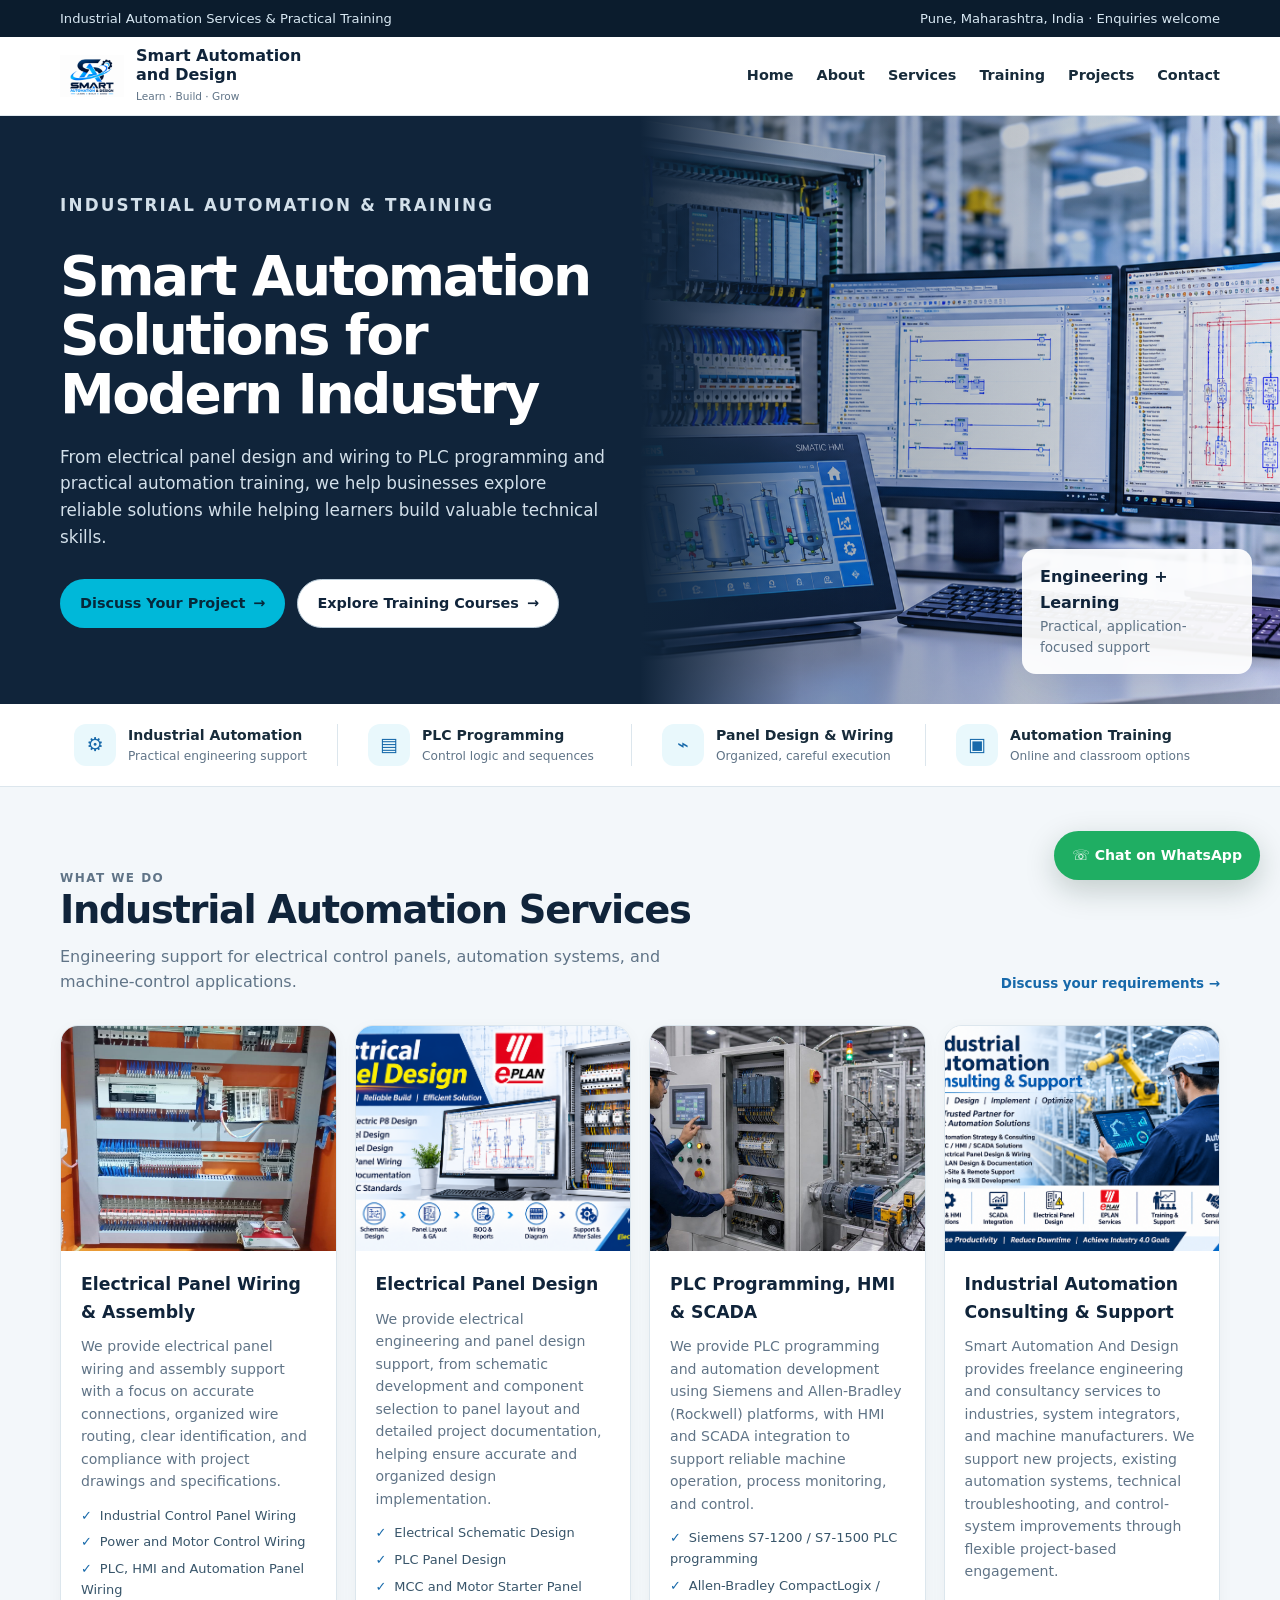
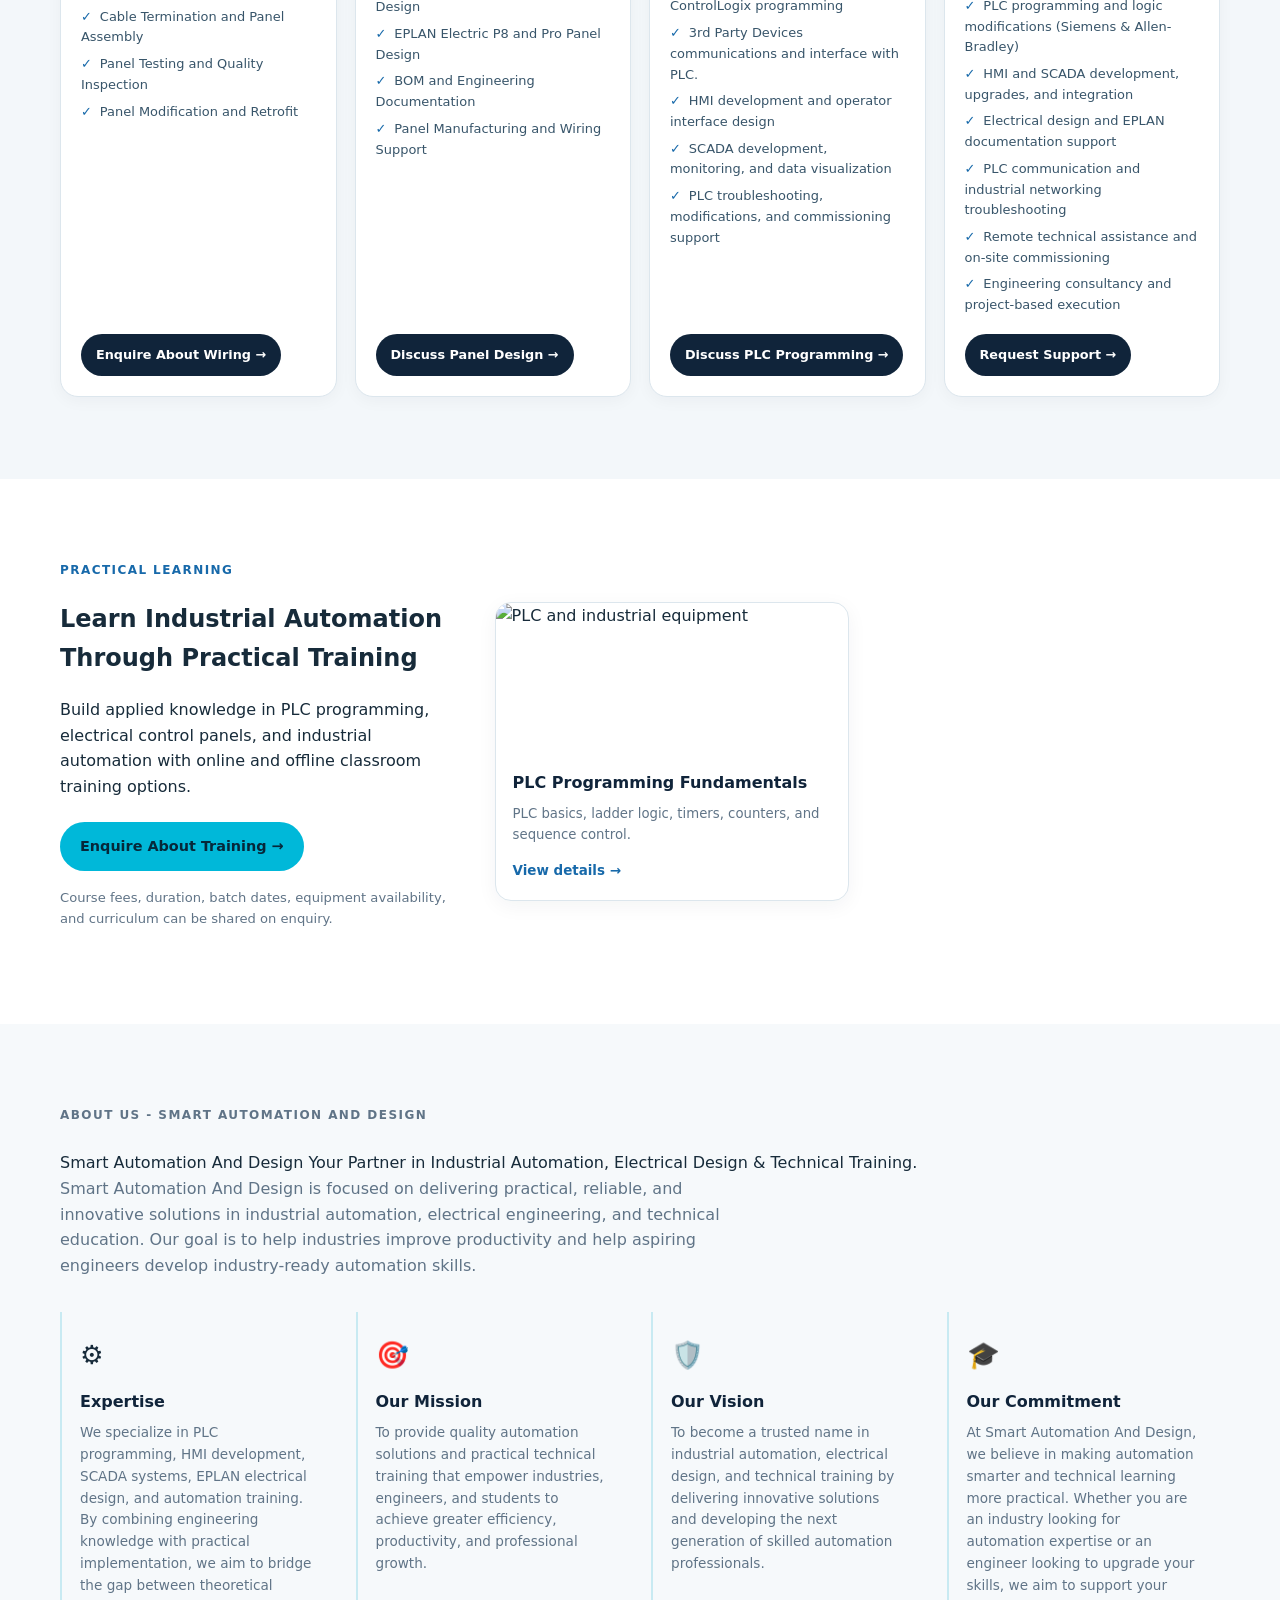
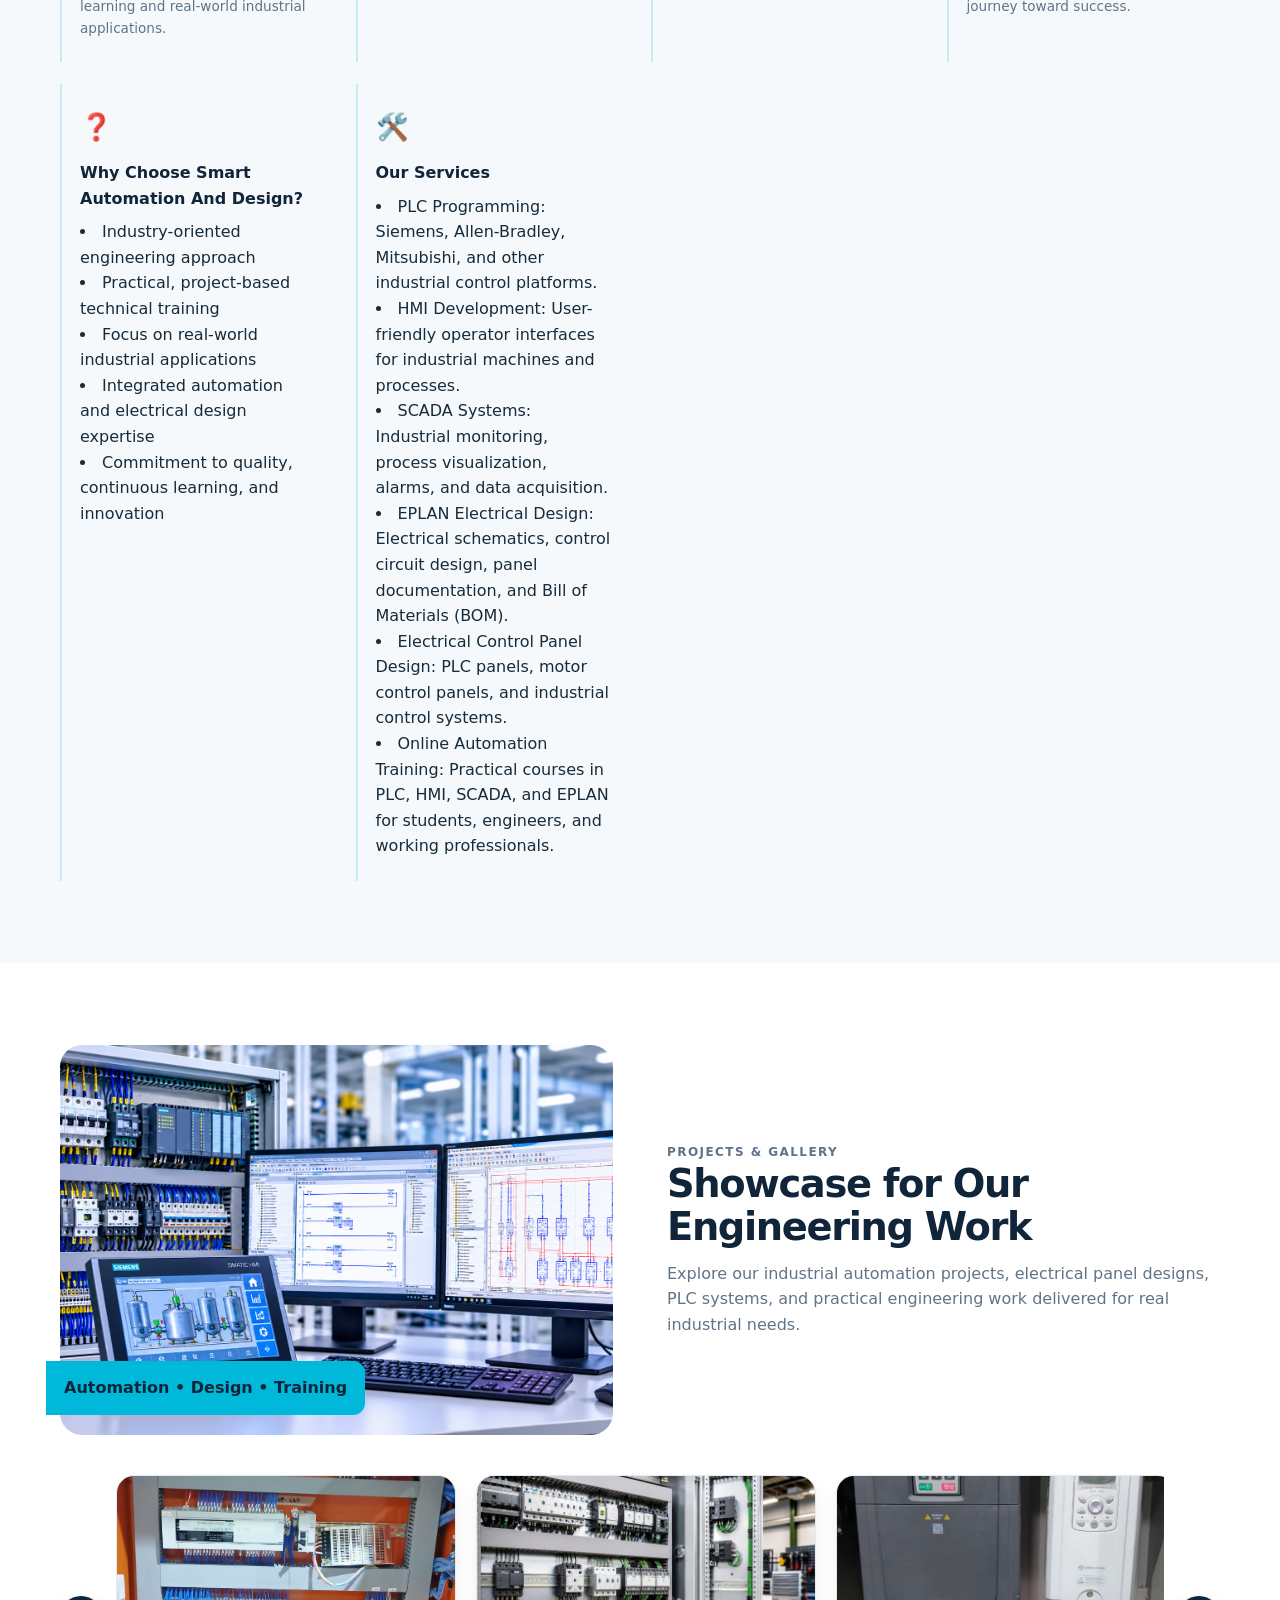
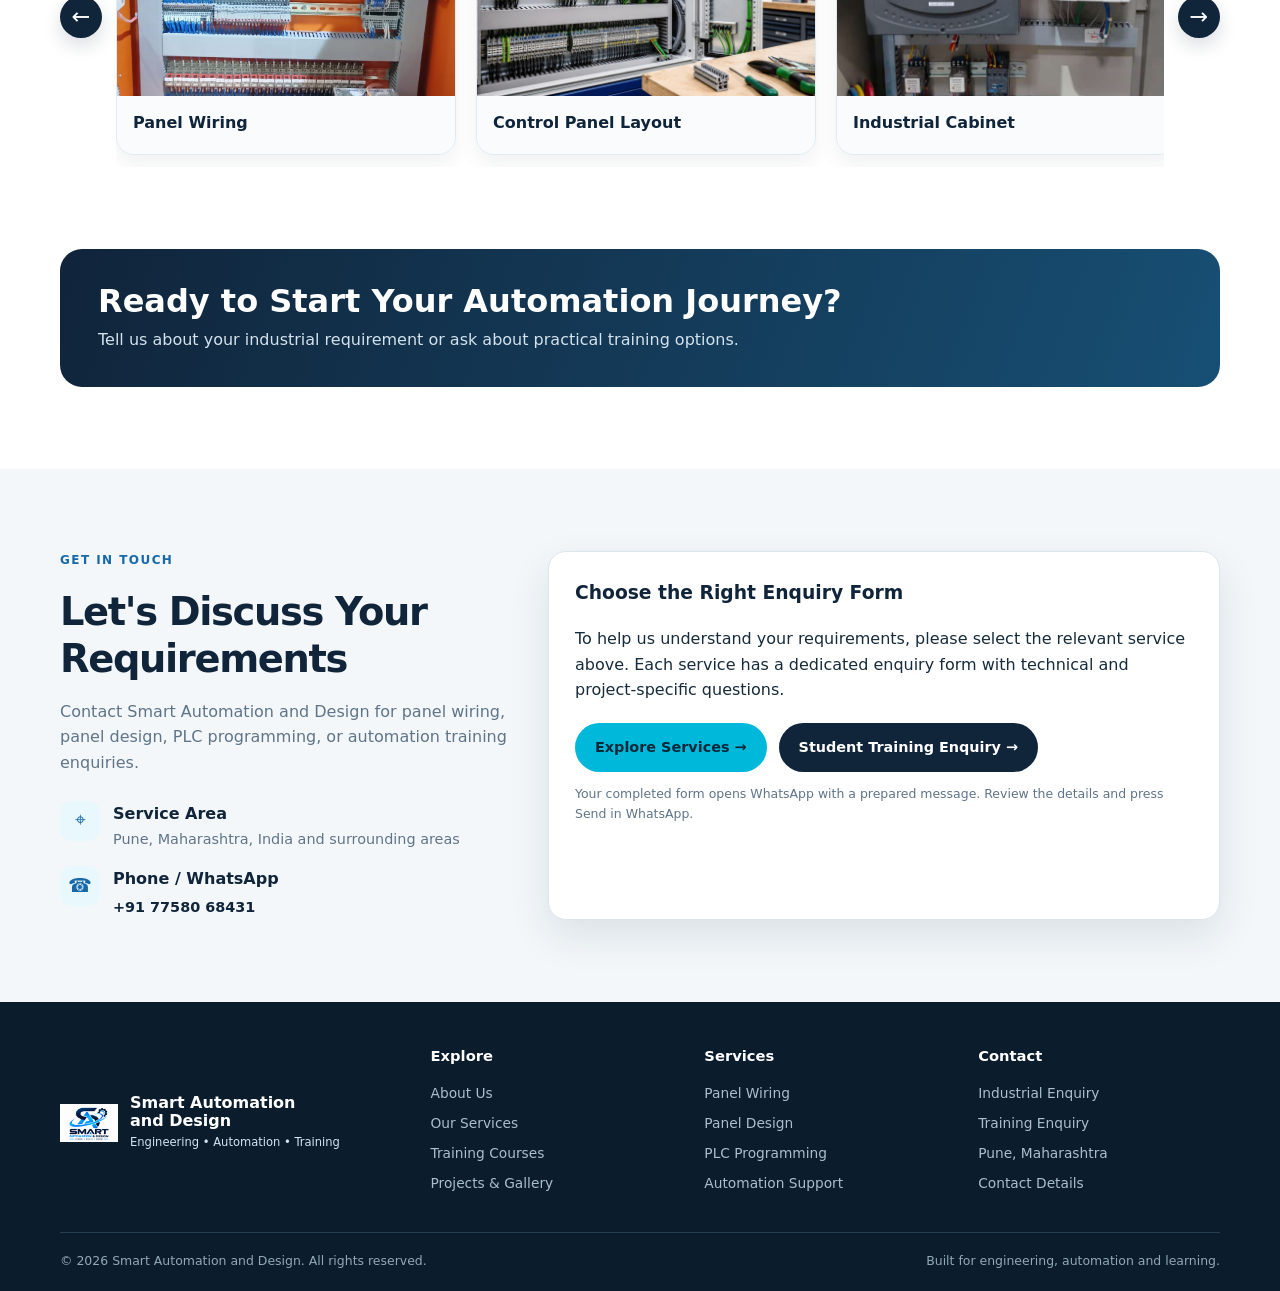
==== commit 2785e8ee: "Refactor footer structure for brand section" ====
--- a/index.html
+++ b/index.html
@@ -226,14 +226,18 @@
 
   <footer><div class="container">
     <div class="footer-grid">
-     <a class="brand" href="#home">
-  <img src="assets/logo.jpg" alt="Smart Automation and Design logo"
-       style="width:58px;height:58px;object-fit:contain" />
-  <div>
-    <div class="brand-name">Smart Automation<br>and Design</div>
-    <div class="brand-tag">Engineering • Automation • Training</div>
-  </div>
-      </a>
+
+      <div class="footer-brand">
+  <a class="brand" href="#home">
+    <img src="assets/logo.jpg" alt="Smart Automation and Design logo"
+         style="width:58px;height:58px;object-fit:contain" />
+    <div>
+      <div class="brand-name">Smart Automation<br>and Design</div>
+      <div class="brand-tag">Engineering • Automation • Training</div>
+    </div>
+  </a>
+      </div>
+      
       <div class="footer-col"><h4>Explore</h4><a href="#about">About Us</a><a href="#services">Our Services</a><a href="#training">Training Courses</a><a href="#projects">Projects & Gallery</a></div>
       <div class="footer-col"><h4>Services</h4><a href="#services">Panel Wiring</a><a href="#services">Panel Design</a><a href="#services">PLC Programming</a><a href="#services">Automation Support</a></div>
       <div class="footer-col"><h4>Contact</h4><a href="#contact">Industrial Enquiry</a><a href="#contact">Training Enquiry</a><a href="#contact">Pune, Maharashtra</a><a href="#contact">Contact Details</a></div>
--- a/style.css
+++ b/style.css
@@ -13,7 +13,37 @@
     .about-grid{display:grid;grid-template-columns:1fr 1fr;gap:54px;align-items:center}.about-photo{position:relative}.about-photo img{width:100%;height:390px;object-fit:cover;border-radius:22px}.photo-label{position:absolute;left:-14px;bottom:20px;background:var(--cyan);color:var(--navy);font-weight:800;border-radius:0 12px 12px 0;padding:14px 18px}.about-points{display:grid;grid-template-columns:1fr 1fr;gap:14px;margin:24px 0}.point{background:var(--light);border-radius:12px;padding:14px;font-size:.88rem;font-weight:750;color:var(--navy)}.point span{display:block;color:var(--muted);font-size:.78rem;font-weight:500;margin-top:4px}
     .cta-band{padding:0 0 82px}.cta-panel{background:linear-gradient(110deg,#10243a,#174f74);border-radius:22px;padding:34px 38px;color:white;display:flex;align-items:center;justify-content:space-between;gap:24px}.cta-panel h2{font-size:clamp(1.45rem,2.5vw,2.1rem);line-height:1.15;margin:0 0 8px}.cta-panel p{color:#d4e2ec;margin:0}.cta-actions{display:flex;gap:10px;flex-wrap:wrap}
     .contact{background:var(--light)}.contact-grid{display:grid;grid-template-columns:.8fr 1.2fr;gap:40px}.contact-info{display:grid;gap:14px;margin-top:25px}.contact-row{display:flex;gap:13px;align-items:flex-start}.contact-row .mini-icon{width:40px;height:40px}.contact-row strong{display:block;color:var(--navy)}.contact-row span,.contact-row a{font-size:.9rem;color:var(--muted)}.form-card{background:white;border:1px solid var(--line);border-radius:18px;padding:26px;box-shadow:var(--shadow)}.form-card h3{margin:0 0 18px;color:var(--navy)}.form-grid{display:grid;grid-template-columns:1fr 1fr;gap:15px}.field{display:grid;gap:6px}.field.full{grid-column:1/-1}.field label{font-size:.83rem;font-weight:750;color:#38556a}.field input,.field select,.field textarea{width:100%;border:1px solid #cad8e2;border-radius:10px;padding:12px 13px;background:white;color:var(--ink);outline:none}.field input:focus,.field select:focus,.field textarea:focus{border-color:var(--blue);box-shadow:0 0 0 3px #1769aa18}.field textarea{min-height:105px;resize:vertical}.form-help{font-size:.78rem;color:var(--muted);margin:12px 0 0}.form-status{font-size:.88rem;font-weight:700;margin-top:12px}
-    footer{background:#0b1c2d;color:#d4e2ec;padding:42px 0 20px}.footer-grid{display:grid;grid-template-columns:1.4fr 1fr 1fr 1fr;gap:32px;padding-bottom:30px}.footer-brand .brand-name{color:white}.footer-brand .brand-tag{color:#a9bfce}.footer-brand p{color:#a9bfce;max-width:300px;font-size:.88rem}.footer-col h4{color:white;margin:0 0 14px;font-size:.92rem}.footer-col a{display:block;color:#a9bfce;font-size:.86rem;margin:8px 0}.footer-col a:hover{color:var(--cyan)}.copyright{border-top:1px solid #274053;padding-top:18px;display:flex;justify-content:space-between;gap:12px;flex-wrap:wrap;font-size:.78rem;color:#91a8b8}
+    footer{background:#0b1c2d;color:#d4e2ec;padding:42px 0 20px}
+.footer-grid{display:grid;grid-template-columns:1.4fr 1fr 1fr 1fr;gap:32px;padding-bottom:30px}
+.footer-brand {
+  display: flex;
+  align-items: center;
+}
+
+.footer-brand .brand {
+  display: flex;
+  align-items: center;
+  gap: 12px;
+  text-decoration: none;
+}
+
+.footer-brand .brand-name {
+  color: #ffffff;
+  font-weight: 700;
+  line-height: 1.1;
+}
+
+.footer-brand .brand-tag {
+  color: #dfeffc;
+  font-size: 0.72rem;
+  opacity: 0.95;
+}
+.footer-brand p{color:#a9bfce;max-width:300px;font-size:.88rem}
+
+.footer-col h4{color:white;margin:0 0 14px;font-size:.92rem}
+.footer-col a{display:block;color:#a9bfce;font-size:.86rem;margin:8px 0}
+.footer-col a:hover{color:var(--cyan)}
+.copyright{border-top:1px solid #274053;padding-top:18px;display:flex;justify-content:space-between;gap:12px;flex-wrap:wrap;font-size:.78rem;color:#91a8b8}
     .whatsapp{position:fixed;right:20px;bottom:20px;z-index:15;background:#1fae63;color:white;border-radius:999px;padding:13px 18px;box-shadow:0 10px 30px #092c1c35;font-weight:800;font-size:.88rem}.whatsapp:hover{background:#159452}.mobile-only{display:none}
     
 .gallery-wrapper {
